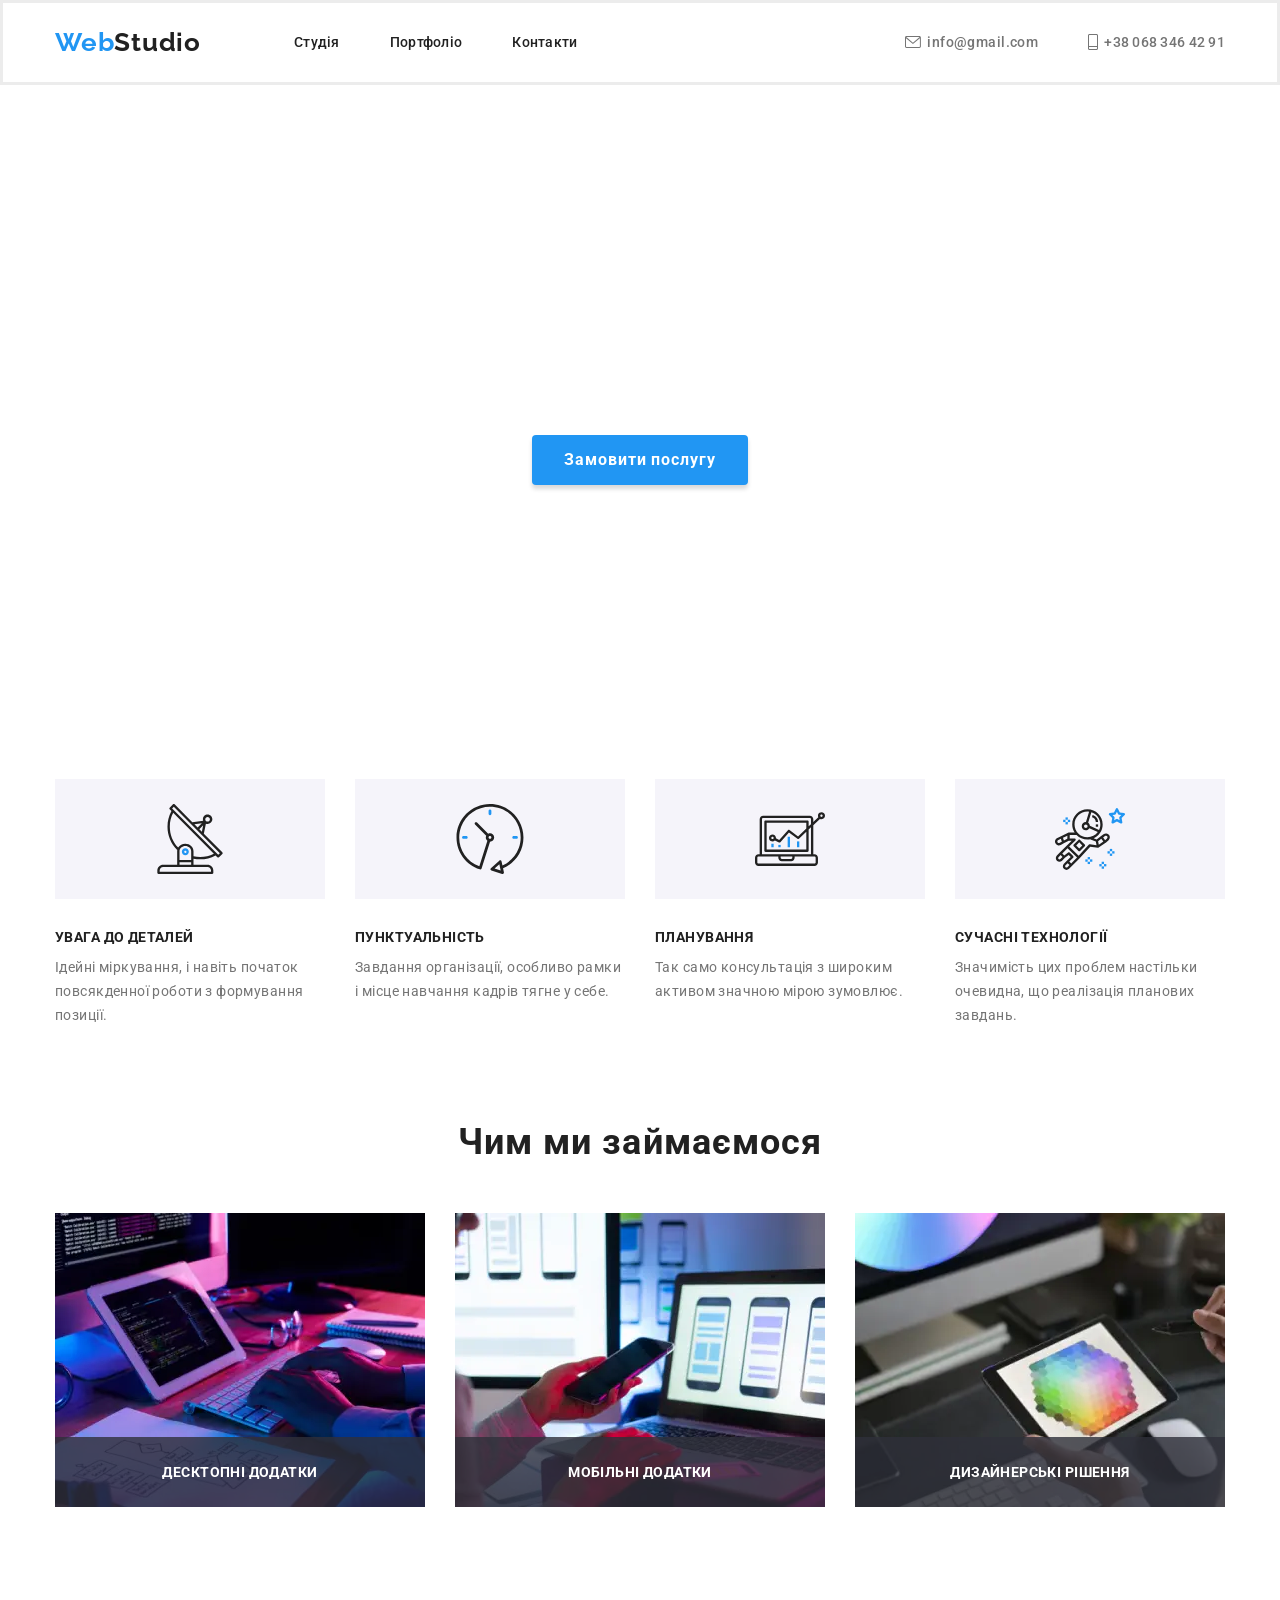
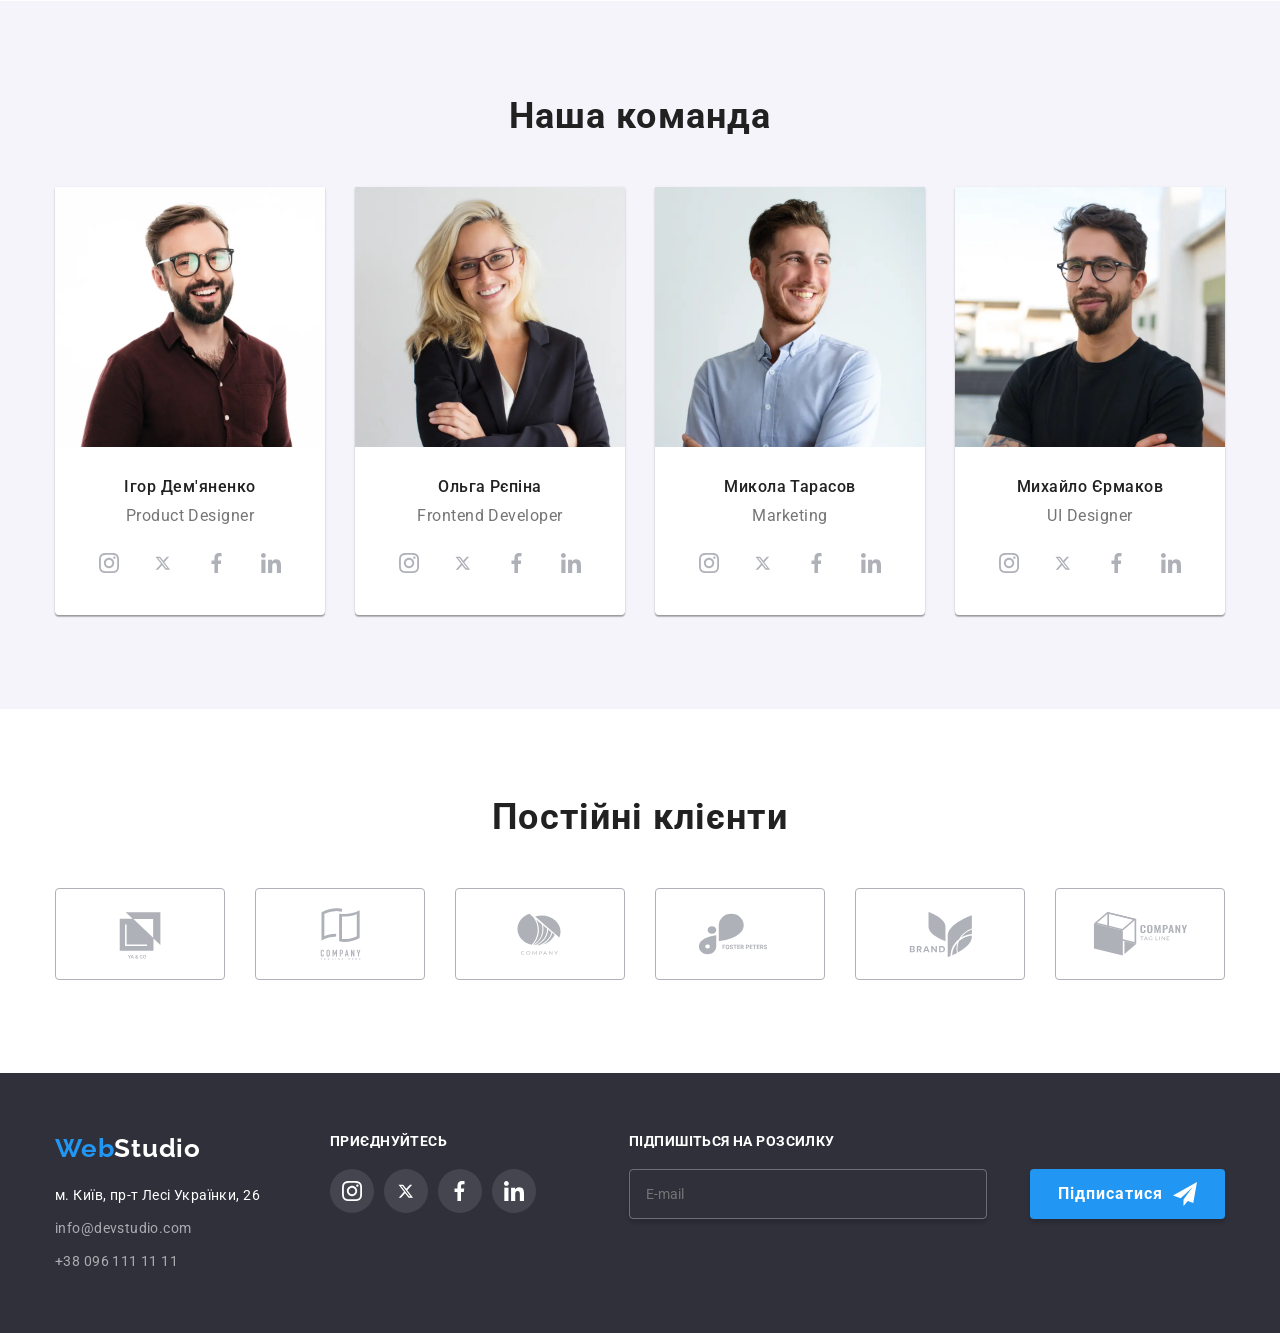
==== index.html @ 797fc4c6 "add inpuy" ====
<!DOCTYPE html>
<html lang="en">

<head>
  <meta charset="UTF-8" />
  <meta name="viewport" content="width=, initial-scale=1.0" />
  <title>Document</title>
  <link rel="preconnect" href="https://fonts.googleapis.com" />
  <link rel="preconnect" href="https://fonts.gstatic.com" crossorigin />
  <link rel="stylesheet" href="https://cdnjs.cloudflare.com/ajax/libs/modern-normalize/3.0.1/modern-normalize.min.css"
    integrity="sha512-q6WgHqiHlKyOqslT/lgBgodhd03Wp4BEqKeW6nNtlOY4quzyG3VoQKFrieaCeSnuVseNKRGpGeDU3qPmabCANg=="
    crossorigin="anonymous" referrerpolicy="no-referrer" />
  <link
    href="https://fonts.googleapis.com/css2?family=Raleway:ital,wght@0,100..900;1,100..900&family=Roboto:ital,wght@0,100..900;1,100..900&display=swap"
    rel="stylesheet" />
  <link rel="stylesheet" href="./css/reset.css" />
  <link rel="stylesheet" href="./css/style.css" />
  <link rel="stylesheet" href="./css/comon.css" />
</head>

<body>
  <!--Header-->

  <header class="header">
    <div class="container">
      <div class="header-div">
        <p class="header-logo">
          <span class="header-logo-blue">Web</span>Studio
        </p>
        <ul class="header-list">
          <li class="header-item">
            <a href="./index.html" class="header-link">Студія</a>
          </li>
          <li class="header-item">
            <a href="./portfolio.html" class="header-link">Портфоліо</a>
          </li>
          <li>
            <a href="" class="header-link">Контакти</a>
          </li>
        </ul>
        <ul class="header-contacts">
          <li class="header-contact">
            <a href="mailto:info@gmail.com" class="header-mail">
              <svg class="header-icon">
                <use href="./photo/symbol-defs.svg#icon-email-hover"></use>
              </svg> <span>info@gmail.com</span></a>
          </li>
          <li class="header-contact">
            <a href="tel:+380683464291" class="header-number">
              <svg class="header-icon2">
                <use href="./photo/symbol-defs.svg#icon-phone-hover"></use>
              </svg>
              <span>+38 068 346 42 91</span></a>
          </li>
        </ul>
      </div>
    </div>
  </header>
  <!--Section One-->

  <section class="hero">
    <div class="container hero-div">
      <h1 class="hero-title">Ефективні рішення для вашого бізнесу</h1>
      <button type="button" class="hero-button" data-modal-open>Замовити послугу</button>
    </div>
  </section>

  <!--Section Two-->

  <section class="info">
    <div class="container">
      <ul class="info-list">
        <li class="info-item">
          <div class="icon-div">
            <svg class="icon-info">
              <use href="./photo/symbol-defs.svg#icon-antenna-1"></use>
            </svg>
          </div>
          <h2 class="info-subtitile">УВАГА ДО ДЕТАЛЕЙ</h2>
          <p class="info-text">
            Ідейні міркування, і навіть початок повсякденної роботи з
            формування позиції.
          </p>

        </li>
        <li class="info-item">
          <div class="icon-div">
            <svg class="icon-info">
              <use href="./photo/symbol-defs.svg#icon-clock-1"></use>
            </svg>
          </div>
          <h2 class="info-subtitile">ПУНКТУАЛЬНІСТЬ</h2>
          <p class="info-text">
            Завдання організації, особливо рамки і місце навчання кадрів тягне
            у себе.
          </p>
        </li>
        <li class="info-item">
          <div class="icon-div">
            <svg class="icon-info">
              <use href="./photo/symbol-defs.svg#icon-diagram-1"></use>
            </svg>
          </div>

          <h2 class="info-subtitile">ПЛАНУВАННЯ</h2>
          <p class="info-text">
            Так само консультація з широким активом значною мірою зумовлює.
          </p>
        </li>
        <li class="info-item">
          <div class="icon-div">
            <svg class="icon-info">
              <use href="./photo/symbol-defs.svg#icon-astronaut-1"></use>
            </svg>
          </div>
          <h2 class="info-subtitile">СУЧАСНІ ТЕХНОЛОГІЇ</h2>
          <p class="info-text">
            Значимість цих проблем настільки очевидна, що реалізація планових
            завдань.
          </p>
        </li>
      </ul>
    </div>
  </section>

  <!--Section Thre-->

  <section class="service">
    <div class="container">
      <h2 class="service-subtitle">Чим ми займаємося</h2>
      <ul class="service-list">
        <li class="service-item">
          <img src="./photo/computer-section-3.webp" alt="computer" class="service-photo" />
          <p class="service-text">Десктопні додатки</p>
        </li>
        <li class="service-item">
          <img src="./photo/phone-section-3.webp" alt="phone" class="service-photo" />
          <p class="service-text">Мобільні додатки</p>
        </li>
        <li class="service-item">
          <img src="./photo/mozaika-section-3.webp" alt="mozaika" class="service-photo" />
          <p class="service-text">Дизайнерські рішення</p>
        </li>
      </ul>
    </div>
  </section>
  <!--people-->
  <section class="people">
    <div class="container">
      <h2 class="people-title">Наша команда</h2>

      <ol class="people-list">
        <li class="people-item">
          <img src="./photo/people-one.webp" alt="man" class="people-photo" />
          <h3 class="people-subtitle">Ігор Дем'яненко</h3>
          <p class="people-text">Product Designer</p>
          <ul class="people-socials">
            <li class="people-social"><svg class="people-icon">
                <use href="./photo/symbol-defs.svg#icon-instagram"></use>
              </svg></li>
            <li class="people-social"><svg class="people-icon">
                <use href="./photo/symbol-defs.svg#icon-X"></use>
              </svg></li>
            <li class="people-social"><svg class="people-icon">
                <use href="./photo/symbol-defs.svg#icon-facebook"></use>
              </svg></li>
            <li class="people-social"><svg class="people-icon">
                <use href="./photo/symbol-defs.svg#icon-linkedin-1"></use>
              </svg></li>

          </ul>
        </li>

        <li class="people-item">
          <img src="./photo/people-two.webp" alt="woman" class="people-photo" />
          <h3 class="people-subtitle">Ольга Рєпіна</h3>
          <p class="people-text">Frontend Developer</p>
          <ul class="people-socials">
            <li class="people-social"><svg class="people-icon">
                <use href="./photo/symbol-defs.svg#icon-instagram"></use>
              </svg></li>
            <li class="people-social"><svg class="people-icon">
                <use href="./photo/symbol-defs.svg#icon-X"></use>
              </svg></li>
            <li class="people-social"><svg class="people-icon">
                <use href="./photo/symbol-defs.svg#icon-facebook"></use>
              </svg></li>
            <li class="people-social"><svg class="people-icon">
                <use href="./photo/symbol-defs.svg#icon-linkedin-1"></use>
              </svg></li>

          </ul>
        </li>

        <li class="people-item">
          <img src="./photo/people-thre.webp" alt="mann" class="people-photo" />
          <h3 class="people-subtitle">Микола Тарасов</h3>
          <p class="people-text">Marketing</p>
          <ul class="people-socials">
            <li class="people-social"><svg class="people-icon">
                <use href="./photo/symbol-defs.svg#icon-instagram"></use>
              </svg></li>
            <li class="people-social"><svg class="people-icon">
                <use href="./photo/symbol-defs.svg#icon-X"></use>
              </svg></li>
            <li class="people-social"><svg class="people-icon">
                <use href="./photo/symbol-defs.svg#icon-facebook"></use>
              </svg></li>
            <li class="people-social"><svg class="people-icon">
                <use href="./photo/symbol-defs.svg#icon-linkedin-1"></use>
              </svg></li>

          </ul>
        </li>

        <li class="people-item">
          <img src="./photo/people-fo.webp" alt="mannn" class="people-photo" />
          <h3 class="people-subtitle">Михайло Єрмаков</h3>
          <p class="people-text">UI Designer</p>
          <ul class="people-socials">
            <li class="people-social"><svg class="people-icon">
                <use href="./photo/symbol-defs.svg#icon-instagram"></use>
              </svg></li>
            <li class="people-social"><svg class="people-icon">
                <use href="./photo/symbol-defs.svg#icon-X"></use>
              </svg></li>
            <li class="people-social"><svg class="people-icon">
                <use href="./photo/symbol-defs.svg#icon-facebook"></use>
              </svg></li>
            <li class="people-social"><svg class="people-icon">
                <use href="./photo/symbol-defs.svg#icon-linkedin-1"></use>
              </svg></li>

          </ul>
        </li>
      </ol>
    </div>
  </section>
  <section class="regular-customers">
    <div class="container">
      <h2 class="regular-h2">Постійні клієнти</h2>
      <ul class="regular-list">
        <li class="regular-list-item">
          <svg class="regural-icon">
            <use href="./photo/symbol-defs.svg#icon-Logo-5"></use>
          </svg>
        </li>
        <li class="regular-list-item">
          <svg class="regural-icon">
            <use href="./photo/symbol-defs.svg#icon-Logo-4"></use>
          </svg>
        </li>
        <li class="regular-list-item">
          <svg class="regural-icon">
            <use href="./photo/symbol-defs.svg#icon-company-2"></use>
          </svg>
        </li>
        <li class="regular-list-item">
          <svg class="regural-icon">
            <use href="./photo/symbol-defs.svg#icon-listok-2"></use>
          </svg>
        </li>
        <li class="regular-list-item">
          <svg class="regural-icon">
            <use href="./photo/symbol-defs.svg#icon-listok"></use>
          </svg>
        </li>
        <li class="regular-list-item">
          <svg class="regural-icon">
            <use href="./photo/symbol-defs.svg#icon-company"></use>
          </svg>
        </li>
      </ul>
    </div>
  </section>

  <footer class="footer">
    <div class="container footer-container">

      <div class="footer-div">
        <p class="footer-logo">
          <span class="footer-logo-blue">Web</span>Studio
        </p>
        <ol class="footer-list">
          <li class="footer-item">
            <address class="footer-address">
              м. Київ, пр-т Лесі Українки, 26
            </address>
          </li>
          <li class="footer-item">
            <a href="" class="footer-mail">info@devstudio.com</a>
          </li>
          <li class="footer-item">
            <a href="" class="footer-number">+38 096 111 11 11</a>
          </li>
        </ol>

      </div>
      <div class="footer-socials">
        <h3 class="footer-socials-text">приєднуйтесь</h3>
        <ul class="footer-list-socials">
          <li class="socials-list-item">
            <svg class="socials-icon">
              <use href="./photo/symbol-defs.svg#icon-instagram"></use>
            </svg>
          </li>
          <li class="socials-list-item">
            <svg class="socials-icon">
              <use href="./photo/symbol-defs.svg#icon-X"></use>
            </svg>
          </li>
          <li class="socials-list-item">
            <svg class="socials-icon">
              <use href="./photo/symbol-defs.svg#icon-facebook"></use>
            </svg>
          </li>
          <li class="socials-list-item">
            <svg class="socials-icon">
              <use href="./photo/symbol-defs.svg#icon-linkedin-1"></use>
            </svg>
          </li>
        </ul>

      </div>


      <form class="mailing">

       

          <label class="mailing-text">
            Підпишіться на розсилку
            <input type="email" placeholder="E-mail" class="mailing-input">
          </label>

          <button class="mailing-button">
            Підписатися
            <svg class="mailing-icon">
              <use href="./photo/symbol-defs.svg#icon-tg"></use>
            </svg>
          </button>

        

      </form>

    </div>
  </footer>


  <div class="backdrop is-hidden" data-modal>
    <div class="model">

      <button class="backdrop-button" data-modal-close>

        <svg class="model-exit-icon">
          <use href="./photo/symbol-defs.svg#icon-exit" class="svg-exit-icon">
          </use>
        </svg>
      </button>
      <p class="backdrop-h1text">Залиште свої дані, ми вам передзвонимо</p>

      <form class="backdrop-form">

        <label class="backdrop-text">
          <span class="text-backdrop">Ім'я</span>

          <input type="text" class="backdrop-input">
          <svg class="icon-backdrop">
            <use href="./photo/symbol-defs.svg#icon-man"></use>
          </svg>
        </label>


        <label class="backdrop-text">
          <span class="text-backdrop">Телефон</span>

          <input type="number" class="backdrop-input">
          <svg class="icon-backdrop">
            <use href="./photo/symbol-defs.svg#icon-telephone"></use>
          </svg>
        </label>

        <label class="backdrop-text">
          <span class="text-backdrop">Пошта</span>

          <input type="email" class="backdrop-input">
          <svg class="icon-backdrop">
            <use href="./photo/symbol-defs.svg#icon-gmail"></use>
          </svg>
        </label>

        <label class="backdrop-text">
          <span class="text-backdrop">Коментар</span>
        </label>
        <textarea class="backdrop-form-massage" placeholder="Введіть текст"></textarea>



        <label class="checkbox-backdrop"><input type="checkbox">Погоджуюся з розсилкою та приймаю <a href=""
            class="terms">Умови договору</a></label>


        <button class="backdrop-send">Відправити</button>


      </form>


    </div>
  </div>

  <script src="./modal.js"></script>
</body>

</html>
---- css/style.css ----
.hero {
  background: #ffffff;
  padding-bottom: 200px;
  padding-top: 200px;
  display: flex;
  background-image: radial-gradient(ellipse at left, rgb(47, 48, 58, 0.4)),
    url(./photo/hero-photo.webp);
  background-repeat: no-repeat;
  background-position: center;
}

.hero-div {
  display: flex;
  justify-content: center;
  flex-direction: column;
  align-items: center;
  gap: 30px;
}

.hero-title {
  color: #fff;
  text-align: center;
  max-width: 696px;
  font-size: 44px;
  font-weight: 900;
  line-height: 60px;
  letter-spacing: 2.64px;
  text-transform: uppercase;
  display: flex;
}

.hero-button {
  color: #fff;
  text-align: center;
  font-family: Roboto;
  font-size: 16px;
  font-style: normal;
  font-weight: 700;
  line-height: 30px;
  letter-spacing: 0.96px;
  border-radius: 4px;
  background: #2196f3;

  width: 216px;
  height: 50px;
  flex-shrink: 0;

  box-shadow: 0px 4px 4px 0px rgba(0, 0, 0, 0.15);
}

.hero-subtitle {
  font-size: 14px;
  font-weight: 700;
  text-transform: uppercase;
}

.info {
  padding-bottom: 94px;
  padding-top: 94px;
}

/* .info-item:first-child:before {
  content: "";
  display: block;
  width: 270px;
  height: 120px;
  background-image: url("./photo/antenna.webp");
  background-repeat: no-repeat;
  background-position-x: 100px;
  background-position-y: 25px;
  background-color: #f5f4fa;
}

.info-item:nth-child(2):before {
  content: "";
  display: block;
  width: 270px;
  height: 120px;
  background-image: url("./photo/clock.webp");
  background-repeat: no-repeat;
  background-position-x: 100px;
  background-position-y: 25px;
  background-color: #f5f4fa;
}

.info-item:nth-child(3):before {
  content: "";
  display: block;
  width: 270px;
  height: 120px;
  background-image: url("./photo/diagram.webp");
  background-repeat: no-repeat;
  background-position-x: 100px;
  background-position-y: 25px;
  background-color: #f5f4fa;
}

.info-item:nth-child(4):before {
  content: "";
  display: block;
  width: 270px;
  height: 120px;
  background-image: url("./photo/astronaut.webp");
  background-repeat: no-repeat;
  background-position-x: 100px;
  background-position-y: 25px;
  background-color: #f5f4fa;
} */

.icon-info {
  width: 70px;
  height: 70px;


  background-color: #F5F4FA;
}

.info-item {
  width: 270px;
  flex-shrink: 0;

}

.icon-div {
  width: 270px;
  height: 120px;
  background-color: #F5F4FA;
  display: flex;
  align-items: center;
  justify-content: center;
}

.info-list {
  display: flex;
  gap: 30px;
}

.info-subtitile {
  margin-bottom: 10px;
  margin-top: 30px;
  color: #212121;

  font-family: Roboto;
  font-size: 14px;
  font-style: normal;
  font-weight: 700;
  line-height: normal;
  letter-spacing: 0.42px;
  text-transform: uppercase;
}

.info-text {
  color: var(--text-color);

  line-height: 24px;

  color: #757575;

  font-family: Roboto;
  font-size: 14px;
  font-style: normal;
  font-weight: 400;
  line-height: 24px;
  letter-spacing: 0.42px;
}


.service-text {
  display: flex;
  position: absolute;
  bottom: 0;
  left: 0;
  right: 0;
  justify-content: center;
  padding: 27px;
  font-family: var(--font-family);
  font-weight: 700;
  font-size: 14px;
  letter-spacing: 0.03em;
  text-transform: uppercase;
  text-align: center;
  color: #fff;
  background: rgba(47, 48, 58, 0.8);
}


.service-item {
  position: relative;
}

.service {
  padding-bottom: 94px;
}

.service-list {
  display: flex;
  gap: 30px;
}

.service-subtitle {
  text-align: center;
  margin-bottom: 50px;
  font-size: 36px;
  font-weight: 700;
  letter-spacing: 1.08px;
}

.people {
  padding-top: 94px;
  background: #f5f4fa;
  padding-bottom: 94px;
}

.people-title {
  text-align: center;
  margin-bottom: 50px;
  font-size: 36px;
  font-weight: 700;
  letter-spacing: 1.08px;
}

.people-subtitle {
  text-align: center;
  margin-top: 30px;
  margin-bottom: 10px;
  font-size: 16px;
  font-weight: 500;
  letter-spacing: 0.48px;
}

.people-list {
  display: flex;
  gap: 30px;
}

.people-socials {
  display: flex;
  gap: 10px;
  justify-content: center;

}

.people-social {
  display: flex;
  width: 44px;
  height: 44px;
  border-radius: 50%;
  margin-top: 16px;
  justify-content: center;
  align-items: center;
}

.people-social:hover {
  background-color: #2196F3;
}

.people-icon {
  width: 20px;
  height: 20px;
  fill: #AFB1B8;
}

.people-social:hover>.people-icon {
  fill: #F5F4FA;
}




.people-item {
  background: #fff;
  padding-bottom: 30px;
  border-radius: 0px 0px 4px 4px;
  box-shadow: 0px 1px 3px 0px rgba(0, 0, 0, 0.12),
    0px 1px 1px 0px rgba(0, 0, 0, 0.14), 0px 2px 1px 0px rgba(0, 0, 0, 0.2);
}

.people-text {
  color: var(--text-color);
  text-align: center;

  font-size: 16px;
  letter-spacing: 0.48px;
}


.regural-icon {
  display: flex;
  width: 106px;
  height: 60px;
  fill: #afb1b8;
  margin: 16px 32px;
}

.regular-list {
  display: flex;
  gap: 30px;
  margin-bottom: 93px;
}

.regular-h2 {
  display: flex;
  justify-content: center;
  margin-bottom: 50px;
  margin-top: 87px;
  font-family: var(--font-family);
  font-weight: 700;
  font-size: 36px;
  letter-spacing: 0.03em;
  text-align: center;
  color: #212121;
}

.regular-list-item {
  border: 1px solid #afb1b8;
  border-radius: 4px;
  width: 170px;
  height: 92px;

}



.regular-list-item:hover {
  border-color: #2196F3;

}

.regular-list-item:hover>.regural-icon {
  fill: #2196F3;
}


.backdrop {
  position: fixed;
  top: 0;
  left: 0;
  width: 100%;
  height: 100%;
  background-color: rgba(0, 0, 0, 0.2);
  opacity: 1;
}

.backdrop.is-hidden {
  opacity: 0;
  pointer-events: none;
}


.model {
  border-radius: 4px;
  width: 528px;
  padding-bottom: 40px;
  background-color: white;
  position: fixed;
  top: 50%;
  left: 50%;
  transform: translate(-50%, -50%);


}

/* .model {
  position: absolute;
  top: 50%;
  left: 50%;
  min-width: 400px;
  min-height: 300px;
  padding: 15px;
  background-color: skyblue;
  transform: translate(-50%, -50%);
} */

.backdrop-button {
  position: absolute;
  top: 8px;
  right: 6px;
  background-color: transparent;
  padding-right: 10px;
  padding-top: 6px;
  border-radius: 100%;
  border: rgba(0, 0, 0, 0.1) solid;
  padding: 6px 6px;
  stroke-width: 1px;
  stroke: rgba(0, 0, 0, 0.1);
  display: flex;
  justify-content: center;
}

.backdrop-button:hover {
  fill: #2196F3;
}


.model-exit-icon {
  width: 11px;
  height: 11px;


}

.model-exit-icon:hover {
  fill: #2196F3;
  border-color: #2196F3;
}

.backdrop-form {
  display: flex;
  flex-direction: column;
  padding-left: 40px;
  margin-top: 12px;
  padding-right: 40px;
  gap: 10px;
  justify-content: left;
  align-items: left;

}


.backdrop-input {
  border: 1px solid rgba(33, 33, 33, 0.2);
  border-radius: 4px;
  width: 448px;
  height: 40px;
  padding-left: 40px;
}

.backdrop-text {
  position: relative;
  font-family: var(--font-family);
  font-weight: 400;
  font-size: 12px;
  letter-spacing: 0.01em;
  color: #757575;

}




.backdrop-form-massage {
  border: 1px solid rgba(33, 33, 33, 0.2);
  border-radius: 4px;
  width: 448px;
  height: 120px;

  padding: 12px 16px;

}

.backdrop-form-massage::placeholder {

  font-weight: 400;
  font-size: 12px;
  letter-spacing: 0.01em;
  color: rgba(117, 117, 117, 0.5);

}


.backdrop-h1text {
  font-family: var(--font-family);
  font-weight: 700;
  font-size: 20px;
  letter-spacing: 0.03em;
  text-align: center;
  color: #212121;

  padding-top: 40px;
}


.checkbox-backdrop {
  display: flex;
  font-family: var(--font-family);
  font-weight: 400;
  font-size: 14px;
  line-height: 171%;
  letter-spacing: 0.03em;
  color: #757575;
  justify-content: center;
  gap: 8.38px;
  margin-top: 20px;
}

.terms {
  text-decoration: underline;
  text-decoration-skip-ink: none;
  color: #2196f3;
}

.icon-backdrop {
  position: absolute;
  top: 29px;
  left: 15px;

  width: 12px;
  height: 12px;
}

.backdrop-input:hover+.icon-backdrop {
  fill: #2196F3;

}

.backdrop-input:hover {
  border-color: #2196F3;
}


.backdrop-send {
  border-radius: 4px;
  width: 200px;
  height: 50px;
  box-shadow: 0 4px 4px 0 rgba(0, 0, 0, 0.15);
  background: #188ce8;
  font-family: var(--font-family);
  font-weight: 700;
  font-size: 16px;
  line-height: 187%;
  letter-spacing: 0.06em;
  text-align: center;
  color: #fff;
  align-self: center;

  margin-top: 30px;
}

.backdrop-form-massage:hover {
  border-color: #2196F3;
}

.backdrop-send:hover {
  box-shadow: 0 4px 4px 0 rgba(0, 0, 0, 0.15);
  background: #188ce8;
}


.no-scroll {
  overflow: hidden;
}


.text-backdrop {
  margin-bottom: 4px;
  display: block;
}



.mailing {
  margin-left: 93px;
  display: flex;
  align-items: end;
}

.mailing-input {
  border: 1px solid rgba(255, 255, 255, 0.3);
  border-radius: 4px;
  width: 358px;
  height: 50px;
  box-shadow: 0 4px 4px 0 rgba(0, 0, 0, 0.15);
  background: rgba(33, 150, 243, 0);
  margin-top: 20px;
  padding-left: 16px;
  color: #FFFF;
}

.mailing-input::placeholder {
 
}


.mailing-text {
  font-family: var(--font-family);
font-weight: 700;
font-size: 14px;
letter-spacing: 0.03em;
text-transform: uppercase;
color: #fff;

}

.mailing-button {
  padding-left:28px ;
  padding-right: 28px ;
  gap: 10px;
  display: flex;
 
  border-radius: 4px;
width: 200px;
height: 50px;
box-shadow: 0 4px 4px 0 rgba(0, 0, 0, 0.15);
background: #2196f3;
font-family: var(--font-family);
font-weight: 700;
font-size: 16px;
line-height: 187%;
letter-spacing: 0.06em;
text-align: center;
color: #fff;

justify-content: center;
align-items: center;


}

.mailing-icon {
  fill: #FFFF;
  width: 24px;
  height: 24px;
}
---- css/comon.css ----
:root {
  --accent-color: #2196f3;
  --title-color: #212121;
  --text-color: #757575;
}

.container {
  /* outline: solid red; */
  max-width: 1200px;
  padding-left: 15px;
  padding-right: 15px;
  margin-left: auto;
  margin-right: auto;
}

body {
  font-family: Roboto;
  font-style: normal;
  color: var(--title-color);
  font-weight: 400;
  font-size: 14px;
  line-height: normal;
  letter-spacing: 0.42px;
}

.header {
  background: #fff;
  padding-top: 24px;
  padding-bottom: 25px;
  border: solid;
  border-color: #ececec;
}

.header-div {
  display: flex;
}

.header-logo-blue {
  color: var(--accent-color);

  font-family: Raleway;
  font-size: 26px;
  font-weight: 700;
  letter-spacing: 0.78px;
}

.header-logo {
  color: var(--title-color);
  font-family: Raleway;
  font-size: 26px;
  font-weight: 700;
  letter-spacing: 0.78px;
}

.header-link:hover {
  color: var(--accent-color);
}

.header-list {
  display: flex;
  gap: 50px;
  margin-left: 93px;
  margin-right: auto;
  align-items: center;
}

.header-contacts {
  display: flex;
  gap: 50px;
  align-items: center;
  
}




.header-mail {
  display: flex;
  color: #757575;
  font-size: 14px;
  font-style: normal;
  font-weight: 500;
  line-height: normal;
align-items: center;
gap: 3px;
}

.header-icon {
  width: 16px;
  height: 12px;
  fill: #757575;
 margin-right: 3px;

}


.header-icon2 {
  width: 10px;
  height: 16px;
  fill: #757575;
 margin-right: 3px;
}

.header-mail:hover > .header-icon {
  fill: #2196f3;
  
}

.header-mail:hover {
  color: #2196f3;
}






.header-link {
  color: inherit;
  font-weight: 500;
  letter-spacing: 0.28px;
}

.header-number:hover {
  color: var(--accent-color);
}

.header-number:hover > .header-icon2 {
  fill: #2196f3;
  
}

.header-number:hover {
  color: #2196f3;
}


.header-number {
  color: var(--text-color);
display: flex;
  font-weight: 500;
  letter-spacing: 0.28px;
  align-items: center;
gap: 3px;
}

.footer {
  padding-top: 60px;
  padding-bottom: 60px;
  background: #2f303a;
}

.footer-address {
  color: #fff;

  font-style: normal;
  line-height: 24px;
}

.footer-mail {
  color: rgba(255, 255, 255, 0.6);
  font-style: normal;
  line-height: 24px;
}

.footer-number {
  color: rgba(255, 255, 255, 0.6);
  line-height: 24px; /* 171.429% */
}

.footer-logo-blue {
  color: var(--accent-color);

  font-family: Raleway;
  font-size: 26px;
  font-weight: 700;
  letter-spacing: 0.78px;
}

.footer-list {
  gap: 9px;
  display: flex;
  flex-direction: column;
}

.footer-logo {
  margin-bottom: 20px;
  color: #fff;
  font-family: Raleway;
  font-size: 26px;
  font-weight: 700;
  letter-spacing: 0.78px;
}


.footer-socials {
  
  margin-left:70px ;
}

.footer-list-socials {
display: flex;
gap: 10px;
}

.socials-icon {
  width: 20px;
  height: 20px;
  fill: #FFFFFF;
}


.footer-div {
  flex-shrink: 0;
}

.footer-socials {
 
}

.footer-container {
  display: flex;
  align-items: start;
}

.socials-list-item {
  margin-top: 20px;
  display: flex;
  width: 44px;
  height: 44px;
  border-radius: 50%;
  background-color: rgba(255, 255, 255, 0.1);
  justify-content: center;
  align-items: center;
  
}

.footer-socials-text {
  font-family: var(--font-family);
font-weight: 700;
font-size: 14px;
letter-spacing: 0.03em;
text-transform: uppercase;
color: #fff;
}

.socials-list-item:hover {
  background-color:#2196f3;
}
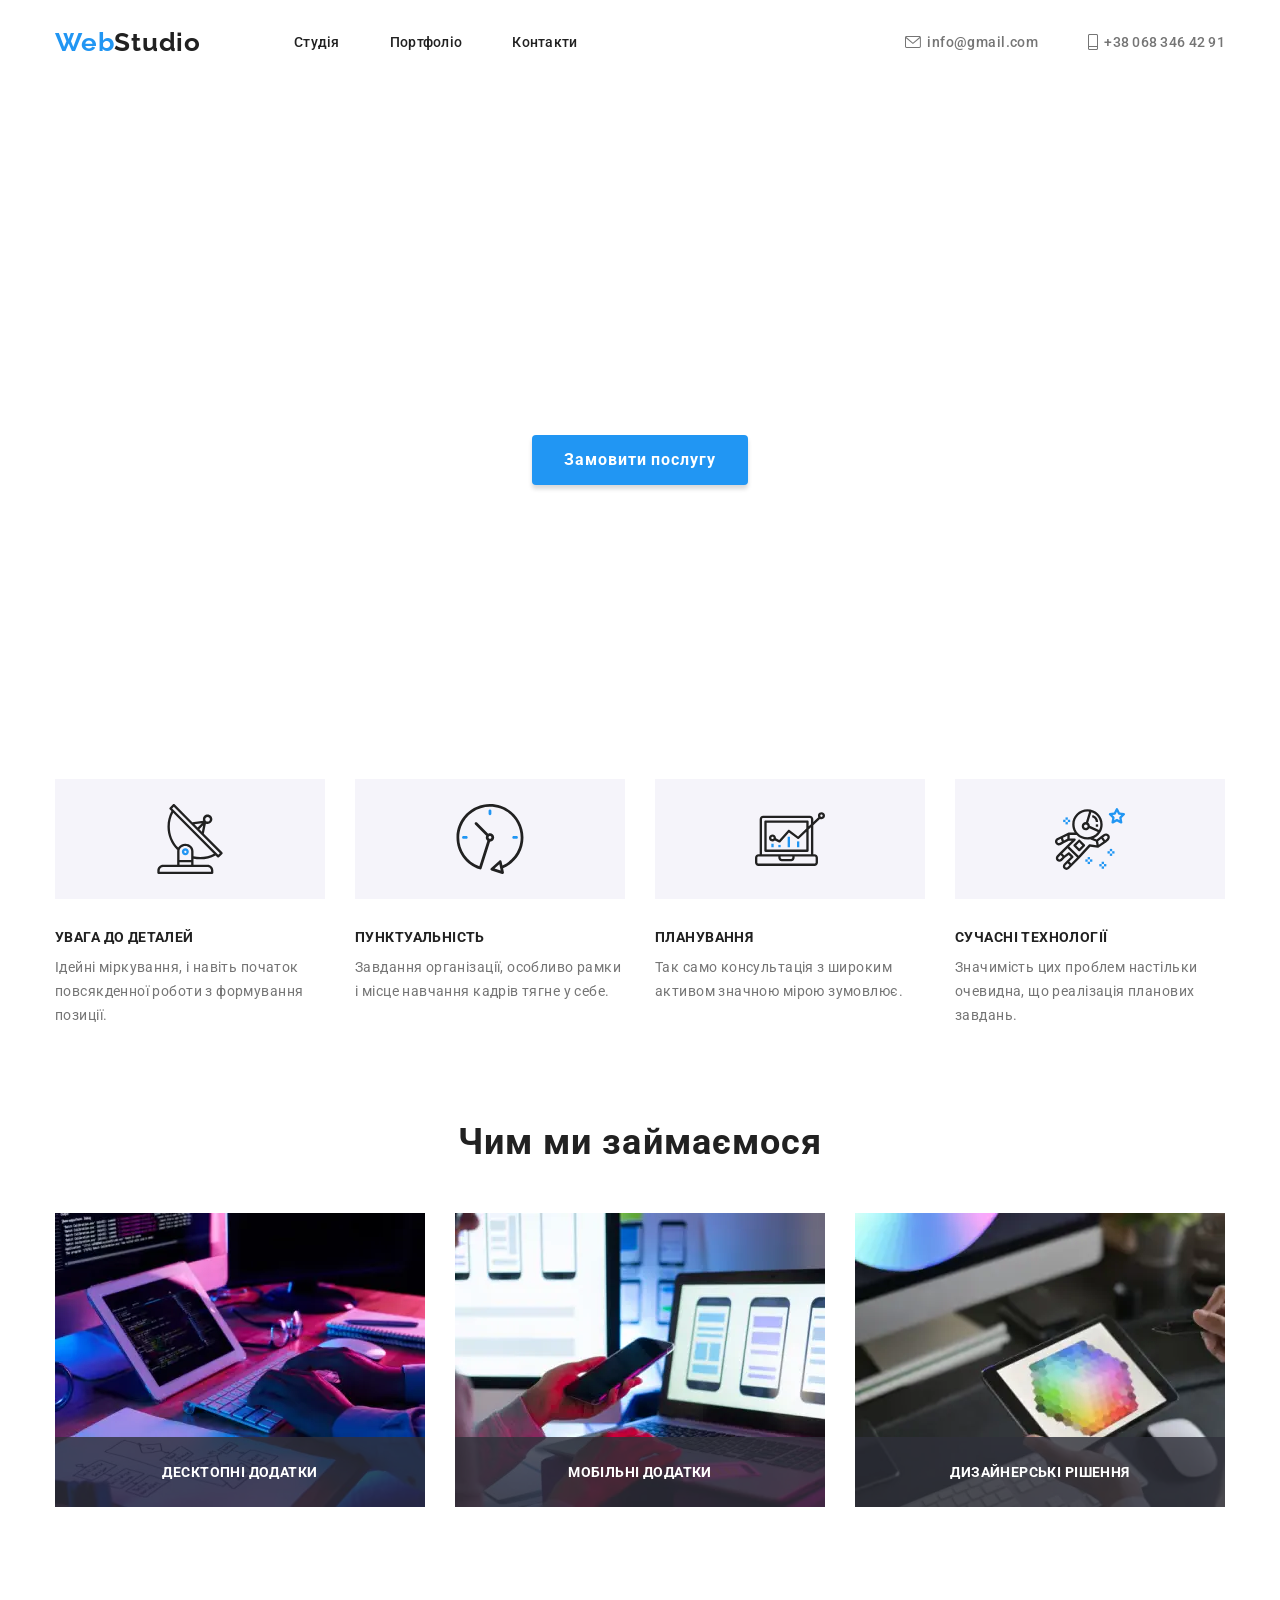
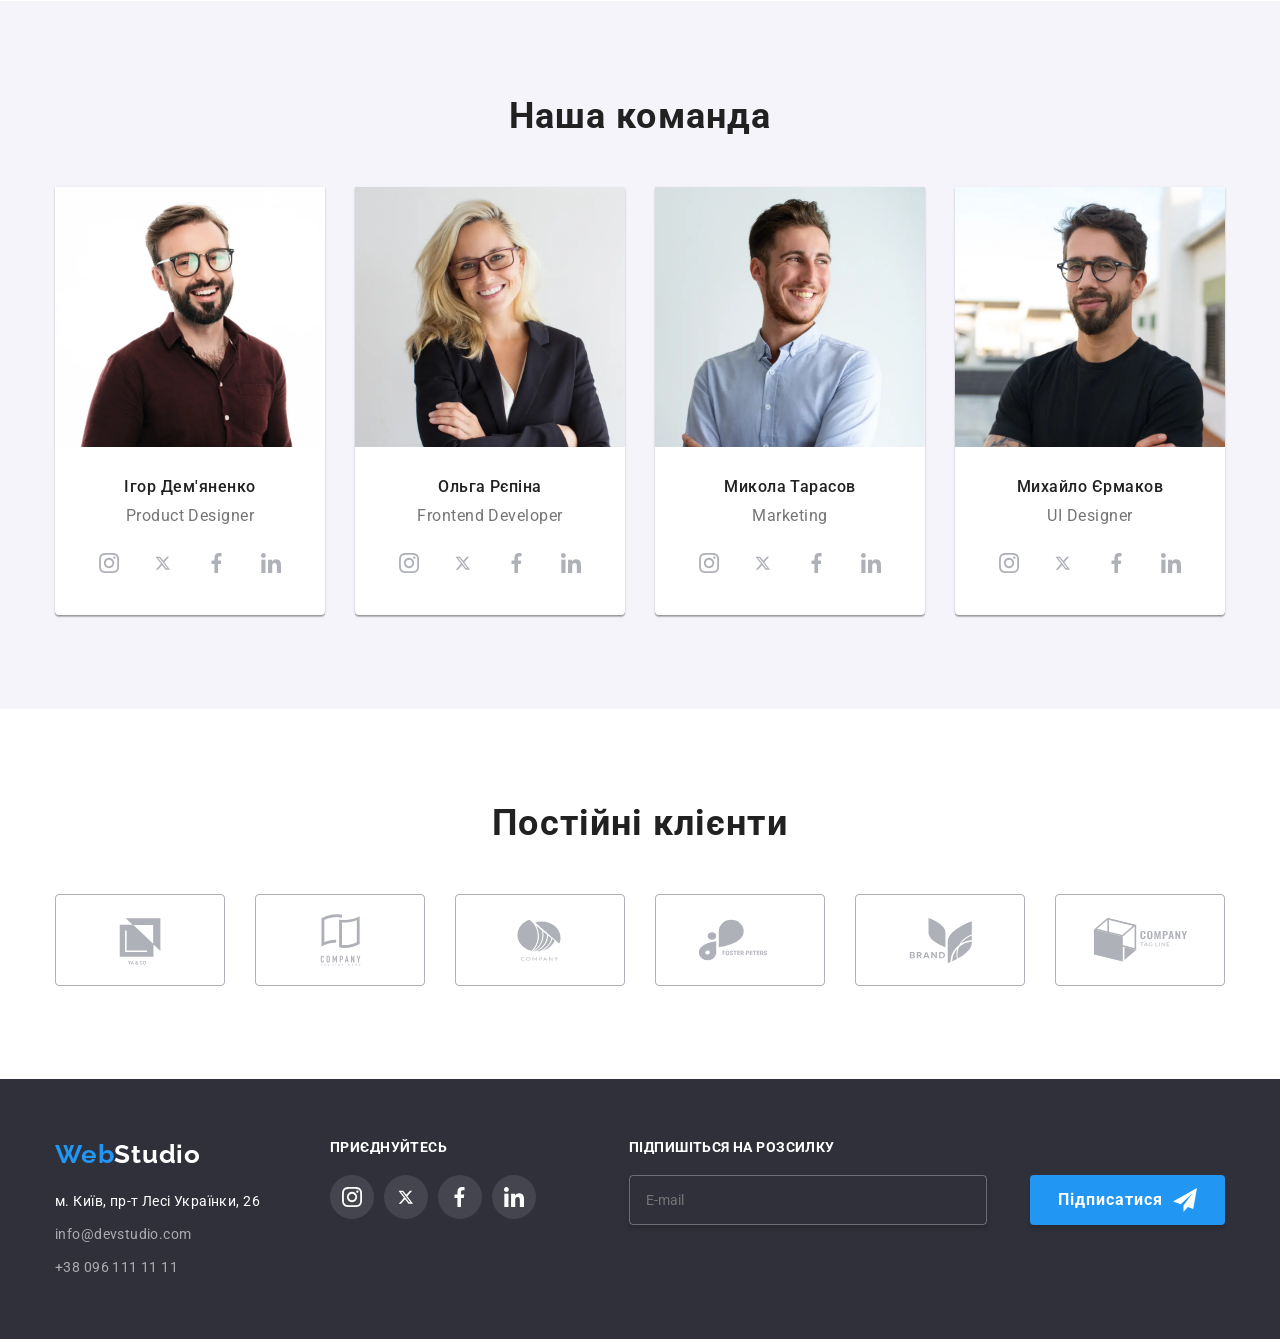
==== commit b4c69a85: "scss" ====
--- a/index.html
+++ b/index.html
@@ -13,9 +13,7 @@
   <link
     href="https://fonts.googleapis.com/css2?family=Raleway:ital,wght@0,100..900;1,100..900&family=Roboto:ital,wght@0,100..900;1,100..900&display=swap"
     rel="stylesheet" />
-  <link rel="stylesheet" href="./css/reset.css" />
-  <link rel="stylesheet" href="./css/style.css" />
-  <link rel="stylesheet" href="./css/comon.css" />
+  <link rel="stylesheet" href="./css/main.min.css">
 </head>
 
 <body>
@@ -23,31 +21,31 @@
 
   <header class="header">
     <div class="container">
-      <div class="header-div">
-        <p class="header-logo">
-          <span class="header-logo-blue">Web</span>Studio
+      <div class="header__div">
+        <p class="header__logo">
+          <span class="header__logo-blue">Web</span>Studio
         </p>
-        <ul class="header-list">
-          <li class="header-item">
-            <a href="./index.html" class="header-link">Студія</a>
-          </li>
-          <li class="header-item">
-            <a href="./portfolio.html" class="header-link">Портфоліо</a>
-          </li>
-          <li>
-            <a href="" class="header-link">Контакти</a>
+        <ul class="header__list">
+          <li class="header__item">
+            <a href="./index.html" class="header__link">Студія</a>
+          </li>
+          <li class="header__item">
+            <a href="./portfolio.html" class="header__link">Портфоліо</a>
+          </li>
+          <li class="header__item">
+            <a href="" class="header__link">Контакти</a>
           </li>
         </ul>
-        <ul class="header-contacts">
-          <li class="header-contact">
-            <a href="mailto:info@gmail.com" class="header-mail">
-              <svg class="header-icon">
+        <ul class="header__contacts">
+          <li class="header__contact">
+            <a href="mailto:info@gmail.com" class="header__mail">
+              <svg class="header__icon">
                 <use href="./photo/symbol-defs.svg#icon-email-hover"></use>
               </svg> <span>info@gmail.com</span></a>
           </li>
-          <li class="header-contact">
-            <a href="tel:+380683464291" class="header-number">
-              <svg class="header-icon2">
+          <li class="header__contact">
+            <a href="tel:+380683464291" class="header__number">
+              <svg class="header__icon2">
                 <use href="./photo/symbol-defs.svg#icon-phone-hover"></use>
               </svg>
               <span>+38 068 346 42 91</span></a>
@@ -59,9 +57,9 @@
   <!--Section One-->
 
   <section class="hero">
-    <div class="container hero-div">
-      <h1 class="hero-title">Ефективні рішення для вашого бізнесу</h1>
-      <button type="button" class="hero-button" data-modal-open>Замовити послугу</button>
+    <div class="container hero__div">
+      <h1 class="hero__title">Ефективні рішення для вашого бізнесу</h1>
+      <button type="button" class="hero__button" data-modal-open>Замовити послугу</button>
     </div>
   </section>
 
@@ -69,52 +67,52 @@
 
   <section class="info">
     <div class="container">
-      <ul class="info-list">
-        <li class="info-item">
-          <div class="icon-div">
-            <svg class="icon-info">
+      <ul class="info__list">
+        <li class="info__item">
+          <div class="info__div">
+            <svg class="info__icon">
               <use href="./photo/symbol-defs.svg#icon-antenna-1"></use>
             </svg>
           </div>
-          <h2 class="info-subtitile">УВАГА ДО ДЕТАЛЕЙ</h2>
-          <p class="info-text">
+          <h2 class="info__subtitile">УВАГА ДО ДЕТАЛЕЙ</h2>
+          <p class="info__text">
             Ідейні міркування, і навіть початок повсякденної роботи з
             формування позиції.
           </p>
 
         </li>
-        <li class="info-item">
-          <div class="icon-div">
-            <svg class="icon-info">
+        <li class="info__item">
+          <div class="info__div">
+            <svg class="info__icon">
               <use href="./photo/symbol-defs.svg#icon-clock-1"></use>
             </svg>
           </div>
-          <h2 class="info-subtitile">ПУНКТУАЛЬНІСТЬ</h2>
-          <p class="info-text">
+          <h2 class="info__subtitile">ПУНКТУАЛЬНІСТЬ</h2>
+          <p class="info__text">
             Завдання організації, особливо рамки і місце навчання кадрів тягне
             у себе.
           </p>
         </li>
-        <li class="info-item">
-          <div class="icon-div">
-            <svg class="icon-info">
+        <li class="info__item">
+          <div class="info__div">
+            <svg class="info__icon">
               <use href="./photo/symbol-defs.svg#icon-diagram-1"></use>
             </svg>
           </div>
 
-          <h2 class="info-subtitile">ПЛАНУВАННЯ</h2>
-          <p class="info-text">
+          <h2 class="info__subtitile">ПЛАНУВАННЯ</h2>
+          <p class="info__text">
             Так само консультація з широким активом значною мірою зумовлює.
           </p>
         </li>
-        <li class="info-item">
-          <div class="icon-div">
-            <svg class="icon-info">
+        <li class="info__item">
+          <div class="info__div">
+            <svg class="info__icon">
               <use href="./photo/symbol-defs.svg#icon-astronaut-1"></use>
             </svg>
           </div>
-          <h2 class="info-subtitile">СУЧАСНІ ТЕХНОЛОГІЇ</h2>
-          <p class="info-text">
+          <h2 class="info__subtitile">СУЧАСНІ ТЕХНОЛОГІЇ</h2>
+          <p class="info__text">
             Значимість цих проблем настільки очевидна, що реалізація планових
             завдань.
           </p>
@@ -127,19 +125,19 @@
 
   <section class="service">
     <div class="container">
-      <h2 class="service-subtitle">Чим ми займаємося</h2>
-      <ul class="service-list">
-        <li class="service-item">
-          <img src="./photo/computer-section-3.webp" alt="computer" class="service-photo" />
-          <p class="service-text">Десктопні додатки</p>
-        </li>
-        <li class="service-item">
-          <img src="./photo/phone-section-3.webp" alt="phone" class="service-photo" />
-          <p class="service-text">Мобільні додатки</p>
-        </li>
-        <li class="service-item">
-          <img src="./photo/mozaika-section-3.webp" alt="mozaika" class="service-photo" />
-          <p class="service-text">Дизайнерські рішення</p>
+      <h2 class="service__subtitle">Чим ми займаємося</h2>
+      <ul class="service__list">
+        <li class="service__item">
+          <img src="./photo/computer-section-3.webp" alt="computer" class="service__photo" />
+          <p class="service__text">Десктопні додатки</p>
+        </li>
+        <li class="service__item">
+          <img src="./photo/phone-section-3.webp" alt="phone" class="service__photo" />
+          <p class="service__text">Мобільні додатки</p>
+        </li>
+        <li class="service__item">
+          <img src="./photo/mozaika-section-3.webp" alt="mozaika" class="service__photo" />
+          <p class="service__text">Дизайнерські рішення</p>
         </li>
       </ul>
     </div>
@@ -147,87 +145,87 @@
   <!--people-->
   <section class="people">
     <div class="container">
-      <h2 class="people-title">Наша команда</h2>
-
-      <ol class="people-list">
-        <li class="people-item">
-          <img src="./photo/people-one.webp" alt="man" class="people-photo" />
-          <h3 class="people-subtitle">Ігор Дем'яненко</h3>
-          <p class="people-text">Product Designer</p>
-          <ul class="people-socials">
-            <li class="people-social"><svg class="people-icon">
+      <h2 class="people__title">Наша команда</h2>
+
+      <ol class="people__list">
+        <li class="people__item">
+          <img src="./photo/people-one.webp" alt="man" class="people__photo" />
+          <h3 class="people__subtitle">Ігор Дем'яненко</h3>
+          <p class="people__text">Product Designer</p>
+          <ul class="people__socials">
+            <li class="people__social"><svg class="people__icon">
                 <use href="./photo/symbol-defs.svg#icon-instagram"></use>
               </svg></li>
-            <li class="people-social"><svg class="people-icon">
+            <li class="people__social"><svg class="people__icon">
                 <use href="./photo/symbol-defs.svg#icon-X"></use>
               </svg></li>
-            <li class="people-social"><svg class="people-icon">
+            <li class="people__social"><svg class="people__icon">
                 <use href="./photo/symbol-defs.svg#icon-facebook"></use>
               </svg></li>
-            <li class="people-social"><svg class="people-icon">
+            <li class="people__social"><svg class="people__icon">
                 <use href="./photo/symbol-defs.svg#icon-linkedin-1"></use>
               </svg></li>
 
           </ul>
         </li>
 
-        <li class="people-item">
-          <img src="./photo/people-two.webp" alt="woman" class="people-photo" />
-          <h3 class="people-subtitle">Ольга Рєпіна</h3>
-          <p class="people-text">Frontend Developer</p>
-          <ul class="people-socials">
-            <li class="people-social"><svg class="people-icon">
+        <li class="people__item">
+          <img src="./photo/people-two.webp" alt="woman" class="people__photo" />
+          <h3 class="people__subtitle">Ольга Рєпіна</h3>
+          <p class="people__text">Frontend Developer</p>
+          <ul class="people__socials">
+            <li class="people__social"><svg class="people__icon">
                 <use href="./photo/symbol-defs.svg#icon-instagram"></use>
               </svg></li>
-            <li class="people-social"><svg class="people-icon">
+            <li class="people__social"><svg class="people__icon">
                 <use href="./photo/symbol-defs.svg#icon-X"></use>
               </svg></li>
-            <li class="people-social"><svg class="people-icon">
+            <li class="people__social"><svg class="people__icon">
                 <use href="./photo/symbol-defs.svg#icon-facebook"></use>
               </svg></li>
-            <li class="people-social"><svg class="people-icon">
+            <li class="people__social"><svg class="people__icon">
                 <use href="./photo/symbol-defs.svg#icon-linkedin-1"></use>
               </svg></li>
 
           </ul>
         </li>
 
-        <li class="people-item">
-          <img src="./photo/people-thre.webp" alt="mann" class="people-photo" />
-          <h3 class="people-subtitle">Микола Тарасов</h3>
-          <p class="people-text">Marketing</p>
-          <ul class="people-socials">
-            <li class="people-social"><svg class="people-icon">
+        <li class="people__item">
+          <img src="./photo/people-thre.webp" alt="mann" class="people__photo" />
+          <h3 class="people__subtitle">Микола Тарасов</h3>
+          <p class="people__text">Marketing</p>
+          <ul class="people__socials">
+            <li class="people__social"><svg class="people__icon">
                 <use href="./photo/symbol-defs.svg#icon-instagram"></use>
               </svg></li>
-            <li class="people-social"><svg class="people-icon">
+            <li class="people__social"><svg class="people__icon">
                 <use href="./photo/symbol-defs.svg#icon-X"></use>
               </svg></li>
-            <li class="people-social"><svg class="people-icon">
+            <li class="people__social"><svg class="people__icon">
                 <use href="./photo/symbol-defs.svg#icon-facebook"></use>
               </svg></li>
-            <li class="people-social"><svg class="people-icon">
+            <li class="people__social"><svg class="people__icon">
                 <use href="./photo/symbol-defs.svg#icon-linkedin-1"></use>
               </svg></li>
 
           </ul>
         </li>
 
-        <li class="people-item">
-          <img src="./photo/people-fo.webp" alt="mannn" class="people-photo" />
-          <h3 class="people-subtitle">Михайло Єрмаков</h3>
-          <p class="people-text">UI Designer</p>
-          <ul class="people-socials">
-            <li class="people-social"><svg class="people-icon">
+        <li class="people__item">
+          <img src="./photo/people-fo.webp" alt="mannn" class="people__photo" />
+          <h3 class="people__subtitle">Михайло Єрмаков</h3>
+          <p class="people__text">UI Designer</p>
+          <ul class="people__socials">
+            <li class="people__social"><svg class="people__icon">
                 <use href="./photo/symbol-defs.svg#icon-instagram"></use>
               </svg></li>
-            <li class="people-social"><svg class="people-icon">
+            <li class="people__social"><svg class="people__icon">
                 <use href="./photo/symbol-defs.svg#icon-X"></use>
               </svg></li>
-            <li class="people-social"><svg class="people-icon">
+            <li class="people__social"><svg class="people__icon">
                 <use href="./photo/symbol-defs.svg#icon-facebook"></use>
               </svg></li>
-            <li class="people-social"><svg class="people-icon">
+            <li class="people__social"><svg class="people__icon">
                 <use href="./photo/symbol-defs.svg#icon-linkedin-1"></use>
               </svg></li>
 
@@ -236,37 +234,37 @@
       </ol>
     </div>
   </section>
-  <section class="regular-customers">
+  <section class="regular">
     <div class="container">
-      <h2 class="regular-h2">Постійні клієнти</h2>
-      <ul class="regular-list">
-        <li class="regular-list-item">
-          <svg class="regural-icon">
+      <h2 class="regular__h2">Постійні клієнти</h2>
+      <ul class="regular__list">
+        <li class="regular__list-item">
+          <svg class="regular__icon">
             <use href="./photo/symbol-defs.svg#icon-Logo-5"></use>
           </svg>
         </li>
-        <li class="regular-list-item">
-          <svg class="regural-icon">
+        <li class="regular__list-item">
+          <svg class="regular__icon">
             <use href="./photo/symbol-defs.svg#icon-Logo-4"></use>
           </svg>
         </li>
-        <li class="regular-list-item">
-          <svg class="regural-icon">
+        <li class="regular__list-item">
+          <svg class="regular__icon">
             <use href="./photo/symbol-defs.svg#icon-company-2"></use>
           </svg>
         </li>
-        <li class="regular-list-item">
-          <svg class="regural-icon">
+        <li class="regular__list-item">
+          <svg class="regular__icon">
             <use href="./photo/symbol-defs.svg#icon-listok-2"></use>
           </svg>
         </li>
-        <li class="regular-list-item">
-          <svg class="regural-icon">
+        <li class="regular__list-item">
+          <svg class="regular__icon">
             <use href="./photo/symbol-defs.svg#icon-listok"></use>
           </svg>
         </li>
-        <li class="regular-list-item">
-          <svg class="regural-icon">
+        <li class="regular__list-item">
+          <svg class="regular__icon">
             <use href="./photo/symbol-defs.svg#icon-company"></use>
           </svg>
         </li>
@@ -275,47 +273,47 @@
   </section>
 
   <footer class="footer">
-    <div class="container footer-container">
-
-      <div class="footer-div">
-        <p class="footer-logo">
-          <span class="footer-logo-blue">Web</span>Studio
+    <div class="container footer__container">
+
+      <div class="footer__div">
+        <p class="footer__logo">
+          <span class="footer__logo-blue">Web</span>Studio
         </p>
-        <ol class="footer-list">
-          <li class="footer-item">
-            <address class="footer-address">
+        <ol class="footer__list">
+          <li class="footer__item">
+            <address class="footer__address">
               м. Київ, пр-т Лесі Українки, 26
             </address>
           </li>
-          <li class="footer-item">
-            <a href="" class="footer-mail">info@devstudio.com</a>
-          </li>
-          <li class="footer-item">
-            <a href="" class="footer-number">+38 096 111 11 11</a>
+          <li class="footer__item">
+            <a href="" class="footer__mail">info@devstudio.com</a>
+          </li>
+          <li class="footer__item">
+            <a href="" class="footer__number">+38 096 111 11 11</a>
           </li>
         </ol>
 
       </div>
-      <div class="footer-socials">
-        <h3 class="footer-socials-text">приєднуйтесь</h3>
-        <ul class="footer-list-socials">
-          <li class="socials-list-item">
-            <svg class="socials-icon">
+      <div class="footer__socials">
+        <h3 class="footer__socials-text">приєднуйтесь</h3>
+        <ul class="footer__list-socials">
+          <li class="socials__list-item">
+            <svg class="socials__icon">
               <use href="./photo/symbol-defs.svg#icon-instagram"></use>
             </svg>
           </li>
-          <li class="socials-list-item">
-            <svg class="socials-icon">
+          <li class="socials__list-item">
+            <svg class="socials__icon">
               <use href="./photo/symbol-defs.svg#icon-X"></use>
             </svg>
           </li>
-          <li class="socials-list-item">
-            <svg class="socials-icon">
+          <li class="socials__list-item">
+            <svg class="socials__icon">
               <use href="./photo/symbol-defs.svg#icon-facebook"></use>
             </svg>
           </li>
-          <li class="socials-list-item">
-            <svg class="socials-icon">
+          <li class="socials__list-item">
+            <svg class="socials__icon">
               <use href="./photo/symbol-defs.svg#icon-linkedin-1"></use>
             </svg>
           </li>
@@ -326,21 +324,21 @@
 
       <form class="mailing">
 
-       
-
-          <label class="mailing-text">
-            Підпишіться на розсилку
-            <input type="email" placeholder="E-mail" class="mailing-input">
-          </label>
-
-          <button class="mailing-button">
-            Підписатися
-            <svg class="mailing-icon">
-              <use href="./photo/symbol-defs.svg#icon-tg"></use>
-            </svg>
-          </button>
-
-        
+
+
+        <label class="mailing__text">
+          Підпишіться на розсилку
+          <input type="email" placeholder="E-mail" class="mailing__input">
+        </label>
+
+        <button class="mailing__button">
+          Підписатися
+          <svg class="mailing__icon">
+            <use href="./photo/symbol-defs.svg#icon-tg"></use>
+          </svg>
+        </button>
+
+
 
       </form>
 
@@ -349,59 +347,59 @@
 
 
   <div class="backdrop is-hidden" data-modal>
-    <div class="model">
-
-      <button class="backdrop-button" data-modal-close>
-
-        <svg class="model-exit-icon">
+    <div class="backdrop__model">
+
+      <button class="backdrop__button" data-modal-close>
+
+        <svg class="backdrop__exit-icon">
           <use href="./photo/symbol-defs.svg#icon-exit" class="svg-exit-icon">
           </use>
         </svg>
       </button>
-      <p class="backdrop-h1text">Залиште свої дані, ми вам передзвонимо</p>
-
-      <form class="backdrop-form">
-
-        <label class="backdrop-text">
-          <span class="text-backdrop">Ім'я</span>
-
-          <input type="text" class="backdrop-input">
-          <svg class="icon-backdrop">
+      <p class="backdrop__h1text">Залиште свої дані, ми вам передзвонимо</p>
+
+      <form class="backdrop__form">
+
+        <label class="backdrop__text">
+          <span class="backdrop__label">Ім'я</span>
+
+          <input type="text" class="backdrop__input">
+          <svg class="backdrop__icon">
             <use href="./photo/symbol-defs.svg#icon-man"></use>
           </svg>
         </label>
 
 
-        <label class="backdrop-text">
-          <span class="text-backdrop">Телефон</span>
-
-          <input type="number" class="backdrop-input">
-          <svg class="icon-backdrop">
+        <label class="backdrop__text">
+          <span class="backdrop__label">Телефон</span>
+
+          <input type="number" class="backdrop__input">
+          <svg class="backdrop__icon">
             <use href="./photo/symbol-defs.svg#icon-telephone"></use>
           </svg>
         </label>
 
-        <label class="backdrop-text">
-          <span class="text-backdrop">Пошта</span>
-
-          <input type="email" class="backdrop-input">
-          <svg class="icon-backdrop">
+        <label class="backdrop__text">
+          <span class="backdrop__label">Пошта</span>
+
+          <input type="email" class="backdrop__input">
+          <svg class="backdrop__icon">
             <use href="./photo/symbol-defs.svg#icon-gmail"></use>
           </svg>
         </label>
 
-        <label class="backdrop-text">
-          <span class="text-backdrop">Коментар</span>
+        <label class="backdrop__text">
+          <span class="backdrop__label">Коментар</span>
         </label>
-        <textarea class="backdrop-form-massage" placeholder="Введіть текст"></textarea>
-
-
-
-        <label class="checkbox-backdrop"><input type="checkbox">Погоджуюся з розсилкою та приймаю <a href=""
-            class="terms">Умови договору</a></label>
-
-
-        <button class="backdrop-send">Відправити</button>
+        <textarea class="backdrop__form-massage" placeholder="Введіть текст"></textarea>
+
+
+
+        <label class="backdrop__checkbox"><input type="checkbox">Погоджуюся з розсилкою та приймаю <a href=""
+            class="backdrop__terms">Умови договору</a></label>
+
+
+        <button class="backdrop__send">Відправити</button>
 
 
       </form>
--- a/css/main.min.css
+++ b/css/main.min.css
@@ -0,0 +1 @@
+h1,h2,h3,h4,h5,h6,p{margin:0}ul{list-style:none;padding:0;margin:0}a{text-decoration:none}button{border:none;cursor:pointer}*{margin:0;padding:0;box-sizing:border-box}body{font-family:Arial,sans-serif}h1,h2,h3,h4,h5,h6{font-weight:normal}ul,ol{list-style:none}a{text-decoration:none}table{border-collapse:collapse;width:100%}img{width:100%;display:block;max-width:100%}input{outline:none}textarea{outline:none}.container{max-width:1200px;padding-left:15px;padding-right:15px;margin-left:auto;margin-right:auto}body{font-family:Roboto;font-style:normal;color:var(--title-color);font-weight:400;font-size:14px;line-height:normal;letter-spacing:.42px}.no-scroll{overflow:hidden}:root{--accent-color: #2196f3;--title-color: #212121;--text-color: #757575;--main-color: #FFF}.header{background:var(--main-color);padding-top:24px;padding-bottom:25px;border:solid;border-color:var(--main-color)}.header__div{display:flex}.header__logo{color:var(--title-color);font-family:Raleway;font-size:26px;font-weight:700;letter-spacing:.78px}.header__logo-blue{color:var(--accent-color);font-family:Raleway;font-size:26px;font-weight:700;letter-spacing:.78px}.header__list{display:flex;gap:50px;margin-left:93px;margin-right:auto;align-items:center}.header__item{position:relative}.header__item::after{display:flex;content:"";position:absolute;top:46px;left:0px;width:100%;background-color:var(--accent-color);border-radius:2px;border:var(--accent-color) solid 2px;transition-property:width,opacity,transform;transition-duration:250ms;text-align:center;transform:scale(0)}.header__item:hover::after{transform:scale(1)}.header__link{color:inherit;font-weight:500;letter-spacing:.28px;transition-property:color;transition-duration:250ms}.header__link:hover{color:var(--accent-color)}.header__contacts{display:flex;gap:50px;align-items:center}.header__mail{display:flex;color:var(--text-color);font-size:14px;font-style:normal;font-weight:500;line-height:normal;align-items:center;gap:3px;transition-property:color;transition-duration:250ms}.header__mail:hover>.header__icon{fill:var(--accent-color)}.header__mail:hover{color:var(--accent-color)}.header__icon{width:16px;height:12px;fill:var(--text-color);margin-right:3px}.header__icon2{width:10px;height:16px;fill:var(--text-color);margin-right:3px}.header__number{color:var(--text-color);display:flex;font-weight:500;letter-spacing:.28px;align-items:center;gap:3px;transition-property:color;transition-duration:250ms}.header__number:hover>.header__icon2{fill:var(--accent-color)}.header__number:hover{color:var(--accent-color)}.hero{background:#fff;padding-bottom:200px;padding-top:200px;display:flex;background-image:radial-gradient(ellipse at left, rgba(47, 48, 58, 0.4)),url(./photo/hero-photo.webp);background-repeat:no-repeat;background-position:center;background-size:cover}.hero__div{display:flex;justify-content:center;flex-direction:column;align-items:center;gap:30px}.hero__title{color:#fff;text-align:center;max-width:696px;font-size:44px;font-weight:900;line-height:60px;letter-spacing:2.64px;text-transform:uppercase;display:flex}.hero__button{color:#fff;text-align:center;font-family:Roboto;font-size:16px;font-style:normal;font-weight:700;line-height:30px;letter-spacing:.96px;border-radius:4px;background:#2196f3;width:216px;height:50px;flex-shrink:0;box-shadow:0px 4px 4px 0px rgba(0,0,0,.15);animation-name:anim-button;animation-timing-function:0s;animation-iteration-count:infinite;animation-duration:2s}.hero__subtitle{font-size:14px;font-weight:700;text-transform:uppercase}@keyframes anim-button{0%{transform:scale(1)}50%{transform:scale(1.02)}100%{transform:scale(1)}}.info{padding-bottom:94px;padding-top:94px}.info__list{display:flex;gap:30px}.info__item{width:270px;flex-shrink:0}.info__icon{width:70px;height:70px;background-color:#f5f4fa}.info__div{width:270px;height:120px;background-color:#f5f4fa;display:flex;align-items:center;justify-content:center}.info__subtitile{margin-bottom:10px;margin-top:30px;color:#212121;font-family:Roboto;font-size:14px;font-style:normal;font-weight:700;line-height:normal;letter-spacing:.42px;text-transform:uppercase}.info__text{color:var(--text-color);line-height:24px;color:#757575;font-family:Roboto;font-size:14px;font-style:normal;font-weight:400;line-height:24px;letter-spacing:.42px}.service{padding-bottom:94px}.service__subtitle{text-align:center;margin-bottom:50px;font-size:36px;font-weight:700;letter-spacing:1.08px}.service__list{display:flex;gap:30px}.service__item{position:relative}.service__text{display:flex;position:absolute;bottom:0;left:0;right:0;justify-content:center;padding:27px;font-family:var(--font-family);font-weight:700;font-size:14px;letter-spacing:.03em;text-transform:uppercase;text-align:center;color:#fff;background:rgba(47,48,58,.8)}.people{padding-top:94px;background:#f5f4fa;padding-bottom:94px}.people__title{text-align:center;margin-bottom:50px;font-size:36px;font-weight:700;letter-spacing:1.08px}.people__list{display:flex;gap:30px}.people__item{background:#fff;padding-bottom:30px;border-radius:0px 0px 4px 4px;box-shadow:0px 1px 3px 0px rgba(0,0,0,.12),0px 1px 1px 0px rgba(0,0,0,.14),0px 2px 1px 0px rgba(0,0,0,.2)}.people__subtitle{text-align:center;margin-top:30px;margin-bottom:10px;font-size:16px;font-weight:500;letter-spacing:.48px}.people__text{color:var(--text-color);text-align:center;font-size:16px;letter-spacing:.48px}.people__socials{display:flex;gap:10px;justify-content:center}.people__social{display:flex;width:44px;height:44px;border-radius:50%;margin-top:16px;justify-content:center;align-items:center;transition-property:background-color;transition-duration:250ms}.people__social:hover{background-color:#2196f3}.people__social:hover>.people__icon{fill:#f5f4fa}.people__icon{width:20px;height:20px;fill:#afb1b8}.regular{padding-top:93px;padding-bottom:93px}.regular__h2{display:flex;justify-content:center;margin-bottom:50px;font-family:var(--font-family);font-weight:700;font-size:36px;letter-spacing:.03em;text-align:center;color:#212121}.regular__list{display:flex;gap:30px}.regular__list-item{border:1px solid #afb1b8;border-radius:4px;width:170px;height:92px;transition-property:fill;transition-duration:250ms}.regular__list-item:hover{border-color:#2196f3}.regular__list-item:hover>.regular__icon{fill:#2196f3}.regular__icon{display:flex;width:106px;height:60px;fill:#afb1b8;margin:16px 32px}.footer{padding-top:60px;padding-bottom:60px;background:#2f303a}.footer__container{display:flex;align-items:start}.footer__div{flex-shrink:0}.footer__logo{margin-bottom:20px;color:#fff;font-family:Raleway;font-size:26px;font-weight:700;letter-spacing:.78px}.footer__logo-blue{color:var(--accent-color);font-family:Raleway;font-size:26px;font-weight:700;letter-spacing:.78px}.footer__list{gap:9px;display:flex;flex-direction:column}.footer__address{color:#fff;font-style:normal;line-height:24px}.footer__mail{color:hsla(0,0%,100%,.6);font-style:normal;line-height:24px}.footer__number{color:hsla(0,0%,100%,.6);line-height:24px}.footer__socials-text{font-family:var(--font-family);font-weight:700;font-size:14px;letter-spacing:.03em;text-transform:uppercase;color:#fff}.footer__list-socials{display:flex;gap:10px}.footer__socials{margin-left:70px}.footer__socials .socials__icon{width:20px;height:20px;fill:#fff}.footer__socials .socials__list-item{margin-top:20px;display:flex;width:44px;height:44px;border-radius:50%;background-color:hsla(0,0%,100%,.1);justify-content:center;align-items:center;transition-property:background-color;transition-duration:250ms}.footer__socials .socials__list-item:hover{background-color:#2196f3}.mailing{margin-left:93px;display:flex;align-items:end}.mailing__text{font-family:var(--font-family);font-weight:700;font-size:14px;letter-spacing:.03em;text-transform:uppercase;color:#fff}.mailing__input{border:1px solid hsla(0,0%,100%,.3);border-radius:4px;width:358px;height:50px;box-shadow:0 4px 4px 0 rgba(0,0,0,.15);background:rgba(33,150,243,0);margin-top:20px;padding-left:16px;color:#fff}.mailing__button{padding-left:28px;padding-right:28px;gap:10px;display:flex;border-radius:4px;width:200px;height:50px;box-shadow:0 4px 4px 0 rgba(0,0,0,.15);background:#2196f3;font-family:var(--font-family);font-weight:700;font-size:16px;line-height:187%;letter-spacing:.06em;text-align:center;color:#fff;justify-content:center;align-items:center;animation-name:anim-button;animation-timing-function:0s;animation-iteration-count:infinite;animation-duration:2s}.mailing__icon{fill:#fff;width:24px;height:24px}.buttons{padding-top:94px}.buttons__list{display:flex;justify-content:center;gap:30px}.buttons__btn{width:125px;height:38px;flex-shrink:0;border-radius:4px;background:#f5f4fa;font-family:inherit;font-size:16px;font-style:normal;font-weight:500;transition-property:border-radius,color,background-color,box-shadow;transition-duration:250ms}.buttons__btn:hover{border-radius:4px;color:#fff;background-color:#2196f3;box-shadow:0px 3px 1px 0px rgba(0,0,0,.1),0px 1px 2px 0px rgba(0,0,0,.08),0px 2px 2px 0px rgba(0,0,0,.12)}.buttons__item:nth-child(1) button{animation-name:water-button;animation-duration:1s;animation-iteration-count:1;animation-delay:750ms}.buttons__item:nth-child(2) button{animation-name:water-button;animation-duration:2s;animation-iteration-count:1;animation-delay:750ms}.buttons__item:nth-child(3) button{animation-name:water-button;animation-duration:3s;animation-iteration-count:1;animation-delay:750ms}.buttons__item:nth-child(4) button{animation-name:water-button;animation-duration:4s;animation-iteration-count:1;animation-delay:750ms}.buttons__item:nth-child(5) button{animation-name:water-button;animation-duration:5s;animation-iteration-count:1;animation-delay:750ms}@keyframes water-button{0%{transform:scale(1);background-color:#fff;color:#000}50%{transform:scale(1.01);background-color:#2196f3;color:#fff}100%{transform:scale(1.02);background-color:#fff;color:#000}}.posters{padding-top:50px;margin-bottom:94px}.posters__list{display:flex;flex-wrap:wrap;gap:30px}.posters__item{border:1px solid #eee;flex-basis:calc((100% - 60px)/3);background:#fff;z-index:2}.posters__item:hover{border:1px solid #eee;background:#fff;box-shadow:0px 1px 1px 0px rgba(0,0,0,.12),0px 4px 4px 0px rgba(0,0,0,.06),1px 4px 6px 0px rgba(0,0,0,.16)}.posters__item:hover .posters__up{opacity:1;transform:translateY(0);z-index:1}.posters__box{position:relative;overflow:hidden}.posters__up{display:flex;justify-content:center;align-items:center;position:absolute;top:0;left:0;width:370px;height:294px;background:rgba(33,150,243,.7);color:#fff;padding:15px;box-sizing:border-box;opacity:0;font-family:var(--font-family);font-weight:400;font-size:18px;line-height:156%;letter-spacing:.03em;color:#fff;transition-property:opacity transform;transition-duration:250ms;transform:translateY(90%);transition:transform .4s cubic-bezier(0.4, 0, 0.2, 1);z-index:1}.posters__title{margin-top:20px;margin-bottom:4px;font-size:18px;font-style:normal;font-weight:700;margin-left:24px}.posters__text{color:#757575;padding-left:24px;font-family:Roboto;font-size:16px;font-style:normal;font-weight:400;padding-bottom:20px}.backdrop{position:fixed;top:0;left:0;width:100%;height:100%;background-color:rgba(0,0,0,.2);opacity:1;transition-property:opacity;transition-duration:250ms}.backdrop.is-hidden .model{transform:translate(-50%, -50%) scale(0)}.backdrop.is-hidden{opacity:0;pointer-events:none}.backdrop__model{border-radius:4px;width:528px;padding-bottom:40px;background-color:#fff;position:fixed;top:50%;left:50%;transform:translate(-50%, -50%) scale(1);transition-property:transform;transition-duration:250ms;transition:transform .3s cubic-bezier(0.4, 0, 0.2, 1)}.backdrop__button{position:absolute;top:8px;right:6px;background-color:rgba(0,0,0,0);padding-right:10px;padding-top:6px;border-radius:100%;border:rgba(0,0,0,.1) solid;padding:6px 6px;stroke-width:1px;stroke:rgba(0,0,0,.1);display:flex;justify-content:center}.backdrop__button:hover{fill:#2196f3}.backdrop__exit-icon{width:11px;height:11px}.backdrop__exit-icon:hover{fill:#2196f3;border-color:#2196f3}.backdrop__h1text{font-family:var(--font-family);font-weight:700;font-size:20px;letter-spacing:.03em;text-align:center;color:#212121;padding-top:40px}.backdrop__form{display:flex;flex-direction:column;padding-left:40px;margin-top:12px;padding-right:40px;gap:10px;justify-content:left;align-items:left}.backdrop__text{position:relative;font-family:var(--font-family);font-weight:400;font-size:12px;letter-spacing:.01em;color:#757575}.backdrop__label{margin-bottom:4px;display:block}.backdrop__input{border:1px solid rgba(33,33,33,.2);border-radius:4px;width:448px;height:40px;padding-left:40px}.backdrop__input:hover+.backdrop__icon{fill:#2196f3}.backdrop__input:hover{border-color:#2196f3}.backdrop__icon{position:absolute;top:29px;left:15px;width:12px;height:12px}.backdrop__form-massage{border:1px solid rgba(33,33,33,.2);border-radius:4px;width:448px;height:120px;resize:none;padding:12px 16px}.backdrop__form-massage::-moz-placeholder{font-weight:400;font-size:12px;letter-spacing:.01em;color:rgba(117,117,117,.5)}.backdrop__form-massage::placeholder{font-weight:400;font-size:12px;letter-spacing:.01em;color:rgba(117,117,117,.5)}.backdrop__form-massage:hover{border-color:#2196f3}.backdrop__checkbox{display:flex;font-family:var(--font-family);font-weight:400;font-size:14px;line-height:171%;letter-spacing:.03em;color:#757575;justify-content:center;gap:8.38px;margin-top:20px}.backdrop__send{border-radius:4px;width:200px;height:50px;box-shadow:0 4px 4px 0 rgba(0,0,0,.15);background:#188ce8;font-family:var(--font-family);font-weight:700;font-size:16px;line-height:187%;letter-spacing:.06em;text-align:center;color:#fff;align-self:center;margin-top:30px}.backdrop__send:hover{box-shadow:0 4px 4px 0 rgba(0,0,0,.15);background:#188ce8}.backdrop__terms{text-decoration:underline;-webkit-text-decoration-skip-ink:none;text-decoration-skip-ink:none;color:#2196f3}/*# sourceMappingURL=main.min.css.map */
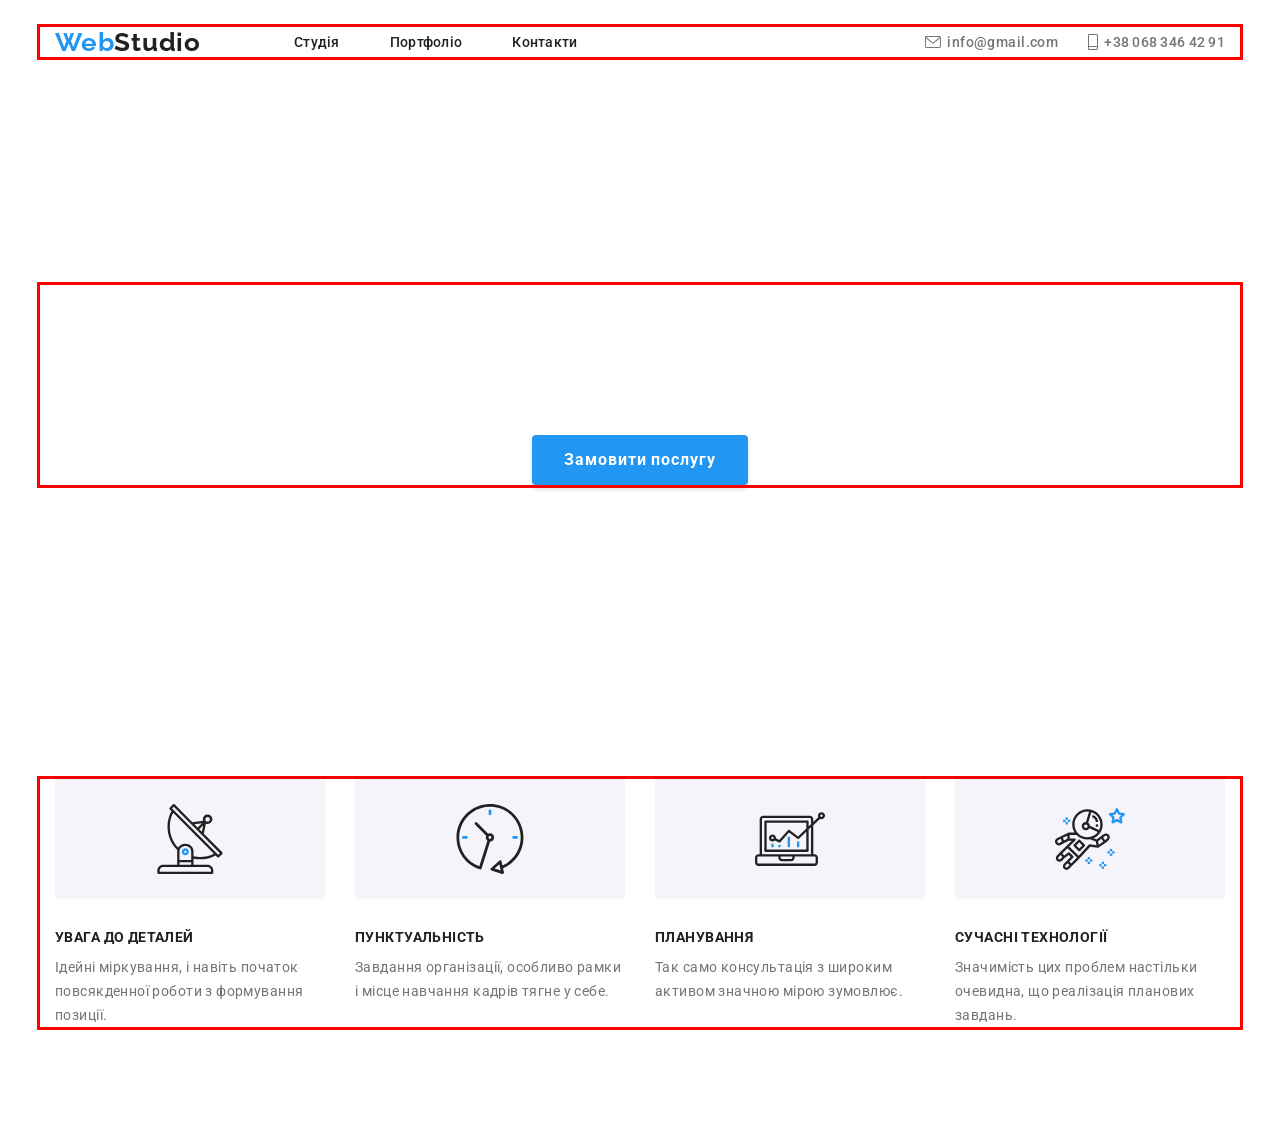
==== commit a5fdf043: "adaptive" ====
--- a/index.html
+++ b/index.html
@@ -123,7 +123,7 @@
 
   <!--Section Thre-->
 
-  <section class="service">
+  <!-- <section class="service">
     <div class="container">
       <h2 class="service__subtitle">Чим ми займаємося</h2>
       <ul class="service__list">
@@ -141,9 +141,9 @@
         </li>
       </ul>
     </div>
-  </section>
+  </section> -->
   <!--people-->
-  <section class="people">
+  <!-- <section class="people">
     <div class="container">
       <h2 class="people__title">Наша команда</h2>
 
@@ -233,8 +233,8 @@
         </li>
       </ol>
     </div>
-  </section>
-  <section class="regular">
+  </section> -->
+  <!-- <section class="regular">
     <div class="container">
       <h2 class="regular__h2">Постійні клієнти</h2>
       <ul class="regular__list">
@@ -270,9 +270,9 @@
         </li>
       </ul>
     </div>
-  </section>
-
-  <footer class="footer">
+  </section> -->
+
+  <!-- <footer class="footer">
     <div class="container footer__container">
 
       <div class="footer__div">
@@ -343,7 +343,7 @@
       </form>
 
     </div>
-  </footer>
+  </footer> -->
 
 
   <div class="backdrop is-hidden" data-modal>
--- a/css/main.min.css
+++ b/css/main.min.css
@@ -1 +1 @@
-h1,h2,h3,h4,h5,h6,p{margin:0}ul{list-style:none;padding:0;margin:0}a{text-decoration:none}button{border:none;cursor:pointer}*{margin:0;padding:0;box-sizing:border-box}body{font-family:Arial,sans-serif}h1,h2,h3,h4,h5,h6{font-weight:normal}ul,ol{list-style:none}a{text-decoration:none}table{border-collapse:collapse;width:100%}img{width:100%;display:block;max-width:100%}input{outline:none}textarea{outline:none}.container{max-width:1200px;padding-left:15px;padding-right:15px;margin-left:auto;margin-right:auto}body{font-family:Roboto;font-style:normal;color:var(--title-color);font-weight:400;font-size:14px;line-height:normal;letter-spacing:.42px}.no-scroll{overflow:hidden}:root{--accent-color: #2196f3;--title-color: #212121;--text-color: #757575;--main-color: #FFF}.header{background:var(--main-color);padding-top:24px;padding-bottom:25px;border:solid;border-color:var(--main-color)}.header__div{display:flex}.header__logo{color:var(--title-color);font-family:Raleway;font-size:26px;font-weight:700;letter-spacing:.78px}.header__logo-blue{color:var(--accent-color);font-family:Raleway;font-size:26px;font-weight:700;letter-spacing:.78px}.header__list{display:flex;gap:50px;margin-left:93px;margin-right:auto;align-items:center}.header__item{position:relative}.header__item::after{display:flex;content:"";position:absolute;top:46px;left:0px;width:100%;background-color:var(--accent-color);border-radius:2px;border:var(--accent-color) solid 2px;transition-property:width,opacity,transform;transition-duration:250ms;text-align:center;transform:scale(0)}.header__item:hover::after{transform:scale(1)}.header__link{color:inherit;font-weight:500;letter-spacing:.28px;transition-property:color;transition-duration:250ms}.header__link:hover{color:var(--accent-color)}.header__contacts{display:flex;gap:50px;align-items:center}.header__mail{display:flex;color:var(--text-color);font-size:14px;font-style:normal;font-weight:500;line-height:normal;align-items:center;gap:3px;transition-property:color;transition-duration:250ms}.header__mail:hover>.header__icon{fill:var(--accent-color)}.header__mail:hover{color:var(--accent-color)}.header__icon{width:16px;height:12px;fill:var(--text-color);margin-right:3px}.header__icon2{width:10px;height:16px;fill:var(--text-color);margin-right:3px}.header__number{color:var(--text-color);display:flex;font-weight:500;letter-spacing:.28px;align-items:center;gap:3px;transition-property:color;transition-duration:250ms}.header__number:hover>.header__icon2{fill:var(--accent-color)}.header__number:hover{color:var(--accent-color)}.hero{background:#fff;padding-bottom:200px;padding-top:200px;display:flex;background-image:radial-gradient(ellipse at left, rgba(47, 48, 58, 0.4)),url(./photo/hero-photo.webp);background-repeat:no-repeat;background-position:center;background-size:cover}.hero__div{display:flex;justify-content:center;flex-direction:column;align-items:center;gap:30px}.hero__title{color:#fff;text-align:center;max-width:696px;font-size:44px;font-weight:900;line-height:60px;letter-spacing:2.64px;text-transform:uppercase;display:flex}.hero__button{color:#fff;text-align:center;font-family:Roboto;font-size:16px;font-style:normal;font-weight:700;line-height:30px;letter-spacing:.96px;border-radius:4px;background:#2196f3;width:216px;height:50px;flex-shrink:0;box-shadow:0px 4px 4px 0px rgba(0,0,0,.15);animation-name:anim-button;animation-timing-function:0s;animation-iteration-count:infinite;animation-duration:2s}.hero__subtitle{font-size:14px;font-weight:700;text-transform:uppercase}@keyframes anim-button{0%{transform:scale(1)}50%{transform:scale(1.02)}100%{transform:scale(1)}}.info{padding-bottom:94px;padding-top:94px}.info__list{display:flex;gap:30px}.info__item{width:270px;flex-shrink:0}.info__icon{width:70px;height:70px;background-color:#f5f4fa}.info__div{width:270px;height:120px;background-color:#f5f4fa;display:flex;align-items:center;justify-content:center}.info__subtitile{margin-bottom:10px;margin-top:30px;color:#212121;font-family:Roboto;font-size:14px;font-style:normal;font-weight:700;line-height:normal;letter-spacing:.42px;text-transform:uppercase}.info__text{color:var(--text-color);line-height:24px;color:#757575;font-family:Roboto;font-size:14px;font-style:normal;font-weight:400;line-height:24px;letter-spacing:.42px}.service{padding-bottom:94px}.service__subtitle{text-align:center;margin-bottom:50px;font-size:36px;font-weight:700;letter-spacing:1.08px}.service__list{display:flex;gap:30px}.service__item{position:relative}.service__text{display:flex;position:absolute;bottom:0;left:0;right:0;justify-content:center;padding:27px;font-family:var(--font-family);font-weight:700;font-size:14px;letter-spacing:.03em;text-transform:uppercase;text-align:center;color:#fff;background:rgba(47,48,58,.8)}.people{padding-top:94px;background:#f5f4fa;padding-bottom:94px}.people__title{text-align:center;margin-bottom:50px;font-size:36px;font-weight:700;letter-spacing:1.08px}.people__list{display:flex;gap:30px}.people__item{background:#fff;padding-bottom:30px;border-radius:0px 0px 4px 4px;box-shadow:0px 1px 3px 0px rgba(0,0,0,.12),0px 1px 1px 0px rgba(0,0,0,.14),0px 2px 1px 0px rgba(0,0,0,.2)}.people__subtitle{text-align:center;margin-top:30px;margin-bottom:10px;font-size:16px;font-weight:500;letter-spacing:.48px}.people__text{color:var(--text-color);text-align:center;font-size:16px;letter-spacing:.48px}.people__socials{display:flex;gap:10px;justify-content:center}.people__social{display:flex;width:44px;height:44px;border-radius:50%;margin-top:16px;justify-content:center;align-items:center;transition-property:background-color;transition-duration:250ms}.people__social:hover{background-color:#2196f3}.people__social:hover>.people__icon{fill:#f5f4fa}.people__icon{width:20px;height:20px;fill:#afb1b8}.regular{padding-top:93px;padding-bottom:93px}.regular__h2{display:flex;justify-content:center;margin-bottom:50px;font-family:var(--font-family);font-weight:700;font-size:36px;letter-spacing:.03em;text-align:center;color:#212121}.regular__list{display:flex;gap:30px}.regular__list-item{border:1px solid #afb1b8;border-radius:4px;width:170px;height:92px;transition-property:fill;transition-duration:250ms}.regular__list-item:hover{border-color:#2196f3}.regular__list-item:hover>.regular__icon{fill:#2196f3}.regular__icon{display:flex;width:106px;height:60px;fill:#afb1b8;margin:16px 32px}.footer{padding-top:60px;padding-bottom:60px;background:#2f303a}.footer__container{display:flex;align-items:start}.footer__div{flex-shrink:0}.footer__logo{margin-bottom:20px;color:#fff;font-family:Raleway;font-size:26px;font-weight:700;letter-spacing:.78px}.footer__logo-blue{color:var(--accent-color);font-family:Raleway;font-size:26px;font-weight:700;letter-spacing:.78px}.footer__list{gap:9px;display:flex;flex-direction:column}.footer__address{color:#fff;font-style:normal;line-height:24px}.footer__mail{color:hsla(0,0%,100%,.6);font-style:normal;line-height:24px}.footer__number{color:hsla(0,0%,100%,.6);line-height:24px}.footer__socials-text{font-family:var(--font-family);font-weight:700;font-size:14px;letter-spacing:.03em;text-transform:uppercase;color:#fff}.footer__list-socials{display:flex;gap:10px}.footer__socials{margin-left:70px}.footer__socials .socials__icon{width:20px;height:20px;fill:#fff}.footer__socials .socials__list-item{margin-top:20px;display:flex;width:44px;height:44px;border-radius:50%;background-color:hsla(0,0%,100%,.1);justify-content:center;align-items:center;transition-property:background-color;transition-duration:250ms}.footer__socials .socials__list-item:hover{background-color:#2196f3}.mailing{margin-left:93px;display:flex;align-items:end}.mailing__text{font-family:var(--font-family);font-weight:700;font-size:14px;letter-spacing:.03em;text-transform:uppercase;color:#fff}.mailing__input{border:1px solid hsla(0,0%,100%,.3);border-radius:4px;width:358px;height:50px;box-shadow:0 4px 4px 0 rgba(0,0,0,.15);background:rgba(33,150,243,0);margin-top:20px;padding-left:16px;color:#fff}.mailing__button{padding-left:28px;padding-right:28px;gap:10px;display:flex;border-radius:4px;width:200px;height:50px;box-shadow:0 4px 4px 0 rgba(0,0,0,.15);background:#2196f3;font-family:var(--font-family);font-weight:700;font-size:16px;line-height:187%;letter-spacing:.06em;text-align:center;color:#fff;justify-content:center;align-items:center;animation-name:anim-button;animation-timing-function:0s;animation-iteration-count:infinite;animation-duration:2s}.mailing__icon{fill:#fff;width:24px;height:24px}.buttons{padding-top:94px}.buttons__list{display:flex;justify-content:center;gap:30px}.buttons__btn{width:125px;height:38px;flex-shrink:0;border-radius:4px;background:#f5f4fa;font-family:inherit;font-size:16px;font-style:normal;font-weight:500;transition-property:border-radius,color,background-color,box-shadow;transition-duration:250ms}.buttons__btn:hover{border-radius:4px;color:#fff;background-color:#2196f3;box-shadow:0px 3px 1px 0px rgba(0,0,0,.1),0px 1px 2px 0px rgba(0,0,0,.08),0px 2px 2px 0px rgba(0,0,0,.12)}.buttons__item:nth-child(1) button{animation-name:water-button;animation-duration:1s;animation-iteration-count:1;animation-delay:750ms}.buttons__item:nth-child(2) button{animation-name:water-button;animation-duration:2s;animation-iteration-count:1;animation-delay:750ms}.buttons__item:nth-child(3) button{animation-name:water-button;animation-duration:3s;animation-iteration-count:1;animation-delay:750ms}.buttons__item:nth-child(4) button{animation-name:water-button;animation-duration:4s;animation-iteration-count:1;animation-delay:750ms}.buttons__item:nth-child(5) button{animation-name:water-button;animation-duration:5s;animation-iteration-count:1;animation-delay:750ms}@keyframes water-button{0%{transform:scale(1);background-color:#fff;color:#000}50%{transform:scale(1.01);background-color:#2196f3;color:#fff}100%{transform:scale(1.02);background-color:#fff;color:#000}}.posters{padding-top:50px;margin-bottom:94px}.posters__list{display:flex;flex-wrap:wrap;gap:30px}.posters__item{border:1px solid #eee;flex-basis:calc((100% - 60px)/3);background:#fff;z-index:2}.posters__item:hover{border:1px solid #eee;background:#fff;box-shadow:0px 1px 1px 0px rgba(0,0,0,.12),0px 4px 4px 0px rgba(0,0,0,.06),1px 4px 6px 0px rgba(0,0,0,.16)}.posters__item:hover .posters__up{opacity:1;transform:translateY(0);z-index:1}.posters__box{position:relative;overflow:hidden}.posters__up{display:flex;justify-content:center;align-items:center;position:absolute;top:0;left:0;width:370px;height:294px;background:rgba(33,150,243,.7);color:#fff;padding:15px;box-sizing:border-box;opacity:0;font-family:var(--font-family);font-weight:400;font-size:18px;line-height:156%;letter-spacing:.03em;color:#fff;transition-property:opacity transform;transition-duration:250ms;transform:translateY(90%);transition:transform .4s cubic-bezier(0.4, 0, 0.2, 1);z-index:1}.posters__title{margin-top:20px;margin-bottom:4px;font-size:18px;font-style:normal;font-weight:700;margin-left:24px}.posters__text{color:#757575;padding-left:24px;font-family:Roboto;font-size:16px;font-style:normal;font-weight:400;padding-bottom:20px}.backdrop{position:fixed;top:0;left:0;width:100%;height:100%;background-color:rgba(0,0,0,.2);opacity:1;transition-property:opacity;transition-duration:250ms}.backdrop.is-hidden .model{transform:translate(-50%, -50%) scale(0)}.backdrop.is-hidden{opacity:0;pointer-events:none}.backdrop__model{border-radius:4px;width:528px;padding-bottom:40px;background-color:#fff;position:fixed;top:50%;left:50%;transform:translate(-50%, -50%) scale(1);transition-property:transform;transition-duration:250ms;transition:transform .3s cubic-bezier(0.4, 0, 0.2, 1)}.backdrop__button{position:absolute;top:8px;right:6px;background-color:rgba(0,0,0,0);padding-right:10px;padding-top:6px;border-radius:100%;border:rgba(0,0,0,.1) solid;padding:6px 6px;stroke-width:1px;stroke:rgba(0,0,0,.1);display:flex;justify-content:center}.backdrop__button:hover{fill:#2196f3}.backdrop__exit-icon{width:11px;height:11px}.backdrop__exit-icon:hover{fill:#2196f3;border-color:#2196f3}.backdrop__h1text{font-family:var(--font-family);font-weight:700;font-size:20px;letter-spacing:.03em;text-align:center;color:#212121;padding-top:40px}.backdrop__form{display:flex;flex-direction:column;padding-left:40px;margin-top:12px;padding-right:40px;gap:10px;justify-content:left;align-items:left}.backdrop__text{position:relative;font-family:var(--font-family);font-weight:400;font-size:12px;letter-spacing:.01em;color:#757575}.backdrop__label{margin-bottom:4px;display:block}.backdrop__input{border:1px solid rgba(33,33,33,.2);border-radius:4px;width:448px;height:40px;padding-left:40px}.backdrop__input:hover+.backdrop__icon{fill:#2196f3}.backdrop__input:hover{border-color:#2196f3}.backdrop__icon{position:absolute;top:29px;left:15px;width:12px;height:12px}.backdrop__form-massage{border:1px solid rgba(33,33,33,.2);border-radius:4px;width:448px;height:120px;resize:none;padding:12px 16px}.backdrop__form-massage::-moz-placeholder{font-weight:400;font-size:12px;letter-spacing:.01em;color:rgba(117,117,117,.5)}.backdrop__form-massage::placeholder{font-weight:400;font-size:12px;letter-spacing:.01em;color:rgba(117,117,117,.5)}.backdrop__form-massage:hover{border-color:#2196f3}.backdrop__checkbox{display:flex;font-family:var(--font-family);font-weight:400;font-size:14px;line-height:171%;letter-spacing:.03em;color:#757575;justify-content:center;gap:8.38px;margin-top:20px}.backdrop__send{border-radius:4px;width:200px;height:50px;box-shadow:0 4px 4px 0 rgba(0,0,0,.15);background:#188ce8;font-family:var(--font-family);font-weight:700;font-size:16px;line-height:187%;letter-spacing:.06em;text-align:center;color:#fff;align-self:center;margin-top:30px}.backdrop__send:hover{box-shadow:0 4px 4px 0 rgba(0,0,0,.15);background:#188ce8}.backdrop__terms{text-decoration:underline;-webkit-text-decoration-skip-ink:none;text-decoration-skip-ink:none;color:#2196f3}/*# sourceMappingURL=main.min.css.map */+h1,h2,h3,h4,h5,h6,p{margin:0}ul{list-style:none;padding:0;margin:0}a{text-decoration:none}button{border:none;cursor:pointer}*{margin:0;padding:0;box-sizing:border-box}body{font-family:Arial,sans-serif}h1,h2,h3,h4,h5,h6{font-weight:normal}ul,ol{list-style:none}a{text-decoration:none}table{border-collapse:collapse;width:100%}img{width:100%;display:block;max-width:100%}input{outline:none}textarea{outline:none}.container{outline:solid red;max-width:1200px;padding-left:15px;padding-right:15px;margin-left:auto;margin-right:auto}@media screen and (min-width: 480px){.container{width:480px}}@media screen and (min-width: 768px){.container{width:768px}}@media screen and (min-width: 1200px){.container{width:1200px}}body{font-family:Roboto;font-style:normal;color:var(--title-color);font-weight:400;font-size:14px;line-height:normal;letter-spacing:.42px}.no-scroll{overflow:hidden}:root{--accent-color: #2196f3;--title-color: #212121;--text-color: #757575;--main-color: #FFF}.header{background:var(--main-color);padding-top:10px;padding-bottom:10px;border:solid;border-color:var(--main-color)}@media screen and (min-width: 768px){.header{padding-top:21px;padding-bottom:21px}}@media screen and (min-width: 1200px){.header{padding-top:24px;padding-bottom:25px}}.header__div{display:flex;align-items:center}.header__logo{color:var(--title-color);font-family:Raleway;font-size:24px;font-weight:700;letter-spacing:.72px}@media screen and (min-width: 1200px){.header__logo{font-size:26px;letter-spacing:.78px}}.header__logo-blue{color:var(--accent-color)}.header__list{display:none;gap:50px;margin-left:88px;margin-right:auto;align-items:center}@media screen and (min-width: 768px){.header__list{display:flex}}@media screen and (min-width: 1200px){.header__list{margin-left:93px}}.header__item{position:relative}.header__item::after{display:flex;content:"";position:absolute;top:46px;left:0px;width:100%;background-color:var(--accent-color);border-radius:2px;border:var(--accent-color) solid 2px;transition-property:width,opacity,transform;transition-duration:250ms;text-align:center;transform:scale(0)}.header__item:hover::after{transform:scale(1)}.header__link{color:inherit;font-weight:500;letter-spacing:.28px;transition-property:color;transition-duration:250ms;font-size:14px}.header__link:hover{color:var(--accent-color)}.header__contacts{display:none;gap:10px;align-items:center}@media screen and (min-width: 768px){.header__contacts{display:flex;flex-direction:column}}@media screen and (min-width: 1200px){.header__contacts{gap:30px;flex-direction:row}}.header__mail{display:flex;color:var(--text-color);font-size:14px;font-style:normal;font-weight:500;line-height:normal;align-items:center;gap:3px;transition-property:color;transition-duration:250ms}.header__mail:hover>.header__icon{fill:var(--accent-color)}.header__mail:hover{color:var(--accent-color)}.header__icon{width:16px;height:12px;fill:var(--text-color);margin-right:3px}.header__icon2{width:10px;height:16px;fill:var(--text-color);margin-right:3px}.header__number{color:var(--text-color);display:flex;font-weight:500;letter-spacing:.28px;align-items:center;gap:3px;transition-property:color;transition-duration:250ms}.header__number:hover>.header__icon2{fill:var(--accent-color)}.header__number:hover{color:var(--accent-color)}.hero{background:#fff;padding-bottom:118px;padding-top:118px;display:flex;background-image:radial-gradient(ellipse at left, rgba(47, 48, 58, 0.4)),url(./photo/hero-photo.webp);background-repeat:no-repeat;background-position:center;background-size:cover}@media screen and (min-width: 1200px){.hero{padding-bottom:200px;padding-top:200px}}.hero__div{display:flex;justify-content:center;flex-direction:column;align-items:center;gap:30px}.hero__title{width:100%;color:#fff;text-align:center;font-family:Roboto;font-size:26px;font-style:normal;font-weight:900;line-height:42px;letter-spacing:1.56px;text-transform:uppercase}@media screen and (min-width: 480px){.hero__title{width:360px}}@media screen and (min-width: 1200px){.hero__title{width:696px;font-size:44px;line-height:60px;letter-spacing:2.64px;display:flex}}.hero__button{color:#fff;text-align:center;font-family:Roboto;font-size:16px;font-style:normal;font-weight:700;line-height:30px;letter-spacing:.96px;border-radius:4px;background:#2196f3;width:200px;height:50px;flex-shrink:0;box-shadow:0px 4px 4px 0px rgba(0,0,0,.15);animation-name:anim-button;animation-timing-function:0s;animation-iteration-count:infinite;animation-duration:2s}@media screen and (min-width: 1200px){.hero__button{width:216px;height:50px}}.hero__subtitle{font-size:14px;font-weight:700;text-transform:uppercase}@keyframes anim-button{0%{transform:scale(1)}50%{transform:scale(1.02)}100%{transform:scale(1)}}.info{padding-bottom:60px;padding-top:60px}@media screen and (min-width: 1200px){.info{padding-bottom:94px;padding-top:94px}}.info__list{display:flex;gap:30px;flex-wrap:wrap}.info__icon{width:70px;height:70px;background-color:#f5f4fa}.info__div{width:100%;height:120px;background-color:#f5f4fa;display:flex;align-items:center;justify-content:center}@media screen and (min-width: 480px){.info__div{width:450px}}@media screen and (min-width: 768px){.info__div{width:354px}}@media screen and (min-width: 1200px){.info__div{width:270px;height:120px}}.info__subtitile{margin-bottom:10px;margin-top:30px;color:#212121;text-align:center;font-family:Roboto;font-size:14px;font-style:normal;font-weight:700;line-height:normal;letter-spacing:.42px;text-transform:uppercase}@media screen and (min-width: 728px){.info__subtitile{text-align:start}}.info__text{color:var(--text-color);line-height:24px;color:#757575;font-family:Roboto;font-size:14px;font-style:normal;font-weight:400;line-height:24px;letter-spacing:.42px;width:100%}@media screen and (min-width: 480px){.info__text{width:450px}}@media screen and (min-width: 768px){.info__text{width:354px}}@media screen and (min-width: 1200px){.info__text{width:270px}}.service{padding-bottom:94px}.service__subtitle{text-align:center;margin-bottom:50px;font-size:36px;font-weight:700;letter-spacing:1.08px}.service__list{display:flex;gap:30px}.service__item{position:relative}.service__text{display:flex;position:absolute;bottom:0;left:0;right:0;justify-content:center;padding:27px;font-family:var(--font-family);font-weight:700;font-size:14px;letter-spacing:.03em;text-transform:uppercase;text-align:center;color:#fff;background:rgba(47,48,58,.8)}.people{padding-top:94px;background:#f5f4fa;padding-bottom:94px}.people__title{text-align:center;margin-bottom:50px;font-size:36px;font-weight:700;letter-spacing:1.08px}.people__list{display:flex;gap:30px}.people__item{background:#fff;padding-bottom:30px;border-radius:0px 0px 4px 4px;box-shadow:0px 1px 3px 0px rgba(0,0,0,.12),0px 1px 1px 0px rgba(0,0,0,.14),0px 2px 1px 0px rgba(0,0,0,.2)}.people__subtitle{text-align:center;margin-top:30px;margin-bottom:10px;font-size:16px;font-weight:500;letter-spacing:.48px}.people__text{color:var(--text-color);text-align:center;font-size:16px;letter-spacing:.48px}.people__socials{display:flex;gap:10px;justify-content:center}.people__social{display:flex;width:44px;height:44px;border-radius:50%;margin-top:16px;justify-content:center;align-items:center;transition-property:background-color;transition-duration:250ms}.people__social:hover{background-color:#2196f3}.people__social:hover>.people__icon{fill:#f5f4fa}.people__icon{width:20px;height:20px;fill:#afb1b8}.regular{padding-top:93px;padding-bottom:93px}.regular__h2{display:flex;justify-content:center;margin-bottom:50px;font-family:var(--font-family);font-weight:700;font-size:36px;letter-spacing:.03em;text-align:center;color:#212121}.regular__list{display:flex;gap:30px}.regular__list-item{border:1px solid #afb1b8;border-radius:4px;width:170px;height:92px;transition-property:fill;transition-duration:250ms}.regular__list-item:hover{border-color:#2196f3}.regular__list-item:hover>.regular__icon{fill:#2196f3}.regular__icon{display:flex;width:106px;height:60px;fill:#afb1b8;margin:16px 32px}.footer{padding-top:60px;padding-bottom:60px;background:#2f303a}.footer__container{display:flex;align-items:start}.footer__div{flex-shrink:0}.footer__logo{margin-bottom:20px;color:#fff;font-family:Raleway;font-size:26px;font-weight:700;letter-spacing:.78px}.footer__logo-blue{color:var(--accent-color);font-family:Raleway;font-size:26px;font-weight:700;letter-spacing:.78px}.footer__list{gap:9px;display:flex;flex-direction:column}.footer__address{color:#fff;font-style:normal;line-height:24px}.footer__mail{color:hsla(0,0%,100%,.6);font-style:normal;line-height:24px}.footer__number{color:hsla(0,0%,100%,.6);line-height:24px}.footer__socials-text{font-family:var(--font-family);font-weight:700;font-size:14px;letter-spacing:.03em;text-transform:uppercase;color:#fff}.footer__list-socials{display:flex;gap:10px}.footer__socials{margin-left:70px}.footer__socials .socials__icon{width:20px;height:20px;fill:#fff}.footer__socials .socials__list-item{margin-top:20px;display:flex;width:44px;height:44px;border-radius:50%;background-color:hsla(0,0%,100%,.1);justify-content:center;align-items:center;transition-property:background-color;transition-duration:250ms}.footer__socials .socials__list-item:hover{background-color:#2196f3}.mailing{margin-left:93px;display:flex;align-items:end}.mailing__text{font-family:var(--font-family);font-weight:700;font-size:14px;letter-spacing:.03em;text-transform:uppercase;color:#fff}.mailing__input{border:1px solid hsla(0,0%,100%,.3);border-radius:4px;width:358px;height:50px;box-shadow:0 4px 4px 0 rgba(0,0,0,.15);background:rgba(33,150,243,0);margin-top:20px;padding-left:16px;color:#fff}.mailing__button{padding-left:28px;padding-right:28px;gap:10px;display:flex;border-radius:4px;width:200px;height:50px;box-shadow:0 4px 4px 0 rgba(0,0,0,.15);background:#2196f3;font-family:var(--font-family);font-weight:700;font-size:16px;line-height:187%;letter-spacing:.06em;text-align:center;color:#fff;justify-content:center;align-items:center;animation-name:anim-button;animation-timing-function:0s;animation-iteration-count:infinite;animation-duration:2s}.mailing__icon{fill:#fff;width:24px;height:24px}.buttons{padding-top:94px}.buttons__list{display:flex;justify-content:center;gap:30px}.buttons__btn{width:125px;height:38px;flex-shrink:0;border-radius:4px;background:#f5f4fa;font-family:inherit;font-size:16px;font-style:normal;font-weight:500;transition-property:border-radius,color,background-color,box-shadow;transition-duration:250ms}.buttons__btn:hover{border-radius:4px;color:#fff;background-color:#2196f3;box-shadow:0px 3px 1px 0px rgba(0,0,0,.1),0px 1px 2px 0px rgba(0,0,0,.08),0px 2px 2px 0px rgba(0,0,0,.12)}.buttons__item:nth-child(1) button{animation-name:water-button;animation-duration:1s;animation-iteration-count:1;animation-delay:750ms}.buttons__item:nth-child(2) button{animation-name:water-button;animation-duration:2s;animation-iteration-count:1;animation-delay:750ms}.buttons__item:nth-child(3) button{animation-name:water-button;animation-duration:3s;animation-iteration-count:1;animation-delay:750ms}.buttons__item:nth-child(4) button{animation-name:water-button;animation-duration:4s;animation-iteration-count:1;animation-delay:750ms}.buttons__item:nth-child(5) button{animation-name:water-button;animation-duration:5s;animation-iteration-count:1;animation-delay:750ms}@keyframes water-button{0%{transform:scale(1);background-color:#fff;color:#000}50%{transform:scale(1.01);background-color:#2196f3;color:#fff}100%{transform:scale(1.02);background-color:#fff;color:#000}}.posters{padding-top:50px;margin-bottom:94px}.posters__list{display:flex;flex-wrap:wrap;gap:30px}.posters__item{border:1px solid #eee;flex-basis:calc((100% - 60px)/3);background:#fff;z-index:2}.posters__item:hover{border:1px solid #eee;background:#fff;box-shadow:0px 1px 1px 0px rgba(0,0,0,.12),0px 4px 4px 0px rgba(0,0,0,.06),1px 4px 6px 0px rgba(0,0,0,.16)}.posters__item:hover .posters__up{opacity:1;transform:translateY(0);z-index:1}.posters__box{position:relative;overflow:hidden}.posters__up{display:flex;justify-content:center;align-items:center;position:absolute;top:0;left:0;width:370px;height:294px;background:rgba(33,150,243,.7);color:#fff;padding:15px;box-sizing:border-box;opacity:0;font-family:var(--font-family);font-weight:400;font-size:18px;line-height:156%;letter-spacing:.03em;color:#fff;transition-property:opacity transform;transition-duration:250ms;transform:translateY(90%);transition:transform .4s cubic-bezier(0.4, 0, 0.2, 1);z-index:1}.posters__title{margin-top:20px;margin-bottom:4px;font-size:18px;font-style:normal;font-weight:700;margin-left:24px}.posters__text{color:#757575;padding-left:24px;font-family:Roboto;font-size:16px;font-style:normal;font-weight:400;padding-bottom:20px}.backdrop{position:fixed;top:0;left:0;width:100%;height:100%;background-color:rgba(0,0,0,.2);opacity:1;transition-property:opacity;transition-duration:250ms}.backdrop.is-hidden .model{transform:translate(-50%, -50%) scale(0)}.backdrop.is-hidden{opacity:0;pointer-events:none}.backdrop__model{border-radius:4px;width:528px;padding-bottom:40px;background-color:#fff;position:fixed;top:50%;left:50%;transform:translate(-50%, -50%) scale(1);transition-property:transform;transition-duration:250ms;transition:transform .3s cubic-bezier(0.4, 0, 0.2, 1)}.backdrop__button{position:absolute;top:8px;right:6px;background-color:rgba(0,0,0,0);padding-right:10px;padding-top:6px;border-radius:100%;border:rgba(0,0,0,.1) solid;padding:6px 6px;stroke-width:1px;stroke:rgba(0,0,0,.1);display:flex;justify-content:center}.backdrop__button:hover{fill:#2196f3}.backdrop__exit-icon{width:11px;height:11px}.backdrop__exit-icon:hover{fill:#2196f3;border-color:#2196f3}.backdrop__h1text{font-family:var(--font-family);font-weight:700;font-size:20px;letter-spacing:.03em;text-align:center;color:#212121;padding-top:40px}.backdrop__form{display:flex;flex-direction:column;padding-left:40px;margin-top:12px;padding-right:40px;gap:10px;justify-content:left;align-items:left}.backdrop__text{position:relative;font-family:var(--font-family);font-weight:400;font-size:12px;letter-spacing:.01em;color:#757575}.backdrop__label{margin-bottom:4px;display:block}.backdrop__input{border:1px solid rgba(33,33,33,.2);border-radius:4px;width:448px;height:40px;padding-left:40px}.backdrop__input:hover+.backdrop__icon{fill:#2196f3}.backdrop__input:hover{border-color:#2196f3}.backdrop__icon{position:absolute;top:29px;left:15px;width:12px;height:12px}.backdrop__form-massage{border:1px solid rgba(33,33,33,.2);border-radius:4px;width:448px;height:120px;resize:none;padding:12px 16px}.backdrop__form-massage::-moz-placeholder{font-weight:400;font-size:12px;letter-spacing:.01em;color:rgba(117,117,117,.5)}.backdrop__form-massage::placeholder{font-weight:400;font-size:12px;letter-spacing:.01em;color:rgba(117,117,117,.5)}.backdrop__form-massage:hover{border-color:#2196f3}.backdrop__checkbox{display:flex;font-family:var(--font-family);font-weight:400;font-size:14px;line-height:171%;letter-spacing:.03em;color:#757575;justify-content:center;gap:8.38px;margin-top:20px}.backdrop__send{border-radius:4px;width:200px;height:50px;box-shadow:0 4px 4px 0 rgba(0,0,0,.15);background:#188ce8;font-family:var(--font-family);font-weight:700;font-size:16px;line-height:187%;letter-spacing:.06em;text-align:center;color:#fff;align-self:center;margin-top:30px}.backdrop__send:hover{box-shadow:0 4px 4px 0 rgba(0,0,0,.15);background:#188ce8}.backdrop__terms{text-decoration:underline;-webkit-text-decoration-skip-ink:none;text-decoration-skip-ink:none;color:#2196f3}/*# sourceMappingURL=main.min.css.map */
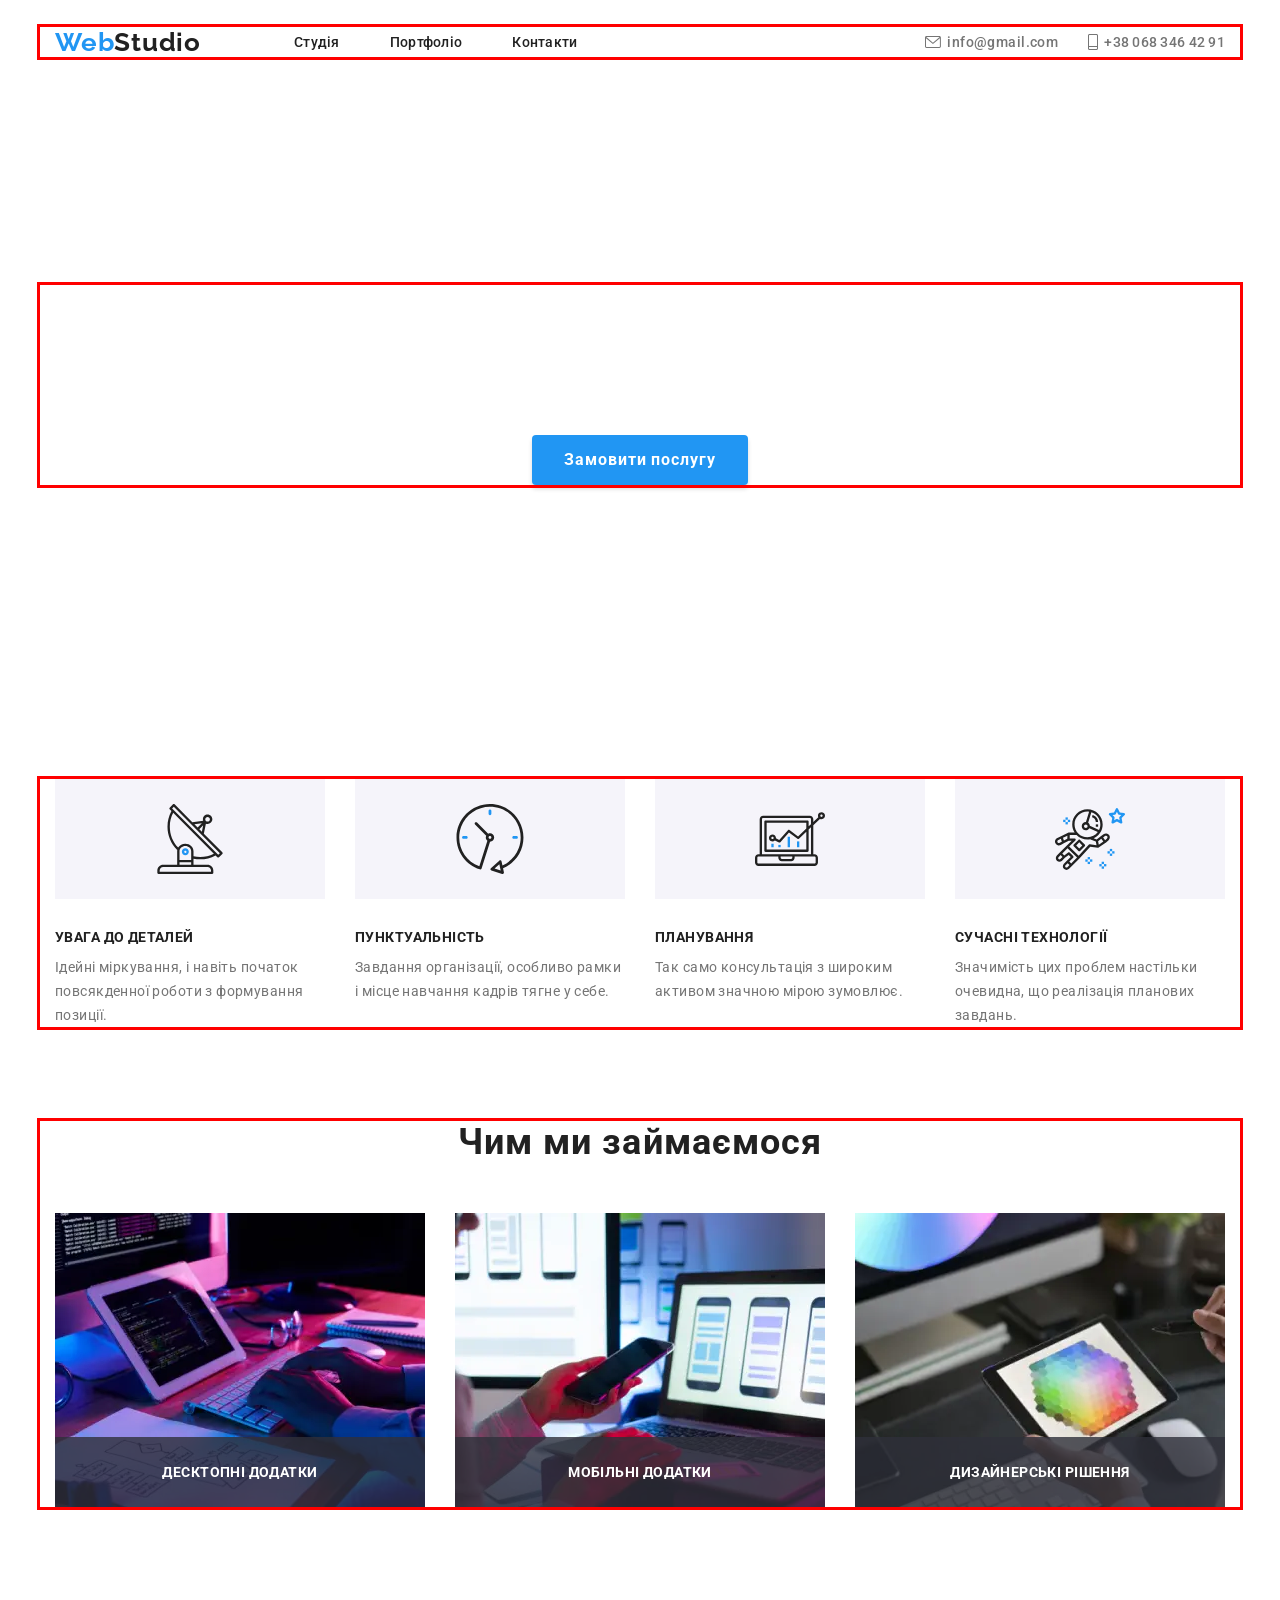
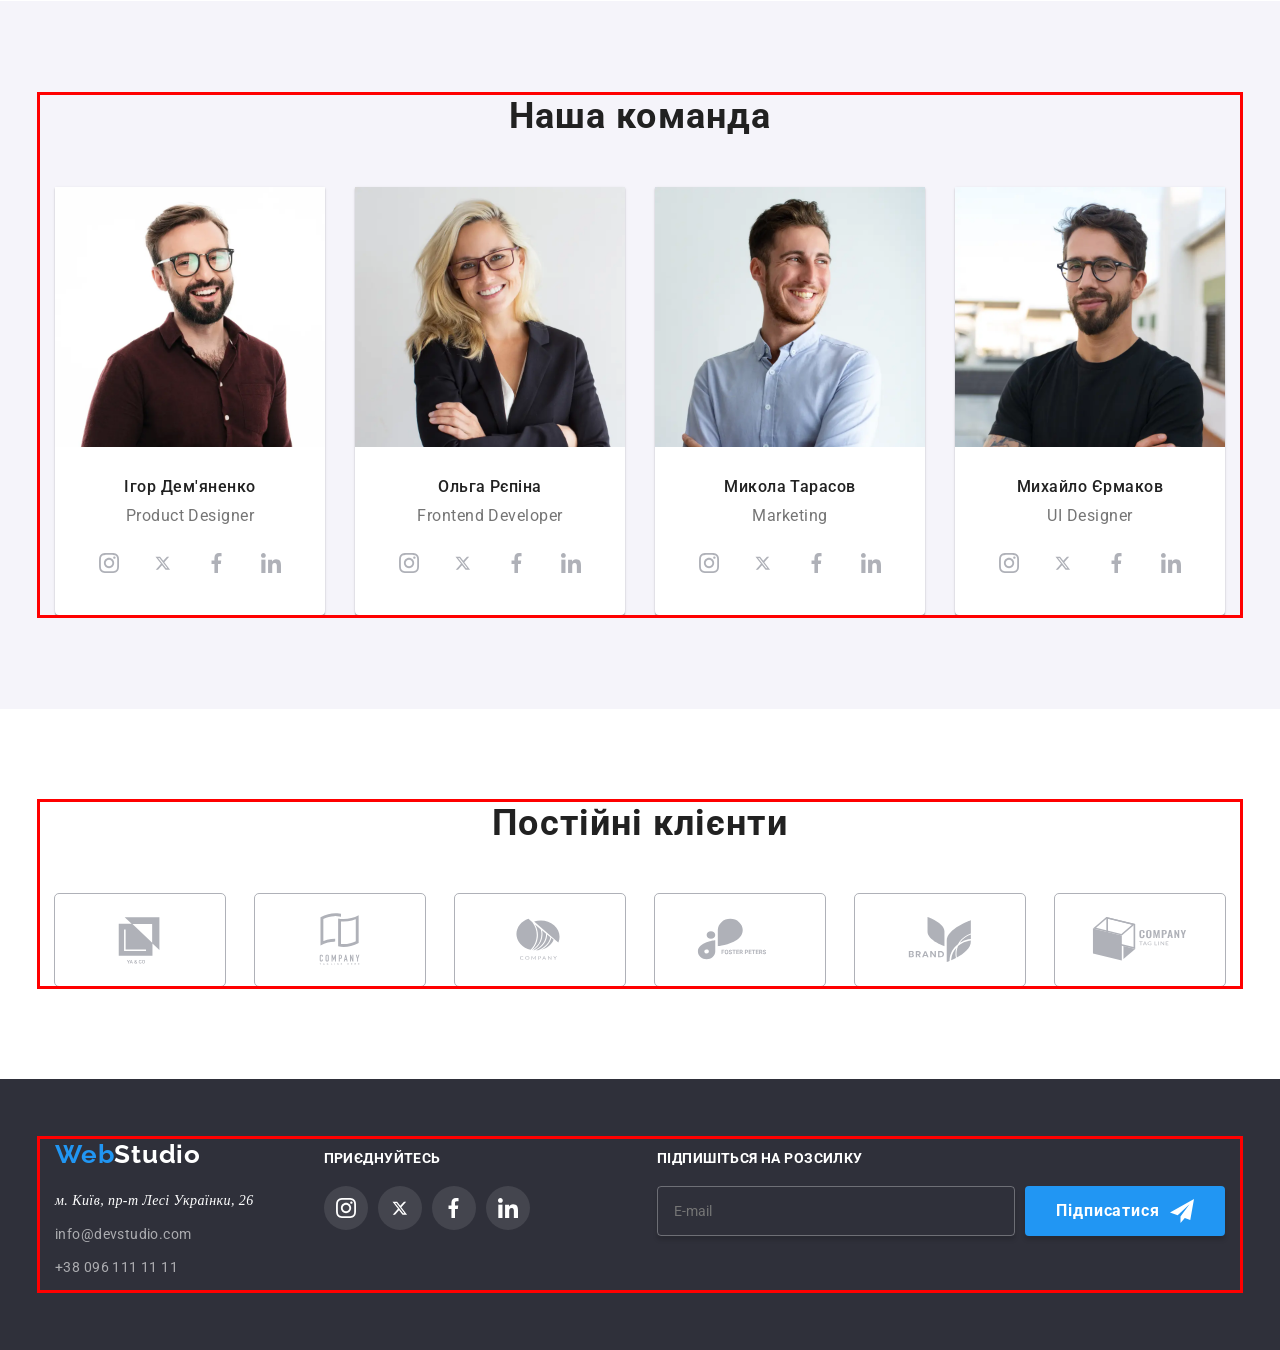
==== commit f8404056: "adaptive" ====
--- a/index.html
+++ b/index.html
@@ -123,7 +123,7 @@
 
   <!--Section Thre-->
 
-  <!-- <section class="service">
+  <section class="service">
     <div class="container">
       <h2 class="service__subtitle">Чим ми займаємося</h2>
       <ul class="service__list">
@@ -141,9 +141,9 @@
         </li>
       </ul>
     </div>
-  </section> -->
+  </section>
   <!--people-->
-  <!-- <section class="people">
+  <section class="people">
     <div class="container">
       <h2 class="people__title">Наша команда</h2>
 
@@ -233,46 +233,58 @@
         </li>
       </ol>
     </div>
-  </section> -->
-  <!-- <section class="regular">
+  </section>
+  <section class="regular">
     <div class="container">
       <h2 class="regular__h2">Постійні клієнти</h2>
       <ul class="regular__list">
         <li class="regular__list-item">
-          <svg class="regular__icon">
-            <use href="./photo/symbol-defs.svg#icon-Logo-5"></use>
-          </svg>
-        </li>
-        <li class="regular__list-item">
-          <svg class="regular__icon">
-            <use href="./photo/symbol-defs.svg#icon-Logo-4"></use>
-          </svg>
-        </li>
-        <li class="regular__list-item">
-          <svg class="regular__icon">
-            <use href="./photo/symbol-defs.svg#icon-company-2"></use>
-          </svg>
-        </li>
-        <li class="regular__list-item">
-          <svg class="regular__icon">
-            <use href="./photo/symbol-defs.svg#icon-listok-2"></use>
-          </svg>
-        </li>
-        <li class="regular__list-item">
-          <svg class="regular__icon">
-            <use href="./photo/symbol-defs.svg#icon-listok"></use>
-          </svg>
-        </li>
-        <li class="regular__list-item">
-          <svg class="regular__icon">
-            <use href="./photo/symbol-defs.svg#icon-company"></use>
-          </svg>
+          <a href="" class="regular__link">
+            <svg class="regular__icon">
+              <use href="./photo/symbol-defs.svg#icon-Logo-5"></use>
+            </svg>
+          </a>
+        </li>
+        <li class="regular__list-item">
+          <a href="" class="regular__link">
+            <svg class="regular__icon">
+              <use href="./photo/symbol-defs.svg#icon-Logo-4"></use>
+            </svg>
+          </a>
+        </li>
+        <li class="regular__list-item">
+          <a href="" class="regular__link">
+            <svg class="regular__icon">
+              <use href="./photo/symbol-defs.svg#icon-company-2"></use>
+            </svg>
+          </a>
+        </li>
+        <li class="regular__list-item">
+          <a href="" class="regular__link">
+            <svg class="regular__icon">
+              <use href="./photo/symbol-defs.svg#icon-listok-2"></use>
+            </svg>
+          </a>
+        </li>
+        <li class="regular__list-item">
+          <a href="" class="regular__link">
+            <svg class="regular__icon">
+              <use href="./photo/symbol-defs.svg#icon-listok"></use>
+            </svg>
+          </a>
+        </li>
+        <li class="regular__list-item">
+          <a href="" class="regular__link">
+            <svg class="regular__icon">
+              <use href="./photo/symbol-defs.svg#icon-company"></use>
+            </svg>
+          </a>
         </li>
       </ul>
     </div>
-  </section> -->
-
-  <!-- <footer class="footer">
+  </section>
+
+  <footer class="footer">
     <div class="container footer__container">
 
       <div class="footer__div">
@@ -326,10 +338,10 @@
 
 
 
-        <label class="mailing__text">
-          Підпишіться на розсилку
-          <input type="email" placeholder="E-mail" class="mailing__input">
-        </label>
+        <h2 class="mailing__text">Підпишіться на розсилку</h2>
+        <div class="mailing__box">
+        <input type="email" placeholder="E-mail" class="mailing__input">
+
 
         <button class="mailing__button">
           Підписатися
@@ -337,13 +349,13 @@
             <use href="./photo/symbol-defs.svg#icon-tg"></use>
           </svg>
         </button>
-
+</div>
 
 
       </form>
 
     </div>
-  </footer> -->
+  </footer>
 
 
   <div class="backdrop is-hidden" data-modal>
--- a/css/main.min.css
+++ b/css/main.min.css
@@ -1 +1 @@
-h1,h2,h3,h4,h5,h6,p{margin:0}ul{list-style:none;padding:0;margin:0}a{text-decoration:none}button{border:none;cursor:pointer}*{margin:0;padding:0;box-sizing:border-box}body{font-family:Arial,sans-serif}h1,h2,h3,h4,h5,h6{font-weight:normal}ul,ol{list-style:none}a{text-decoration:none}table{border-collapse:collapse;width:100%}img{width:100%;display:block;max-width:100%}input{outline:none}textarea{outline:none}.container{outline:solid red;max-width:1200px;padding-left:15px;padding-right:15px;margin-left:auto;margin-right:auto}@media screen and (min-width: 480px){.container{width:480px}}@media screen and (min-width: 768px){.container{width:768px}}@media screen and (min-width: 1200px){.container{width:1200px}}body{font-family:Roboto;font-style:normal;color:var(--title-color);font-weight:400;font-size:14px;line-height:normal;letter-spacing:.42px}.no-scroll{overflow:hidden}:root{--accent-color: #2196f3;--title-color: #212121;--text-color: #757575;--main-color: #FFF}.header{background:var(--main-color);padding-top:10px;padding-bottom:10px;border:solid;border-color:var(--main-color)}@media screen and (min-width: 768px){.header{padding-top:21px;padding-bottom:21px}}@media screen and (min-width: 1200px){.header{padding-top:24px;padding-bottom:25px}}.header__div{display:flex;align-items:center}.header__logo{color:var(--title-color);font-family:Raleway;font-size:24px;font-weight:700;letter-spacing:.72px}@media screen and (min-width: 1200px){.header__logo{font-size:26px;letter-spacing:.78px}}.header__logo-blue{color:var(--accent-color)}.header__list{display:none;gap:50px;margin-left:88px;margin-right:auto;align-items:center}@media screen and (min-width: 768px){.header__list{display:flex}}@media screen and (min-width: 1200px){.header__list{margin-left:93px}}.header__item{position:relative}.header__item::after{display:flex;content:"";position:absolute;top:46px;left:0px;width:100%;background-color:var(--accent-color);border-radius:2px;border:var(--accent-color) solid 2px;transition-property:width,opacity,transform;transition-duration:250ms;text-align:center;transform:scale(0)}.header__item:hover::after{transform:scale(1)}.header__link{color:inherit;font-weight:500;letter-spacing:.28px;transition-property:color;transition-duration:250ms;font-size:14px}.header__link:hover{color:var(--accent-color)}.header__contacts{display:none;gap:10px;align-items:center}@media screen and (min-width: 768px){.header__contacts{display:flex;flex-direction:column}}@media screen and (min-width: 1200px){.header__contacts{gap:30px;flex-direction:row}}.header__mail{display:flex;color:var(--text-color);font-size:14px;font-style:normal;font-weight:500;line-height:normal;align-items:center;gap:3px;transition-property:color;transition-duration:250ms}.header__mail:hover>.header__icon{fill:var(--accent-color)}.header__mail:hover{color:var(--accent-color)}.header__icon{width:16px;height:12px;fill:var(--text-color);margin-right:3px}.header__icon2{width:10px;height:16px;fill:var(--text-color);margin-right:3px}.header__number{color:var(--text-color);display:flex;font-weight:500;letter-spacing:.28px;align-items:center;gap:3px;transition-property:color;transition-duration:250ms}.header__number:hover>.header__icon2{fill:var(--accent-color)}.header__number:hover{color:var(--accent-color)}.hero{background:#fff;padding-bottom:118px;padding-top:118px;display:flex;background-image:radial-gradient(ellipse at left, rgba(47, 48, 58, 0.4)),url(./photo/hero-photo.webp);background-repeat:no-repeat;background-position:center;background-size:cover}@media screen and (min-width: 1200px){.hero{padding-bottom:200px;padding-top:200px}}.hero__div{display:flex;justify-content:center;flex-direction:column;align-items:center;gap:30px}.hero__title{width:100%;color:#fff;text-align:center;font-family:Roboto;font-size:26px;font-style:normal;font-weight:900;line-height:42px;letter-spacing:1.56px;text-transform:uppercase}@media screen and (min-width: 480px){.hero__title{width:360px}}@media screen and (min-width: 1200px){.hero__title{width:696px;font-size:44px;line-height:60px;letter-spacing:2.64px;display:flex}}.hero__button{color:#fff;text-align:center;font-family:Roboto;font-size:16px;font-style:normal;font-weight:700;line-height:30px;letter-spacing:.96px;border-radius:4px;background:#2196f3;width:200px;height:50px;flex-shrink:0;box-shadow:0px 4px 4px 0px rgba(0,0,0,.15);animation-name:anim-button;animation-timing-function:0s;animation-iteration-count:infinite;animation-duration:2s}@media screen and (min-width: 1200px){.hero__button{width:216px;height:50px}}.hero__subtitle{font-size:14px;font-weight:700;text-transform:uppercase}@keyframes anim-button{0%{transform:scale(1)}50%{transform:scale(1.02)}100%{transform:scale(1)}}.info{padding-bottom:60px;padding-top:60px}@media screen and (min-width: 1200px){.info{padding-bottom:94px;padding-top:94px}}.info__list{display:flex;gap:30px;flex-wrap:wrap}.info__icon{width:70px;height:70px;background-color:#f5f4fa}.info__div{width:100%;height:120px;background-color:#f5f4fa;display:flex;align-items:center;justify-content:center}@media screen and (min-width: 480px){.info__div{width:450px}}@media screen and (min-width: 768px){.info__div{width:354px}}@media screen and (min-width: 1200px){.info__div{width:270px;height:120px}}.info__subtitile{margin-bottom:10px;margin-top:30px;color:#212121;text-align:center;font-family:Roboto;font-size:14px;font-style:normal;font-weight:700;line-height:normal;letter-spacing:.42px;text-transform:uppercase}@media screen and (min-width: 728px){.info__subtitile{text-align:start}}.info__text{color:var(--text-color);line-height:24px;color:#757575;font-family:Roboto;font-size:14px;font-style:normal;font-weight:400;line-height:24px;letter-spacing:.42px;width:100%}@media screen and (min-width: 480px){.info__text{width:450px}}@media screen and (min-width: 768px){.info__text{width:354px}}@media screen and (min-width: 1200px){.info__text{width:270px}}.service{padding-bottom:94px}.service__subtitle{text-align:center;margin-bottom:50px;font-size:36px;font-weight:700;letter-spacing:1.08px}.service__list{display:flex;gap:30px}.service__item{position:relative}.service__text{display:flex;position:absolute;bottom:0;left:0;right:0;justify-content:center;padding:27px;font-family:var(--font-family);font-weight:700;font-size:14px;letter-spacing:.03em;text-transform:uppercase;text-align:center;color:#fff;background:rgba(47,48,58,.8)}.people{padding-top:94px;background:#f5f4fa;padding-bottom:94px}.people__title{text-align:center;margin-bottom:50px;font-size:36px;font-weight:700;letter-spacing:1.08px}.people__list{display:flex;gap:30px}.people__item{background:#fff;padding-bottom:30px;border-radius:0px 0px 4px 4px;box-shadow:0px 1px 3px 0px rgba(0,0,0,.12),0px 1px 1px 0px rgba(0,0,0,.14),0px 2px 1px 0px rgba(0,0,0,.2)}.people__subtitle{text-align:center;margin-top:30px;margin-bottom:10px;font-size:16px;font-weight:500;letter-spacing:.48px}.people__text{color:var(--text-color);text-align:center;font-size:16px;letter-spacing:.48px}.people__socials{display:flex;gap:10px;justify-content:center}.people__social{display:flex;width:44px;height:44px;border-radius:50%;margin-top:16px;justify-content:center;align-items:center;transition-property:background-color;transition-duration:250ms}.people__social:hover{background-color:#2196f3}.people__social:hover>.people__icon{fill:#f5f4fa}.people__icon{width:20px;height:20px;fill:#afb1b8}.regular{padding-top:93px;padding-bottom:93px}.regular__h2{display:flex;justify-content:center;margin-bottom:50px;font-family:var(--font-family);font-weight:700;font-size:36px;letter-spacing:.03em;text-align:center;color:#212121}.regular__list{display:flex;gap:30px}.regular__list-item{border:1px solid #afb1b8;border-radius:4px;width:170px;height:92px;transition-property:fill;transition-duration:250ms}.regular__list-item:hover{border-color:#2196f3}.regular__list-item:hover>.regular__icon{fill:#2196f3}.regular__icon{display:flex;width:106px;height:60px;fill:#afb1b8;margin:16px 32px}.footer{padding-top:60px;padding-bottom:60px;background:#2f303a}.footer__container{display:flex;align-items:start}.footer__div{flex-shrink:0}.footer__logo{margin-bottom:20px;color:#fff;font-family:Raleway;font-size:26px;font-weight:700;letter-spacing:.78px}.footer__logo-blue{color:var(--accent-color);font-family:Raleway;font-size:26px;font-weight:700;letter-spacing:.78px}.footer__list{gap:9px;display:flex;flex-direction:column}.footer__address{color:#fff;font-style:normal;line-height:24px}.footer__mail{color:hsla(0,0%,100%,.6);font-style:normal;line-height:24px}.footer__number{color:hsla(0,0%,100%,.6);line-height:24px}.footer__socials-text{font-family:var(--font-family);font-weight:700;font-size:14px;letter-spacing:.03em;text-transform:uppercase;color:#fff}.footer__list-socials{display:flex;gap:10px}.footer__socials{margin-left:70px}.footer__socials .socials__icon{width:20px;height:20px;fill:#fff}.footer__socials .socials__list-item{margin-top:20px;display:flex;width:44px;height:44px;border-radius:50%;background-color:hsla(0,0%,100%,.1);justify-content:center;align-items:center;transition-property:background-color;transition-duration:250ms}.footer__socials .socials__list-item:hover{background-color:#2196f3}.mailing{margin-left:93px;display:flex;align-items:end}.mailing__text{font-family:var(--font-family);font-weight:700;font-size:14px;letter-spacing:.03em;text-transform:uppercase;color:#fff}.mailing__input{border:1px solid hsla(0,0%,100%,.3);border-radius:4px;width:358px;height:50px;box-shadow:0 4px 4px 0 rgba(0,0,0,.15);background:rgba(33,150,243,0);margin-top:20px;padding-left:16px;color:#fff}.mailing__button{padding-left:28px;padding-right:28px;gap:10px;display:flex;border-radius:4px;width:200px;height:50px;box-shadow:0 4px 4px 0 rgba(0,0,0,.15);background:#2196f3;font-family:var(--font-family);font-weight:700;font-size:16px;line-height:187%;letter-spacing:.06em;text-align:center;color:#fff;justify-content:center;align-items:center;animation-name:anim-button;animation-timing-function:0s;animation-iteration-count:infinite;animation-duration:2s}.mailing__icon{fill:#fff;width:24px;height:24px}.buttons{padding-top:94px}.buttons__list{display:flex;justify-content:center;gap:30px}.buttons__btn{width:125px;height:38px;flex-shrink:0;border-radius:4px;background:#f5f4fa;font-family:inherit;font-size:16px;font-style:normal;font-weight:500;transition-property:border-radius,color,background-color,box-shadow;transition-duration:250ms}.buttons__btn:hover{border-radius:4px;color:#fff;background-color:#2196f3;box-shadow:0px 3px 1px 0px rgba(0,0,0,.1),0px 1px 2px 0px rgba(0,0,0,.08),0px 2px 2px 0px rgba(0,0,0,.12)}.buttons__item:nth-child(1) button{animation-name:water-button;animation-duration:1s;animation-iteration-count:1;animation-delay:750ms}.buttons__item:nth-child(2) button{animation-name:water-button;animation-duration:2s;animation-iteration-count:1;animation-delay:750ms}.buttons__item:nth-child(3) button{animation-name:water-button;animation-duration:3s;animation-iteration-count:1;animation-delay:750ms}.buttons__item:nth-child(4) button{animation-name:water-button;animation-duration:4s;animation-iteration-count:1;animation-delay:750ms}.buttons__item:nth-child(5) button{animation-name:water-button;animation-duration:5s;animation-iteration-count:1;animation-delay:750ms}@keyframes water-button{0%{transform:scale(1);background-color:#fff;color:#000}50%{transform:scale(1.01);background-color:#2196f3;color:#fff}100%{transform:scale(1.02);background-color:#fff;color:#000}}.posters{padding-top:50px;margin-bottom:94px}.posters__list{display:flex;flex-wrap:wrap;gap:30px}.posters__item{border:1px solid #eee;flex-basis:calc((100% - 60px)/3);background:#fff;z-index:2}.posters__item:hover{border:1px solid #eee;background:#fff;box-shadow:0px 1px 1px 0px rgba(0,0,0,.12),0px 4px 4px 0px rgba(0,0,0,.06),1px 4px 6px 0px rgba(0,0,0,.16)}.posters__item:hover .posters__up{opacity:1;transform:translateY(0);z-index:1}.posters__box{position:relative;overflow:hidden}.posters__up{display:flex;justify-content:center;align-items:center;position:absolute;top:0;left:0;width:370px;height:294px;background:rgba(33,150,243,.7);color:#fff;padding:15px;box-sizing:border-box;opacity:0;font-family:var(--font-family);font-weight:400;font-size:18px;line-height:156%;letter-spacing:.03em;color:#fff;transition-property:opacity transform;transition-duration:250ms;transform:translateY(90%);transition:transform .4s cubic-bezier(0.4, 0, 0.2, 1);z-index:1}.posters__title{margin-top:20px;margin-bottom:4px;font-size:18px;font-style:normal;font-weight:700;margin-left:24px}.posters__text{color:#757575;padding-left:24px;font-family:Roboto;font-size:16px;font-style:normal;font-weight:400;padding-bottom:20px}.backdrop{position:fixed;top:0;left:0;width:100%;height:100%;background-color:rgba(0,0,0,.2);opacity:1;transition-property:opacity;transition-duration:250ms}.backdrop.is-hidden .model{transform:translate(-50%, -50%) scale(0)}.backdrop.is-hidden{opacity:0;pointer-events:none}.backdrop__model{border-radius:4px;width:528px;padding-bottom:40px;background-color:#fff;position:fixed;top:50%;left:50%;transform:translate(-50%, -50%) scale(1);transition-property:transform;transition-duration:250ms;transition:transform .3s cubic-bezier(0.4, 0, 0.2, 1)}.backdrop__button{position:absolute;top:8px;right:6px;background-color:rgba(0,0,0,0);padding-right:10px;padding-top:6px;border-radius:100%;border:rgba(0,0,0,.1) solid;padding:6px 6px;stroke-width:1px;stroke:rgba(0,0,0,.1);display:flex;justify-content:center}.backdrop__button:hover{fill:#2196f3}.backdrop__exit-icon{width:11px;height:11px}.backdrop__exit-icon:hover{fill:#2196f3;border-color:#2196f3}.backdrop__h1text{font-family:var(--font-family);font-weight:700;font-size:20px;letter-spacing:.03em;text-align:center;color:#212121;padding-top:40px}.backdrop__form{display:flex;flex-direction:column;padding-left:40px;margin-top:12px;padding-right:40px;gap:10px;justify-content:left;align-items:left}.backdrop__text{position:relative;font-family:var(--font-family);font-weight:400;font-size:12px;letter-spacing:.01em;color:#757575}.backdrop__label{margin-bottom:4px;display:block}.backdrop__input{border:1px solid rgba(33,33,33,.2);border-radius:4px;width:448px;height:40px;padding-left:40px}.backdrop__input:hover+.backdrop__icon{fill:#2196f3}.backdrop__input:hover{border-color:#2196f3}.backdrop__icon{position:absolute;top:29px;left:15px;width:12px;height:12px}.backdrop__form-massage{border:1px solid rgba(33,33,33,.2);border-radius:4px;width:448px;height:120px;resize:none;padding:12px 16px}.backdrop__form-massage::-moz-placeholder{font-weight:400;font-size:12px;letter-spacing:.01em;color:rgba(117,117,117,.5)}.backdrop__form-massage::placeholder{font-weight:400;font-size:12px;letter-spacing:.01em;color:rgba(117,117,117,.5)}.backdrop__form-massage:hover{border-color:#2196f3}.backdrop__checkbox{display:flex;font-family:var(--font-family);font-weight:400;font-size:14px;line-height:171%;letter-spacing:.03em;color:#757575;justify-content:center;gap:8.38px;margin-top:20px}.backdrop__send{border-radius:4px;width:200px;height:50px;box-shadow:0 4px 4px 0 rgba(0,0,0,.15);background:#188ce8;font-family:var(--font-family);font-weight:700;font-size:16px;line-height:187%;letter-spacing:.06em;text-align:center;color:#fff;align-self:center;margin-top:30px}.backdrop__send:hover{box-shadow:0 4px 4px 0 rgba(0,0,0,.15);background:#188ce8}.backdrop__terms{text-decoration:underline;-webkit-text-decoration-skip-ink:none;text-decoration-skip-ink:none;color:#2196f3}/*# sourceMappingURL=main.min.css.map */+h1,h2,h3,h4,h5,h6,p{margin:0}ul{list-style:none;padding:0;margin:0}a{text-decoration:none}button{border:none;cursor:pointer}*{margin:0;padding:0;box-sizing:border-box}body{font-family:Arial,sans-serif}h1,h2,h3,h4,h5,h6{font-weight:normal}ul,ol{list-style:none}a{text-decoration:none}table{border-collapse:collapse;width:100%}img{width:100%;display:block;max-width:100%}input{outline:none}textarea{outline:none}.container{outline:solid red;max-width:1200px;padding-left:15px;padding-right:15px;margin-left:auto;margin-right:auto}@media screen and (min-width: 480px){.container{width:480px}}@media screen and (min-width: 768px){.container{width:768px}}@media screen and (min-width: 1200px){.container{width:1200px}}body{font-family:Roboto;font-style:normal;color:var(--title-color);font-weight:400;font-size:14px;line-height:normal;letter-spacing:.42px}.no-scroll{overflow:hidden}:root{--accent-color: #2196f3;--title-color: #212121;--text-color: #757575;--main-color: #FFF}.header{background:var(--main-color);padding-top:10px;padding-bottom:10px;border:solid;border-color:var(--main-color)}@media screen and (min-width: 768px){.header{padding-top:21px;padding-bottom:21px}}@media screen and (min-width: 1200px){.header{padding-top:24px;padding-bottom:25px}}.header__div{display:flex;align-items:center}.header__logo{color:var(--title-color);font-family:Raleway;font-size:24px;font-weight:700;letter-spacing:.72px}@media screen and (min-width: 1200px){.header__logo{font-size:26px;letter-spacing:.78px}}.header__logo-blue{color:var(--accent-color)}.header__list{display:none;gap:50px;margin-left:88px;margin-right:auto;align-items:center}@media screen and (min-width: 768px){.header__list{display:flex}}@media screen and (min-width: 1200px){.header__list{margin-left:93px}}.header__item{position:relative}.header__item::after{display:flex;content:"";position:absolute;top:46px;left:0px;width:100%;background-color:var(--accent-color);border-radius:2px;border:var(--accent-color) solid 2px;transition-property:width,opacity,transform;transition-duration:250ms;text-align:center;transform:scale(0)}.header__item:hover::after{transform:scale(1)}.header__link{color:inherit;font-weight:500;letter-spacing:.28px;transition-property:color;transition-duration:250ms;font-size:14px}.header__link:hover{color:var(--accent-color)}.header__contacts{display:none;gap:10px;align-items:center}@media screen and (min-width: 768px){.header__contacts{display:flex;flex-direction:column}}@media screen and (min-width: 1200px){.header__contacts{gap:30px;flex-direction:row}}.header__mail{display:flex;color:var(--text-color);font-size:14px;font-style:normal;font-weight:500;line-height:normal;align-items:center;gap:3px;transition-property:color;transition-duration:250ms}.header__mail:hover>.header__icon{fill:var(--accent-color)}.header__mail:hover{color:var(--accent-color)}.header__icon{width:16px;height:12px;fill:var(--text-color);margin-right:3px}.header__icon2{width:10px;height:16px;fill:var(--text-color);margin-right:3px}.header__number{color:var(--text-color);display:flex;font-weight:500;letter-spacing:.28px;align-items:center;gap:3px;transition-property:color;transition-duration:250ms}.header__number:hover>.header__icon2{fill:var(--accent-color)}.header__number:hover{color:var(--accent-color)}.hero{background:#fff;padding-bottom:118px;padding-top:118px;display:flex;background-image:radial-gradient(ellipse at left, rgba(47, 48, 58, 0.4)),url(./photo/hero-photo.webp);background-repeat:no-repeat;background-position:center;background-size:cover}@media screen and (min-width: 1200px){.hero{padding-bottom:200px;padding-top:200px}}.hero__div{display:flex;justify-content:center;flex-direction:column;align-items:center;gap:30px}.hero__title{width:100%;color:#fff;text-align:center;font-family:Roboto;font-size:26px;font-style:normal;font-weight:900;line-height:42px;letter-spacing:1.56px;text-transform:uppercase}@media screen and (min-width: 480px){.hero__title{width:360px}}@media screen and (min-width: 1200px){.hero__title{width:696px;font-size:44px;line-height:60px;letter-spacing:2.64px;display:flex}}.hero__button{color:#fff;text-align:center;font-family:Roboto;font-size:16px;font-style:normal;font-weight:700;line-height:30px;letter-spacing:.96px;border-radius:4px;background:#2196f3;width:200px;height:50px;flex-shrink:0;box-shadow:0px 4px 4px 0px rgba(0,0,0,.15);animation-name:anim-button;animation-timing-function:0s;animation-iteration-count:infinite;animation-duration:2s}@media screen and (min-width: 1200px){.hero__button{width:216px;height:50px}}.hero__subtitle{font-size:14px;font-weight:700;text-transform:uppercase}@keyframes anim-button{0%{transform:scale(1)}50%{transform:scale(1.02)}100%{transform:scale(1)}}.info{padding-bottom:60px;padding-top:60px}@media screen and (min-width: 1200px){.info{padding-bottom:94px;padding-top:94px}}.info__list{display:flex;gap:30px;flex-wrap:wrap}.info__icon{width:70px;height:70px;background-color:#f5f4fa}.info__div{width:100%;height:120px;background-color:#f5f4fa;display:flex;align-items:center;justify-content:center}@media screen and (min-width: 480px){.info__div{width:450px}}@media screen and (min-width: 768px){.info__div{width:354px}}@media screen and (min-width: 1200px){.info__div{width:270px;height:120px}}.info__subtitile{margin-bottom:10px;margin-top:30px;color:#212121;text-align:center;font-family:Roboto;font-size:14px;font-style:normal;font-weight:700;line-height:normal;letter-spacing:.42px;text-transform:uppercase}@media screen and (min-width: 768px){.info__subtitile{text-align:start}}.info__text{color:var(--text-color);line-height:24px;color:#757575;font-family:Roboto;font-size:14px;font-style:normal;font-weight:400;line-height:24px;letter-spacing:.42px;width:100%}@media screen and (min-width: 480px){.info__text{width:450px}}@media screen and (min-width: 768px){.info__text{width:354px}}@media screen and (min-width: 1200px){.info__text{width:270px}}.service{display:none}@media screen and (min-width: 1200px){.service{padding-bottom:94px;display:block}}.service__subtitle{text-align:center;margin-bottom:50px;font-size:36px;font-weight:700;letter-spacing:1.08px}.service__list{display:flex;gap:30px}.service__item{position:relative}.service__text{display:flex;position:absolute;bottom:0;left:0;right:0;justify-content:center;padding:27px;font-family:var(--font-family);font-weight:700;font-size:14px;letter-spacing:.03em;text-transform:uppercase;text-align:center;color:#fff;background:rgba(47,48,58,.8)}.people{padding-top:60px;background:#f5f4fa;padding-bottom:60px}@media screen and (min-width: 1200px){.people{padding-top:94px;padding-bottom:94px}}.people__title{text-align:center;margin-bottom:30px;font-size:28px;font-weight:700;letter-spacing:.84px}@media screen and (min-width: 1200px){.people__title{letter-spacing:1.08px;margin-bottom:50px;font-size:36px}}.people__list{display:flex;flex-wrap:wrap;gap:30px}.people__item{flex-basis:100%;background:#fff;padding-bottom:30px;border-radius:0px 0px 4px 4px;box-shadow:0px 1px 3px 0px rgba(0,0,0,.12),0px 1px 1px 0px rgba(0,0,0,.14),0px 2px 1px 0px rgba(0,0,0,.2)}@media screen and (min-width: 480px){.people__item{flex-basis:450px}}@media screen and (min-width: 768px){.people__item{flex-basis:calc((100% - 30px)/2)}}@media screen and (min-width: 1200px){.people__item{flex-basis:calc((100% - 90px)/4)}}.people__subtitle{text-align:center;margin-top:30px;margin-bottom:10px;font-size:16px;font-weight:500;letter-spacing:.48px}.people__text{color:var(--text-color);text-align:center;font-size:16px;letter-spacing:.48px}.people__socials{display:flex;gap:10px;justify-content:center}.people__social{display:flex;width:44px;height:44px;border-radius:50%;margin-top:16px;justify-content:center;align-items:center;transition-property:background-color;transition-duration:250ms}.people__social:hover{background-color:#2196f3}.people__social:hover>.people__icon{fill:#f5f4fa}.people__icon{width:20px;height:20px;fill:#afb1b8}.regular{padding-top:60px;padding-bottom:60px}@media screen and (min-width: 1200px){.regular{padding-top:93px;padding-bottom:93px}}.regular__h2{display:flex;justify-content:center;margin-bottom:30px;font-family:var(--font-family);font-weight:700;font-size:28px;letter-spacing:.84px;text-align:center;color:#212121}@media screen and (min-width: 1200px){.regular__h2{font-size:36px;letter-spacing:.03em;margin-bottom:50px}}.regular__list{display:flex;gap:30px;flex-wrap:wrap}.regular__list-item{flex-basis:calc((100% - 30px)/2)}@media screen and (min-width: 768px){.regular__list-item{flex-basis:calc((100% - 60px)/3)}}@media screen and (min-width: 1200px){.regular__list-item{flex-basis:calc((100% - 150px)/6)}}.regular__list-item:hover{border-color:#2196f3}.regular__list-item:hover>.regular__icon{fill:#2196f3}.regular__link{display:flex;outline:1px solid #afb1b8;border-radius:4px;width:100%;height:92px;transition-property:outline;transition-duration:250ms;align-items:center;justify-content:center}@media screen and (min-width: 480px){.regular__link{width:210px}}@media screen and (min-width: 768px){.regular__link{width:226px}}@media screen and (min-width: 1200px){.regular__link{width:170px}}.regular__icon{display:flex;width:106px;height:60px;fill:#afb1b8}.footer{padding-top:60px;padding-bottom:60px;background:#2f303a}.footer__container{display:flex;flex-direction:column;justify-content:center}@media screen and (min-width: 768px){.footer__container{align-items:baseline;flex-direction:row;flex-wrap:wrap;justify-content:center}}@media screen and (min-width: 1200px){.footer__container{flex-wrap:nowrap}}.footer__div{text-align:center}@media screen and (min-width: 1200px){.footer__div{text-align:start}}.footer__logo{color:#fff;text-align:center;font-family:Raleway;font-size:24px;margin-bottom:20px;font-weight:700;letter-spacing:.72px}@media screen and (min-width: 1200px){.footer__logo{text-align:start;margin-bottom:20px;font-size:26px;letter-spacing:.78px}}.footer__logo-blue{color:var(--accent-color);font-family:Raleway;font-size:26px;font-weight:700;letter-spacing:.78px}.footer__list{gap:9px;display:flex;flex-direction:column}.footer__address{color:#fff;text-align:center;font-family:Roboto;font-size:14px;font-weight:400;line-height:24px;letter-spacing:.42px}.footer__mail{color:hsla(0,0%,100%,.6);font-style:normal;line-height:24px}.footer__number{color:hsla(0,0%,100%,.6);line-height:24px}.footer__socials-text{font-family:var(--font-family);font-weight:700;font-size:14px;letter-spacing:.03em;text-transform:uppercase;color:#fff}.footer__list-socials{display:flex;gap:10px}.footer__socials{margin-right:auto;margin-left:auto;margin-top:60px;margin-bottom:60px;text-align:center}@media screen and (min-width: 768px){.footer__socials{margin-left:165px;margin-top:0;margin-right:0}}@media screen and (min-width: 1200px){.footer__socials{text-align:start;margin-left:70px;margin-right:auto}}.footer__socials .socials__icon{width:20px;height:20px;fill:#fff}.footer__socials .socials__list-item{margin-top:20px;display:flex;width:44px;height:44px;border-radius:50%;background-color:hsla(0,0%,100%,.1);justify-content:center;align-items:center;transition-property:background-color;transition-duration:250ms}.footer__socials .socials__list-item:hover{background-color:#2196f3}.mailing{text-align:center}@media screen and (min-width: 1200px){.mailing{text-align:start}}.mailing__box{display:flex;align-items:center;gap:20px;flex-direction:column}@media screen and (min-width: 1200px){.mailing__box{align-items:end;flex-direction:row;gap:10px}}.mailing__text{font-family:var(--font-family);font-weight:700;font-size:14px;letter-spacing:.03em;text-transform:uppercase;color:#fff}.mailing__input{border:1px solid hsla(0,0%,100%,.3);border-radius:4px;width:100%;height:50px;box-shadow:0 4px 4px 0 rgba(0,0,0,.15);background:rgba(33,150,243,0);margin-top:20px;padding-left:16px;color:#fff}@media screen and (min-width: 480px){.mailing__input{width:450px}}@media screen and (min-width: 1200px){.mailing__input{width:358px}}.mailing__button{padding-left:28px;padding-right:28px;gap:10px;display:flex;border-radius:4px;width:200px;height:50px;box-shadow:0 4px 4px 0 rgba(0,0,0,.15);background:#2196f3;font-family:var(--font-family);font-weight:700;font-size:16px;line-height:187%;letter-spacing:.06em;text-align:center;color:#fff;justify-content:center;align-items:center;animation-name:anim-button;animation-timing-function:0s;animation-iteration-count:infinite;animation-duration:2s}.mailing__icon{fill:#fff;width:24px;height:24px}.buttons{padding-top:94px}.buttons__list{display:flex;justify-content:center;gap:30px}.buttons__btn{width:125px;height:38px;flex-shrink:0;border-radius:4px;background:#f5f4fa;font-family:inherit;font-size:16px;font-style:normal;font-weight:500;transition-property:border-radius,color,background-color,box-shadow;transition-duration:250ms}.buttons__btn:hover{border-radius:4px;color:#fff;background-color:#2196f3;box-shadow:0px 3px 1px 0px rgba(0,0,0,.1),0px 1px 2px 0px rgba(0,0,0,.08),0px 2px 2px 0px rgba(0,0,0,.12)}.buttons__item:nth-child(1) button{animation-name:water-button;animation-duration:1s;animation-iteration-count:1;animation-delay:750ms}.buttons__item:nth-child(2) button{animation-name:water-button;animation-duration:2s;animation-iteration-count:1;animation-delay:750ms}.buttons__item:nth-child(3) button{animation-name:water-button;animation-duration:3s;animation-iteration-count:1;animation-delay:750ms}.buttons__item:nth-child(4) button{animation-name:water-button;animation-duration:4s;animation-iteration-count:1;animation-delay:750ms}.buttons__item:nth-child(5) button{animation-name:water-button;animation-duration:5s;animation-iteration-count:1;animation-delay:750ms}@keyframes water-button{0%{transform:scale(1);background-color:#fff;color:#000}50%{transform:scale(1.01);background-color:#2196f3;color:#fff}100%{transform:scale(1.02);background-color:#fff;color:#000}}.posters{padding-top:50px;margin-bottom:94px}.posters__list{display:flex;flex-wrap:wrap;gap:30px}.posters__item{border:1px solid #eee;flex-basis:calc((100% - 60px)/3);background:#fff;z-index:2}.posters__item:hover{border:1px solid #eee;background:#fff;box-shadow:0px 1px 1px 0px rgba(0,0,0,.12),0px 4px 4px 0px rgba(0,0,0,.06),1px 4px 6px 0px rgba(0,0,0,.16)}.posters__item:hover .posters__up{opacity:1;transform:translateY(0);z-index:1}.posters__box{position:relative;overflow:hidden}.posters__up{display:flex;justify-content:center;align-items:center;position:absolute;top:0;left:0;width:370px;height:294px;background:rgba(33,150,243,.7);color:#fff;padding:15px;box-sizing:border-box;opacity:0;font-family:var(--font-family);font-weight:400;font-size:18px;line-height:156%;letter-spacing:.03em;color:#fff;transition-property:opacity transform;transition-duration:250ms;transform:translateY(90%);transition:transform .4s cubic-bezier(0.4, 0, 0.2, 1);z-index:1}.posters__title{margin-top:20px;margin-bottom:4px;font-size:18px;font-style:normal;font-weight:700;margin-left:24px}.posters__text{color:#757575;padding-left:24px;font-family:Roboto;font-size:16px;font-style:normal;font-weight:400;padding-bottom:20px}.backdrop{position:fixed;top:0;left:0;width:100%;height:100%;background-color:rgba(0,0,0,.2);opacity:1;transition-property:opacity;transition-duration:250ms}.backdrop.is-hidden .model{transform:translate(-50%, -50%) scale(0)}.backdrop.is-hidden{opacity:0;pointer-events:none}.backdrop__model{border-radius:4px;width:528px;padding-bottom:40px;background-color:#fff;position:fixed;top:50%;left:50%;transform:translate(-50%, -50%) scale(1);transition-property:transform;transition-duration:250ms;transition:transform .3s cubic-bezier(0.4, 0, 0.2, 1)}.backdrop__button{position:absolute;top:8px;right:6px;background-color:rgba(0,0,0,0);padding-right:10px;padding-top:6px;border-radius:100%;border:rgba(0,0,0,.1) solid;padding:6px 6px;stroke-width:1px;stroke:rgba(0,0,0,.1);display:flex;justify-content:center}.backdrop__button:hover{fill:#2196f3}.backdrop__exit-icon{width:11px;height:11px}.backdrop__exit-icon:hover{fill:#2196f3;border-color:#2196f3}.backdrop__h1text{font-family:var(--font-family);font-weight:700;font-size:20px;letter-spacing:.03em;text-align:center;color:#212121;padding-top:40px}.backdrop__form{display:flex;flex-direction:column;padding-left:40px;margin-top:12px;padding-right:40px;gap:10px;justify-content:left;align-items:left}.backdrop__text{position:relative;font-family:var(--font-family);font-weight:400;font-size:12px;letter-spacing:.01em;color:#757575}.backdrop__label{margin-bottom:4px;display:block}.backdrop__input{border:1px solid rgba(33,33,33,.2);border-radius:4px;width:448px;height:40px;padding-left:40px}.backdrop__input:hover+.backdrop__icon{fill:#2196f3}.backdrop__input:hover{border-color:#2196f3}.backdrop__icon{position:absolute;top:29px;left:15px;width:12px;height:12px}.backdrop__form-massage{border:1px solid rgba(33,33,33,.2);border-radius:4px;width:448px;height:120px;resize:none;padding:12px 16px}.backdrop__form-massage::-moz-placeholder{font-weight:400;font-size:12px;letter-spacing:.01em;color:rgba(117,117,117,.5)}.backdrop__form-massage::placeholder{font-weight:400;font-size:12px;letter-spacing:.01em;color:rgba(117,117,117,.5)}.backdrop__form-massage:hover{border-color:#2196f3}.backdrop__checkbox{display:flex;font-family:var(--font-family);font-weight:400;font-size:14px;line-height:171%;letter-spacing:.03em;color:#757575;justify-content:center;gap:8.38px;margin-top:20px}.backdrop__send{border-radius:4px;width:200px;height:50px;box-shadow:0 4px 4px 0 rgba(0,0,0,.15);background:#188ce8;font-family:var(--font-family);font-weight:700;font-size:16px;line-height:187%;letter-spacing:.06em;text-align:center;color:#fff;align-self:center;margin-top:30px}.backdrop__send:hover{box-shadow:0 4px 4px 0 rgba(0,0,0,.15);background:#188ce8}.backdrop__terms{text-decoration:underline;-webkit-text-decoration-skip-ink:none;text-decoration-skip-ink:none;color:#2196f3}/*# sourceMappingURL=main.min.css.map */
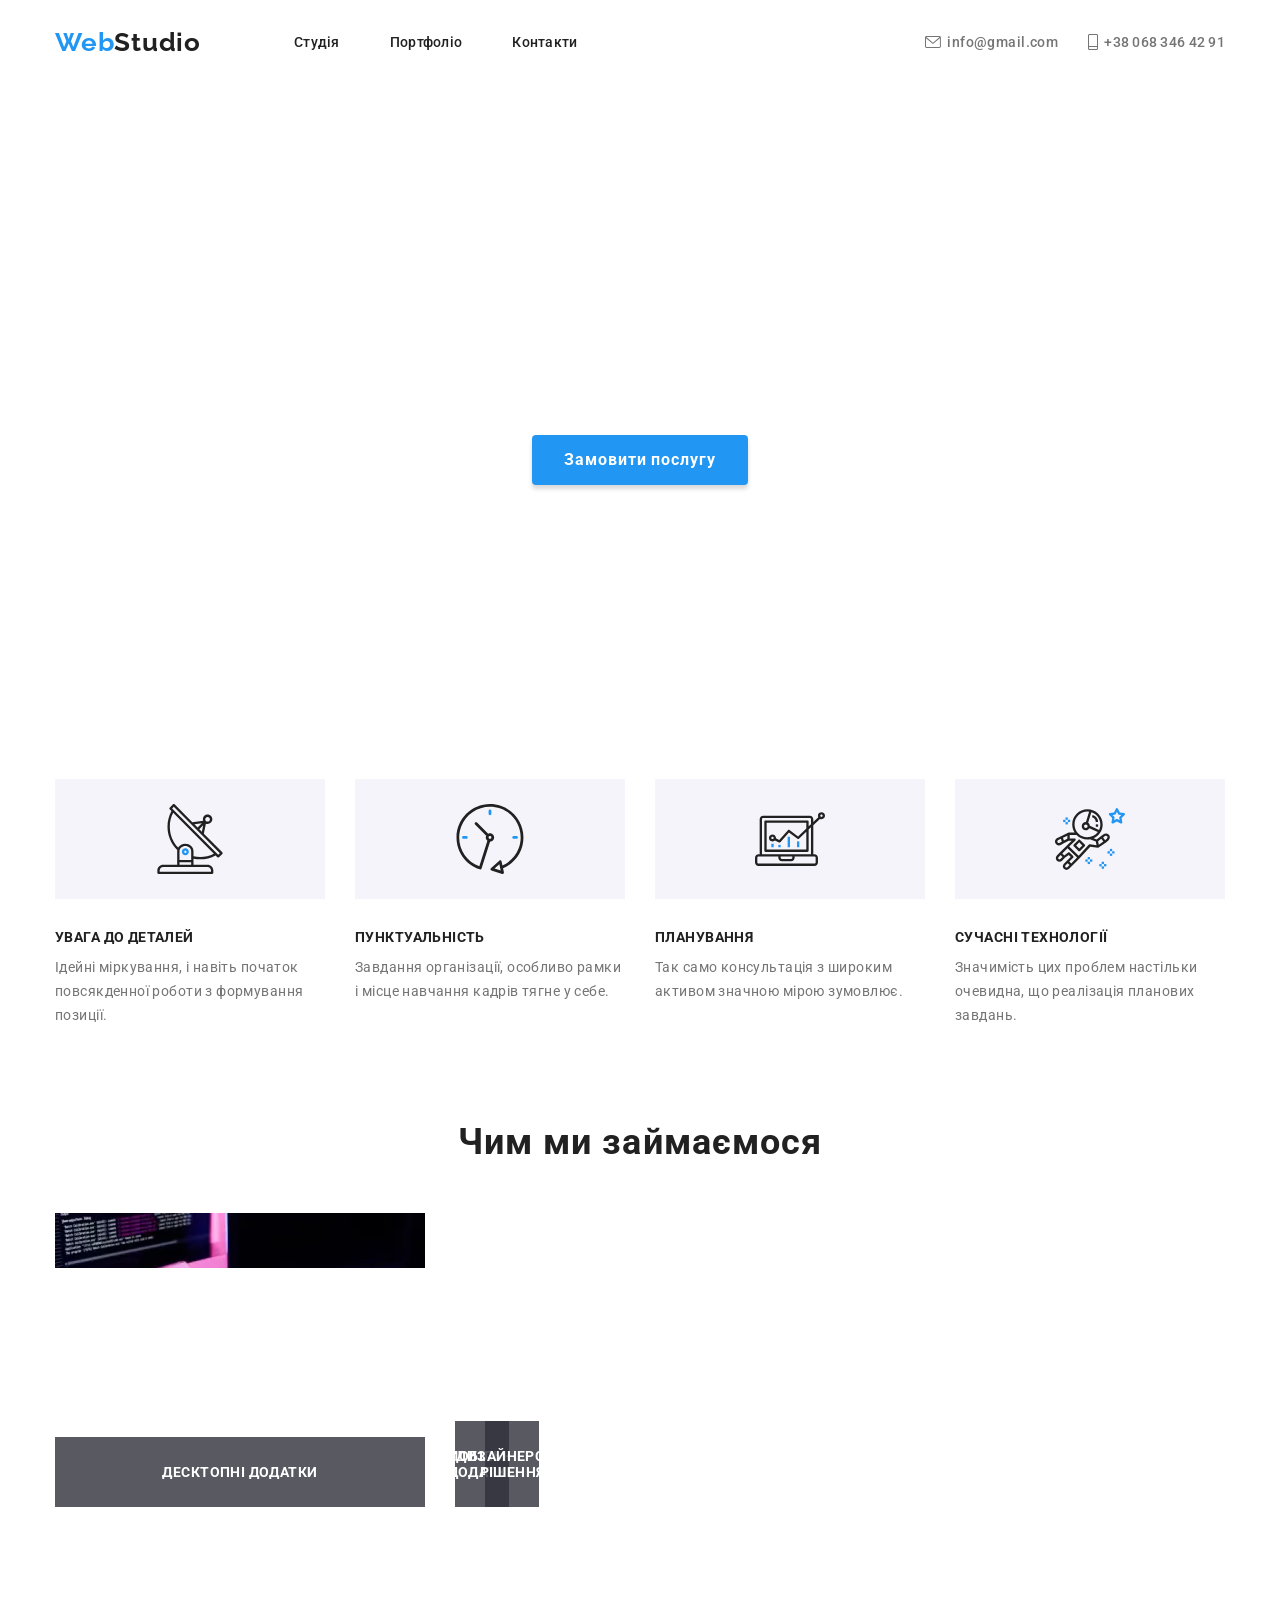
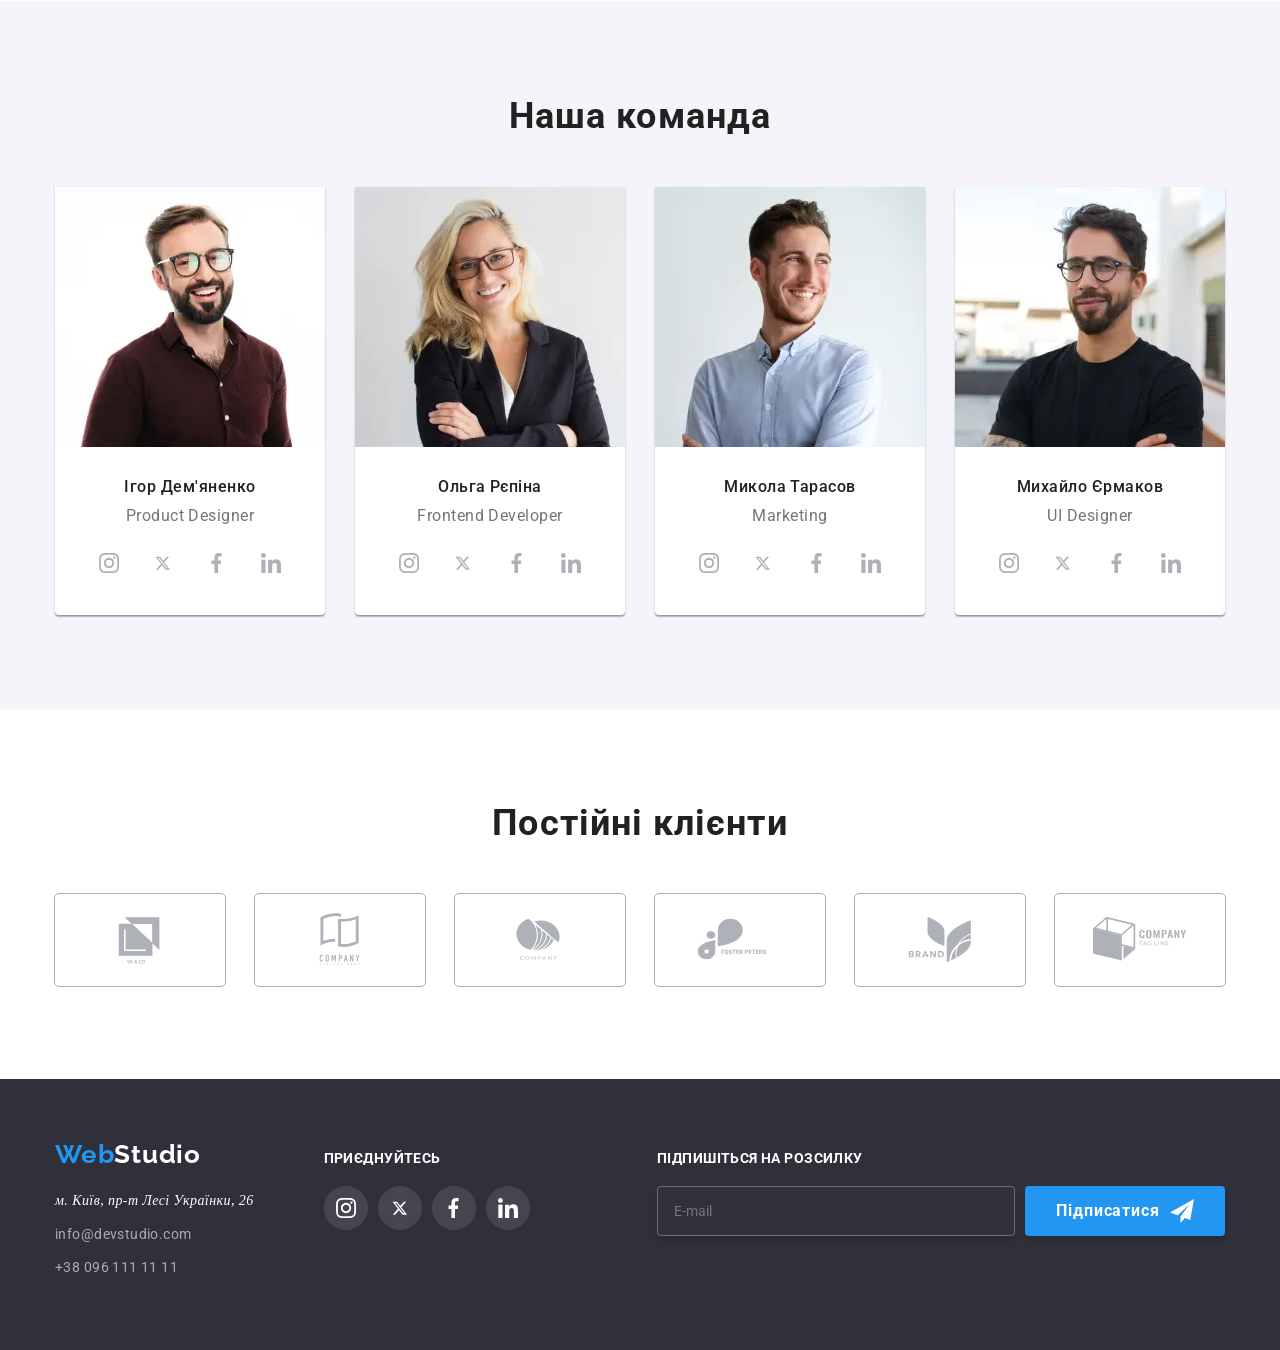
==== commit 9c1900dd: "add photo 2x" ====
--- a/index.html
+++ b/index.html
@@ -25,6 +25,38 @@
         <p class="header__logo">
           <span class="header__logo-blue">Web</span>Studio
         </p>
+<button type="button" class="header__menu" data-mobile-open>
+  <svg class="header__open">
+    <use href="./photo/symbol-defs.svg#icon-menu_40px"></use>
+  </svg>
+</button>
+
+<div class="mobile is-hidden" data-mobile>
+  <button type="button" class="mobile__exit" data-mobile-close>
+    <svg class="mobile__icon">
+      <use href="./photo/symbol-defs.svg#icon-exit"></use>
+    </svg>
+
+  </button>
+<ul class="mobile__list">
+  <li class="mobile__itme"><a href="./index.html" class="mobile__link">Студія</a></li>
+  <li class="mobile__itme"><a href="./portfolio.html" class="mobile__link">Портфоліо</a></li>
+  <li class="mobile__itme"><a href="" class="mobile__link">Контакти</a></li>
+</ul>
+<ul class="mobile__lists">
+  <li class="mobile__itmes"><a href="tel:+380961111111" class="mobile__number">+38 096 111 11 11</a></li>
+  <li class="mobile__itmes"><a href="mailto:info@devstudio.com" class="mobile__email">info@devstudio.com</a></li>
+</ul>
+<ul class="mobile__elements">
+  <li class="mobile__social"><a href="" class="mobile__socials">Instagram</a></li>
+  <li class="mobile__social"><a href="" class="mobile__socials">Twitter</a></li>
+  <li class="mobile__social"><a href="" class="mobile__socials">Facebook</a></li>
+  <li class="mobile__social"><a href="" class="mobile__socials">LinkedIn</a></li>
+</ul>
+</div>
+
+
+
         <ul class="header__list">
           <li class="header__item">
             <a href="./index.html" class="header__link">Студія</a>
@@ -128,15 +160,24 @@
       <h2 class="service__subtitle">Чим ми займаємося</h2>
       <ul class="service__list">
         <li class="service__item">
+          <picture>
+            <source srcset="./photo/desktop/notebook-desktop@1x.webp 1x, ./photo/desktop/notebook-desktop@2x.webp 2x" media="(min-width: 1200px)">
           <img src="./photo/computer-section-3.webp" alt="computer" class="service__photo" />
+          </picture>
           <p class="service__text">Десктопні додатки</p>
         </li>
         <li class="service__item">
+          <picture>
+            <source srcset="./photo/desktop/macbook-desktop@1x.webp 1x, ./photo/desktop/macbook-desktop@2x.webp 2x" media="(min-width: 1200px)">
           <img src="./photo/phone-section-3.webp" alt="phone" class="service__photo" />
+           </picture>
           <p class="service__text">Мобільні додатки</p>
         </li>
         <li class="service__item">
+          <picture>
+            <source srcset="./photo/desktop/tablet-desktop@1x.webp 1x, ./photo/desktop/tablet-desktop@2x.webp 2x" media="(min-width: 1200px)">
           <img src="./photo/mozaika-section-3.webp" alt="mozaika" class="service__photo" />
+          </picture>
           <p class="service__text">Дизайнерські рішення</p>
         </li>
       </ul>
@@ -149,7 +190,12 @@
 
       <ol class="people__list">
         <li class="people__item">
+          <picture>
+            <source srcset="./photo/desktop/igor-desktop@1x.webp 1x, ./photo/desktop/igor-desktop@2x.webp 2x" media="(min-width: 1200px)">
+            <source srcset="./photo/tablet/igor-tablet@1x.webp 1x, ./photo/tablet/igor-tablet@2x.webp 2x" media="(min-width: 768px)">
+            <source srcset="./photo/mobile/igor-mobile@1x.webp 1x, ./photo/mobile/igor-mobile@2x.webp 2x" media="(max-width: 767px)">
           <img src="./photo/people-one.webp" alt="man" class="people__photo" />
+          </picture>
           <h3 class="people__subtitle">Ігор Дем'яненко</h3>
           <p class="people__text">Product Designer</p>
           <ul class="people__socials">
@@ -170,7 +216,12 @@
         </li>
 
         <li class="people__item">
+          <picture>
+            <source srcset="./photo/desktop/olga-desktop@1x.webp 1x, ./photo/desktop/olga-desktop@2x.webp 2x" media="(min-width: 1200px)">
+            <source srcset="./photo/tablet/olga-tablet@1x.webp 1x, ./photo/tablet/olga-tablet@2x.webp 2x" media="(min-width: 768px)">
+            <source srcset="./photo/mobile/olga-mobile@1x.webp 1x, ./photo/mobile/olga-mobile@2x.webp 2x" media="(max-width: 767px)">
           <img src="./photo/people-two.webp" alt="woman" class="people__photo" />
+          </picture>
           <h3 class="people__subtitle">Ольга Рєпіна</h3>
           <p class="people__text">Frontend Developer</p>
           <ul class="people__socials">
@@ -191,7 +242,12 @@
         </li>
 
         <li class="people__item">
+          <picture>
+            <source srcset="./photo/desktop/mykola-desktop@1x.webp 1x, ./photo/desktop/mykola-desktop@2x.webp 2x" media="(min-width: 1200px)">
+            <source srcset="./photo/tablet/mykola-tablet@1x.webp 1x, ./photo/tablet/mykola-tablet@2x.webp 2x" media="(min-width: 768px)">
+            <source srcset="./photo/mobile/mykola-mobile@1x.webp 1x, ./photo/mobile/mykola-mobile@2x.webp 2x" media="(max-width: 767px)">
           <img src="./photo/people-thre.webp" alt="mann" class="people__photo" />
+           </picture>
           <h3 class="people__subtitle">Микола Тарасов</h3>
           <p class="people__text">Marketing</p>
           <ul class="people__socials">
@@ -212,7 +268,12 @@
         </li>
 
         <li class="people__item">
+          <picture>
+            <source srcset="./photo/desktop/mihaylo-desktop@1x.webp 1x, ./photo/desktop/mihaylo-desktop@2x.webp 2x" media="(min-width: 1200px)">
+            <source srcset="./photo/tablet/mihaylo-tablet@1x.webp 1x, ./photo/tablet/mihaylo-tablet@2x.webp 2x" media="(min-width: 768px)">
+            <source srcset="./photo/mobile/mihaylo-mobile@1x.webp 1x, ./photo/mobile/mihaylo-mobile@2x.webp 2x" media="(max-width: 767px)">
           <img src="./photo/people-fo.webp" alt="mannn" class="people__photo" />
+          </picture>
           <h3 class="people__subtitle">Михайло Єрмаков</h3>
           <p class="people__text">UI Designer</p>
           <ul class="people__socials">
@@ -420,7 +481,8 @@
     </div>
   </div>
 
-  <script src="./modal.js"></script>
+  <script src="./js/modal.js"></script>
+  <script src="./js/mobile.js"></script>
 </body>
 
 </html>
--- a/css/main.min.css
+++ b/css/main.min.css
@@ -1 +1 @@
-h1,h2,h3,h4,h5,h6,p{margin:0}ul{list-style:none;padding:0;margin:0}a{text-decoration:none}button{border:none;cursor:pointer}*{margin:0;padding:0;box-sizing:border-box}body{font-family:Arial,sans-serif}h1,h2,h3,h4,h5,h6{font-weight:normal}ul,ol{list-style:none}a{text-decoration:none}table{border-collapse:collapse;width:100%}img{width:100%;display:block;max-width:100%}input{outline:none}textarea{outline:none}.container{outline:solid red;max-width:1200px;padding-left:15px;padding-right:15px;margin-left:auto;margin-right:auto}@media screen and (min-width: 480px){.container{width:480px}}@media screen and (min-width: 768px){.container{width:768px}}@media screen and (min-width: 1200px){.container{width:1200px}}body{font-family:Roboto;font-style:normal;color:var(--title-color);font-weight:400;font-size:14px;line-height:normal;letter-spacing:.42px}.no-scroll{overflow:hidden}:root{--accent-color: #2196f3;--title-color: #212121;--text-color: #757575;--main-color: #FFF}.header{background:var(--main-color);padding-top:10px;padding-bottom:10px;border:solid;border-color:var(--main-color)}@media screen and (min-width: 768px){.header{padding-top:21px;padding-bottom:21px}}@media screen and (min-width: 1200px){.header{padding-top:24px;padding-bottom:25px}}.header__div{display:flex;align-items:center}.header__logo{color:var(--title-color);font-family:Raleway;font-size:24px;font-weight:700;letter-spacing:.72px}@media screen and (min-width: 1200px){.header__logo{font-size:26px;letter-spacing:.78px}}.header__logo-blue{color:var(--accent-color)}.header__list{display:none;gap:50px;margin-left:88px;margin-right:auto;align-items:center}@media screen and (min-width: 768px){.header__list{display:flex}}@media screen and (min-width: 1200px){.header__list{margin-left:93px}}.header__item{position:relative}.header__item::after{display:flex;content:"";position:absolute;top:46px;left:0px;width:100%;background-color:var(--accent-color);border-radius:2px;border:var(--accent-color) solid 2px;transition-property:width,opacity,transform;transition-duration:250ms;text-align:center;transform:scale(0)}.header__item:hover::after{transform:scale(1)}.header__link{color:inherit;font-weight:500;letter-spacing:.28px;transition-property:color;transition-duration:250ms;font-size:14px}.header__link:hover{color:var(--accent-color)}.header__contacts{display:none;gap:10px;align-items:center}@media screen and (min-width: 768px){.header__contacts{display:flex;flex-direction:column}}@media screen and (min-width: 1200px){.header__contacts{gap:30px;flex-direction:row}}.header__mail{display:flex;color:var(--text-color);font-size:14px;font-style:normal;font-weight:500;line-height:normal;align-items:center;gap:3px;transition-property:color;transition-duration:250ms}.header__mail:hover>.header__icon{fill:var(--accent-color)}.header__mail:hover{color:var(--accent-color)}.header__icon{width:16px;height:12px;fill:var(--text-color);margin-right:3px}.header__icon2{width:10px;height:16px;fill:var(--text-color);margin-right:3px}.header__number{color:var(--text-color);display:flex;font-weight:500;letter-spacing:.28px;align-items:center;gap:3px;transition-property:color;transition-duration:250ms}.header__number:hover>.header__icon2{fill:var(--accent-color)}.header__number:hover{color:var(--accent-color)}.hero{background:#fff;padding-bottom:118px;padding-top:118px;display:flex;background-image:radial-gradient(ellipse at left, rgba(47, 48, 58, 0.4)),url(./photo/hero-photo.webp);background-repeat:no-repeat;background-position:center;background-size:cover}@media screen and (min-width: 1200px){.hero{padding-bottom:200px;padding-top:200px}}.hero__div{display:flex;justify-content:center;flex-direction:column;align-items:center;gap:30px}.hero__title{width:100%;color:#fff;text-align:center;font-family:Roboto;font-size:26px;font-style:normal;font-weight:900;line-height:42px;letter-spacing:1.56px;text-transform:uppercase}@media screen and (min-width: 480px){.hero__title{width:360px}}@media screen and (min-width: 1200px){.hero__title{width:696px;font-size:44px;line-height:60px;letter-spacing:2.64px;display:flex}}.hero__button{color:#fff;text-align:center;font-family:Roboto;font-size:16px;font-style:normal;font-weight:700;line-height:30px;letter-spacing:.96px;border-radius:4px;background:#2196f3;width:200px;height:50px;flex-shrink:0;box-shadow:0px 4px 4px 0px rgba(0,0,0,.15);animation-name:anim-button;animation-timing-function:0s;animation-iteration-count:infinite;animation-duration:2s}@media screen and (min-width: 1200px){.hero__button{width:216px;height:50px}}.hero__subtitle{font-size:14px;font-weight:700;text-transform:uppercase}@keyframes anim-button{0%{transform:scale(1)}50%{transform:scale(1.02)}100%{transform:scale(1)}}.info{padding-bottom:60px;padding-top:60px}@media screen and (min-width: 1200px){.info{padding-bottom:94px;padding-top:94px}}.info__list{display:flex;gap:30px;flex-wrap:wrap}.info__icon{width:70px;height:70px;background-color:#f5f4fa}.info__div{width:100%;height:120px;background-color:#f5f4fa;display:flex;align-items:center;justify-content:center}@media screen and (min-width: 480px){.info__div{width:450px}}@media screen and (min-width: 768px){.info__div{width:354px}}@media screen and (min-width: 1200px){.info__div{width:270px;height:120px}}.info__subtitile{margin-bottom:10px;margin-top:30px;color:#212121;text-align:center;font-family:Roboto;font-size:14px;font-style:normal;font-weight:700;line-height:normal;letter-spacing:.42px;text-transform:uppercase}@media screen and (min-width: 768px){.info__subtitile{text-align:start}}.info__text{color:var(--text-color);line-height:24px;color:#757575;font-family:Roboto;font-size:14px;font-style:normal;font-weight:400;line-height:24px;letter-spacing:.42px;width:100%}@media screen and (min-width: 480px){.info__text{width:450px}}@media screen and (min-width: 768px){.info__text{width:354px}}@media screen and (min-width: 1200px){.info__text{width:270px}}.service{display:none}@media screen and (min-width: 1200px){.service{padding-bottom:94px;display:block}}.service__subtitle{text-align:center;margin-bottom:50px;font-size:36px;font-weight:700;letter-spacing:1.08px}.service__list{display:flex;gap:30px}.service__item{position:relative}.service__text{display:flex;position:absolute;bottom:0;left:0;right:0;justify-content:center;padding:27px;font-family:var(--font-family);font-weight:700;font-size:14px;letter-spacing:.03em;text-transform:uppercase;text-align:center;color:#fff;background:rgba(47,48,58,.8)}.people{padding-top:60px;background:#f5f4fa;padding-bottom:60px}@media screen and (min-width: 1200px){.people{padding-top:94px;padding-bottom:94px}}.people__title{text-align:center;margin-bottom:30px;font-size:28px;font-weight:700;letter-spacing:.84px}@media screen and (min-width: 1200px){.people__title{letter-spacing:1.08px;margin-bottom:50px;font-size:36px}}.people__list{display:flex;flex-wrap:wrap;gap:30px}.people__item{flex-basis:100%;background:#fff;padding-bottom:30px;border-radius:0px 0px 4px 4px;box-shadow:0px 1px 3px 0px rgba(0,0,0,.12),0px 1px 1px 0px rgba(0,0,0,.14),0px 2px 1px 0px rgba(0,0,0,.2)}@media screen and (min-width: 480px){.people__item{flex-basis:450px}}@media screen and (min-width: 768px){.people__item{flex-basis:calc((100% - 30px)/2)}}@media screen and (min-width: 1200px){.people__item{flex-basis:calc((100% - 90px)/4)}}.people__subtitle{text-align:center;margin-top:30px;margin-bottom:10px;font-size:16px;font-weight:500;letter-spacing:.48px}.people__text{color:var(--text-color);text-align:center;font-size:16px;letter-spacing:.48px}.people__socials{display:flex;gap:10px;justify-content:center}.people__social{display:flex;width:44px;height:44px;border-radius:50%;margin-top:16px;justify-content:center;align-items:center;transition-property:background-color;transition-duration:250ms}.people__social:hover{background-color:#2196f3}.people__social:hover>.people__icon{fill:#f5f4fa}.people__icon{width:20px;height:20px;fill:#afb1b8}.regular{padding-top:60px;padding-bottom:60px}@media screen and (min-width: 1200px){.regular{padding-top:93px;padding-bottom:93px}}.regular__h2{display:flex;justify-content:center;margin-bottom:30px;font-family:var(--font-family);font-weight:700;font-size:28px;letter-spacing:.84px;text-align:center;color:#212121}@media screen and (min-width: 1200px){.regular__h2{font-size:36px;letter-spacing:.03em;margin-bottom:50px}}.regular__list{display:flex;gap:30px;flex-wrap:wrap}.regular__list-item{flex-basis:calc((100% - 30px)/2)}@media screen and (min-width: 768px){.regular__list-item{flex-basis:calc((100% - 60px)/3)}}@media screen and (min-width: 1200px){.regular__list-item{flex-basis:calc((100% - 150px)/6)}}.regular__list-item:hover{border-color:#2196f3}.regular__list-item:hover>.regular__icon{fill:#2196f3}.regular__link{display:flex;outline:1px solid #afb1b8;border-radius:4px;width:100%;height:92px;transition-property:outline;transition-duration:250ms;align-items:center;justify-content:center}@media screen and (min-width: 480px){.regular__link{width:210px}}@media screen and (min-width: 768px){.regular__link{width:226px}}@media screen and (min-width: 1200px){.regular__link{width:170px}}.regular__icon{display:flex;width:106px;height:60px;fill:#afb1b8}.footer{padding-top:60px;padding-bottom:60px;background:#2f303a}.footer__container{display:flex;flex-direction:column;justify-content:center}@media screen and (min-width: 768px){.footer__container{align-items:baseline;flex-direction:row;flex-wrap:wrap;justify-content:center}}@media screen and (min-width: 1200px){.footer__container{flex-wrap:nowrap}}.footer__div{text-align:center}@media screen and (min-width: 1200px){.footer__div{text-align:start}}.footer__logo{color:#fff;text-align:center;font-family:Raleway;font-size:24px;margin-bottom:20px;font-weight:700;letter-spacing:.72px}@media screen and (min-width: 1200px){.footer__logo{text-align:start;margin-bottom:20px;font-size:26px;letter-spacing:.78px}}.footer__logo-blue{color:var(--accent-color);font-family:Raleway;font-size:26px;font-weight:700;letter-spacing:.78px}.footer__list{gap:9px;display:flex;flex-direction:column}.footer__address{color:#fff;text-align:center;font-family:Roboto;font-size:14px;font-weight:400;line-height:24px;letter-spacing:.42px}.footer__mail{color:hsla(0,0%,100%,.6);font-style:normal;line-height:24px}.footer__number{color:hsla(0,0%,100%,.6);line-height:24px}.footer__socials-text{font-family:var(--font-family);font-weight:700;font-size:14px;letter-spacing:.03em;text-transform:uppercase;color:#fff}.footer__list-socials{display:flex;gap:10px}.footer__socials{margin-right:auto;margin-left:auto;margin-top:60px;margin-bottom:60px;text-align:center}@media screen and (min-width: 768px){.footer__socials{margin-left:165px;margin-top:0;margin-right:0}}@media screen and (min-width: 1200px){.footer__socials{text-align:start;margin-left:70px;margin-right:auto}}.footer__socials .socials__icon{width:20px;height:20px;fill:#fff}.footer__socials .socials__list-item{margin-top:20px;display:flex;width:44px;height:44px;border-radius:50%;background-color:hsla(0,0%,100%,.1);justify-content:center;align-items:center;transition-property:background-color;transition-duration:250ms}.footer__socials .socials__list-item:hover{background-color:#2196f3}.mailing{text-align:center}@media screen and (min-width: 1200px){.mailing{text-align:start}}.mailing__box{display:flex;align-items:center;gap:20px;flex-direction:column}@media screen and (min-width: 1200px){.mailing__box{align-items:end;flex-direction:row;gap:10px}}.mailing__text{font-family:var(--font-family);font-weight:700;font-size:14px;letter-spacing:.03em;text-transform:uppercase;color:#fff}.mailing__input{border:1px solid hsla(0,0%,100%,.3);border-radius:4px;width:100%;height:50px;box-shadow:0 4px 4px 0 rgba(0,0,0,.15);background:rgba(33,150,243,0);margin-top:20px;padding-left:16px;color:#fff}@media screen and (min-width: 480px){.mailing__input{width:450px}}@media screen and (min-width: 1200px){.mailing__input{width:358px}}.mailing__button{padding-left:28px;padding-right:28px;gap:10px;display:flex;border-radius:4px;width:200px;height:50px;box-shadow:0 4px 4px 0 rgba(0,0,0,.15);background:#2196f3;font-family:var(--font-family);font-weight:700;font-size:16px;line-height:187%;letter-spacing:.06em;text-align:center;color:#fff;justify-content:center;align-items:center;animation-name:anim-button;animation-timing-function:0s;animation-iteration-count:infinite;animation-duration:2s}.mailing__icon{fill:#fff;width:24px;height:24px}.buttons{padding-top:94px}.buttons__list{display:flex;justify-content:center;gap:30px}.buttons__btn{width:125px;height:38px;flex-shrink:0;border-radius:4px;background:#f5f4fa;font-family:inherit;font-size:16px;font-style:normal;font-weight:500;transition-property:border-radius,color,background-color,box-shadow;transition-duration:250ms}.buttons__btn:hover{border-radius:4px;color:#fff;background-color:#2196f3;box-shadow:0px 3px 1px 0px rgba(0,0,0,.1),0px 1px 2px 0px rgba(0,0,0,.08),0px 2px 2px 0px rgba(0,0,0,.12)}.buttons__item:nth-child(1) button{animation-name:water-button;animation-duration:1s;animation-iteration-count:1;animation-delay:750ms}.buttons__item:nth-child(2) button{animation-name:water-button;animation-duration:2s;animation-iteration-count:1;animation-delay:750ms}.buttons__item:nth-child(3) button{animation-name:water-button;animation-duration:3s;animation-iteration-count:1;animation-delay:750ms}.buttons__item:nth-child(4) button{animation-name:water-button;animation-duration:4s;animation-iteration-count:1;animation-delay:750ms}.buttons__item:nth-child(5) button{animation-name:water-button;animation-duration:5s;animation-iteration-count:1;animation-delay:750ms}@keyframes water-button{0%{transform:scale(1);background-color:#fff;color:#000}50%{transform:scale(1.01);background-color:#2196f3;color:#fff}100%{transform:scale(1.02);background-color:#fff;color:#000}}.posters{padding-top:50px;margin-bottom:94px}.posters__list{display:flex;flex-wrap:wrap;gap:30px}.posters__item{border:1px solid #eee;flex-basis:calc((100% - 60px)/3);background:#fff;z-index:2}.posters__item:hover{border:1px solid #eee;background:#fff;box-shadow:0px 1px 1px 0px rgba(0,0,0,.12),0px 4px 4px 0px rgba(0,0,0,.06),1px 4px 6px 0px rgba(0,0,0,.16)}.posters__item:hover .posters__up{opacity:1;transform:translateY(0);z-index:1}.posters__box{position:relative;overflow:hidden}.posters__up{display:flex;justify-content:center;align-items:center;position:absolute;top:0;left:0;width:370px;height:294px;background:rgba(33,150,243,.7);color:#fff;padding:15px;box-sizing:border-box;opacity:0;font-family:var(--font-family);font-weight:400;font-size:18px;line-height:156%;letter-spacing:.03em;color:#fff;transition-property:opacity transform;transition-duration:250ms;transform:translateY(90%);transition:transform .4s cubic-bezier(0.4, 0, 0.2, 1);z-index:1}.posters__title{margin-top:20px;margin-bottom:4px;font-size:18px;font-style:normal;font-weight:700;margin-left:24px}.posters__text{color:#757575;padding-left:24px;font-family:Roboto;font-size:16px;font-style:normal;font-weight:400;padding-bottom:20px}.backdrop{position:fixed;top:0;left:0;width:100%;height:100%;background-color:rgba(0,0,0,.2);opacity:1;transition-property:opacity;transition-duration:250ms}.backdrop.is-hidden .model{transform:translate(-50%, -50%) scale(0)}.backdrop.is-hidden{opacity:0;pointer-events:none}.backdrop__model{border-radius:4px;width:528px;padding-bottom:40px;background-color:#fff;position:fixed;top:50%;left:50%;transform:translate(-50%, -50%) scale(1);transition-property:transform;transition-duration:250ms;transition:transform .3s cubic-bezier(0.4, 0, 0.2, 1)}.backdrop__button{position:absolute;top:8px;right:6px;background-color:rgba(0,0,0,0);padding-right:10px;padding-top:6px;border-radius:100%;border:rgba(0,0,0,.1) solid;padding:6px 6px;stroke-width:1px;stroke:rgba(0,0,0,.1);display:flex;justify-content:center}.backdrop__button:hover{fill:#2196f3}.backdrop__exit-icon{width:11px;height:11px}.backdrop__exit-icon:hover{fill:#2196f3;border-color:#2196f3}.backdrop__h1text{font-family:var(--font-family);font-weight:700;font-size:20px;letter-spacing:.03em;text-align:center;color:#212121;padding-top:40px}.backdrop__form{display:flex;flex-direction:column;padding-left:40px;margin-top:12px;padding-right:40px;gap:10px;justify-content:left;align-items:left}.backdrop__text{position:relative;font-family:var(--font-family);font-weight:400;font-size:12px;letter-spacing:.01em;color:#757575}.backdrop__label{margin-bottom:4px;display:block}.backdrop__input{border:1px solid rgba(33,33,33,.2);border-radius:4px;width:448px;height:40px;padding-left:40px}.backdrop__input:hover+.backdrop__icon{fill:#2196f3}.backdrop__input:hover{border-color:#2196f3}.backdrop__icon{position:absolute;top:29px;left:15px;width:12px;height:12px}.backdrop__form-massage{border:1px solid rgba(33,33,33,.2);border-radius:4px;width:448px;height:120px;resize:none;padding:12px 16px}.backdrop__form-massage::-moz-placeholder{font-weight:400;font-size:12px;letter-spacing:.01em;color:rgba(117,117,117,.5)}.backdrop__form-massage::placeholder{font-weight:400;font-size:12px;letter-spacing:.01em;color:rgba(117,117,117,.5)}.backdrop__form-massage:hover{border-color:#2196f3}.backdrop__checkbox{display:flex;font-family:var(--font-family);font-weight:400;font-size:14px;line-height:171%;letter-spacing:.03em;color:#757575;justify-content:center;gap:8.38px;margin-top:20px}.backdrop__send{border-radius:4px;width:200px;height:50px;box-shadow:0 4px 4px 0 rgba(0,0,0,.15);background:#188ce8;font-family:var(--font-family);font-weight:700;font-size:16px;line-height:187%;letter-spacing:.06em;text-align:center;color:#fff;align-self:center;margin-top:30px}.backdrop__send:hover{box-shadow:0 4px 4px 0 rgba(0,0,0,.15);background:#188ce8}.backdrop__terms{text-decoration:underline;-webkit-text-decoration-skip-ink:none;text-decoration-skip-ink:none;color:#2196f3}/*# sourceMappingURL=main.min.css.map */+h1,h2,h3,h4,h5,h6,p{margin:0}ul{list-style:none;padding:0;margin:0}a{text-decoration:none}button{border:none;cursor:pointer}*{margin:0;padding:0;box-sizing:border-box}body{font-family:Arial,sans-serif}h1,h2,h3,h4,h5,h6{font-weight:normal}ul,ol{list-style:none}a{text-decoration:none}table{border-collapse:collapse;width:100%}img{width:100%;display:block;max-width:100%}input{outline:none}textarea{outline:none}.container{max-width:1200px;padding-left:15px;padding-right:15px;margin-left:auto;margin-right:auto}@media screen and (min-width: 480px){.container{width:480px}}@media screen and (min-width: 768px){.container{width:768px}}@media screen and (min-width: 1200px){.container{width:1200px}}body{font-family:Roboto;font-style:normal;color:var(--title-color);font-weight:400;font-size:14px;line-height:normal;letter-spacing:.42px}.no-scroll{overflow:hidden}:root{--accent-color: #2196f3;--title-color: #212121;--text-color: #757575;--main-color: #FFF}.header{background:var(--main-color);padding-top:10px;padding-bottom:10px;border:solid;border-color:var(--main-color)}@media screen and (min-width: 768px){.header{padding-top:21px;padding-bottom:21px}}@media screen and (min-width: 1200px){.header{padding-top:24px;padding-bottom:25px}}.header__div{display:flex;align-items:center}.header__logo{color:var(--title-color);font-family:Raleway;font-size:24px;font-weight:700;letter-spacing:.72px}@media screen and (min-width: 1200px){.header__logo{font-size:26px;letter-spacing:.78px}}.header__logo-blue{color:var(--accent-color)}.header__list{display:none;gap:50px;margin-left:88px;margin-right:auto;align-items:center}@media screen and (min-width: 768px){.header__list{display:flex}}@media screen and (min-width: 1200px){.header__list{margin-left:93px}}.header__item{position:relative}.header__item::after{display:flex;content:"";position:absolute;top:46px;left:0px;width:100%;background-color:var(--accent-color);border-radius:2px;border:var(--accent-color) solid 2px;transition-property:width,opacity,transform;transition-duration:250ms;text-align:center;transform:scale(0)}.header__item:hover::after{transform:scale(1)}.header__link{color:inherit;font-weight:500;letter-spacing:.28px;transition-property:color;transition-duration:250ms;font-size:14px}.header__link:hover{color:var(--accent-color)}.header__contacts{display:none;gap:10px;align-items:center}@media screen and (min-width: 768px){.header__contacts{display:flex;flex-direction:column}}@media screen and (min-width: 1200px){.header__contacts{gap:30px;flex-direction:row}}.header__mail{display:flex;color:var(--text-color);font-size:14px;font-style:normal;font-weight:500;line-height:normal;align-items:center;gap:3px;transition-property:color;transition-duration:250ms}.header__mail:hover>.header__icon{fill:var(--accent-color)}.header__mail:hover{color:var(--accent-color)}.header__icon{width:16px;height:12px;fill:var(--text-color);margin-right:3px}.header__icon2{width:10px;height:16px;fill:var(--text-color);margin-right:3px}.header__number{color:var(--text-color);display:flex;font-weight:500;letter-spacing:.28px;align-items:center;gap:3px;transition-property:color;transition-duration:250ms}.header__number:hover>.header__icon2{fill:var(--accent-color)}.header__number:hover{color:var(--accent-color)}.header__menu{width:40px;height:40px;background-color:rgba(0,0,0,0);margin-left:auto}@media screen and (min-width: 768px){.header__menu{display:none}}.header__open{width:40px;height:40px}.mobile{position:fixed;top:0;width:100%;height:100%;left:0;background-color:var(--main-color);z-index:6;padding:48px 0 48px 40px;opacity:1}.mobile__exit{width:40px;height:40px;background-color:rgba(0,0,0,0);border:none;position:absolute;top:10px;right:15px}.mobile__icon{width:18.7px;height:18.7px;fill:#212121}.mobile__list{display:flex;flex-direction:column;gap:35px}.mobile__link{color:#212121;font-family:Roboto;font-size:40px;font-weight:500;line-height:normal;letter-spacing:.8px}.mobile__link:hover{color:var(--accent-color)}.mobile__lists{display:flex;flex-direction:column;gap:33px;margin-top:270px}.mobile__number{color:#2196f3;font-family:Roboto;font-size:34px;font-weight:500;line-height:normal;letter-spacing:.68px}.mobile__email{color:#757575;font-family:Roboto;font-size:24px;font-weight:500;line-height:normal;letter-spacing:.48px}.mobile__elements{margin-top:64px;display:flex;gap:10px}.mobile__socials{color:#2196f3;font-family:Roboto;font-size:18px;font-weight:500;line-height:22px;letter-spacing:.36px}.mobile__social{display:flex;align-items:center}.mobile__social::after{margin-left:10px;content:"";display:block;width:1px;height:22px;background:rgba(33,33,33,.2)}.mobile__social:nth-child(4)::after{display:none}.is-hidden{opacity:0;pointer-events:none}.hero{background:#fff;padding-bottom:118px;padding-top:118px;display:flex;background-image:radial-gradient(ellipse at left, rgba(47, 48, 58, 0.4)),url(../photo/mobile/title-mobile@1x.webp);background-repeat:no-repeat;background-position:center;background-size:cover}@media(min-device-pixel-ratio: 2),(min-resolution: 192dpi),(min-resolution: 2dppx){.hero{background-image:radial-gradient(ellipse at left, rgba(47, 48, 58, 0.4)),url(../photo/mobile/title-mobile@2x.webp)}}@media screen and (min-width: 768px){.hero{background-image:radial-gradient(ellipse at left, rgba(47, 48, 58, 0.4)),url(../photo/tablet/title-tablet@1x.webp)}}@media screen and (min-width: 768px)and (min-device-pixel-ratio: 2),screen and (min-width: 768px)and (min-resolution: 192dpi),screen and (min-width: 768px)and (min-resolution: 2dppx){.hero{background-image:radial-gradient(ellipse at left, rgba(47, 48, 58, 0.4)),url(../photo/tablet/title-tablet@2x.webp)}}@media screen and (min-width: 1200px){.hero{padding-bottom:200px;padding-top:200px;background-image:radial-gradient(ellipse at left, rgba(47, 48, 58, 0.4)),url(../photo/desktop/title-desktop@1x.webp)}}@media screen and (min-width: 1200px)and (min-device-pixel-ratio: 2),screen and (min-width: 1200px)and (min-resolution: 192dpi),screen and (min-width: 1200px)and (min-resolution: 2dppx){.hero{background-image:radial-gradient(ellipse at left, rgba(47, 48, 58, 0.4)),url(../photo/desktop/title-desktop@2x.webp)}}.hero__div{display:flex;justify-content:center;flex-direction:column;align-items:center;gap:30px}.hero__title{width:100%;color:#fff;text-align:center;font-family:Roboto;font-size:26px;font-style:normal;font-weight:900;line-height:42px;letter-spacing:1.56px;text-transform:uppercase}@media screen and (min-width: 480px){.hero__title{width:360px}}@media screen and (min-width: 1200px){.hero__title{width:696px;font-size:44px;line-height:60px;letter-spacing:2.64px;display:flex}}.hero__button{color:#fff;text-align:center;font-family:Roboto;font-size:16px;font-style:normal;font-weight:700;line-height:30px;letter-spacing:.96px;border-radius:4px;background:#2196f3;width:200px;height:50px;flex-shrink:0;box-shadow:0px 4px 4px 0px rgba(0,0,0,.15);animation-name:anim-button;animation-timing-function:0s;animation-iteration-count:infinite;animation-duration:2s}@media screen and (min-width: 1200px){.hero__button{width:216px;height:50px}}.hero__subtitle{font-size:14px;font-weight:700;text-transform:uppercase}@keyframes anim-button{0%{transform:scale(1)}50%{transform:scale(1.02)}100%{transform:scale(1)}}.info{padding-bottom:60px;padding-top:60px}@media screen and (min-width: 1200px){.info{padding-bottom:94px;padding-top:94px}}.info__list{display:flex;gap:30px;flex-wrap:wrap}.info__icon{width:70px;height:70px;background-color:#f5f4fa}.info__div{width:100%;height:120px;background-color:#f5f4fa;display:flex;align-items:center;justify-content:center}@media screen and (min-width: 480px){.info__div{width:450px}}@media screen and (min-width: 768px){.info__div{width:354px}}@media screen and (min-width: 1200px){.info__div{width:270px;height:120px}}.info__subtitile{margin-bottom:10px;margin-top:30px;color:#212121;text-align:center;font-family:Roboto;font-size:14px;font-style:normal;font-weight:700;line-height:normal;letter-spacing:.42px;text-transform:uppercase}@media screen and (min-width: 768px){.info__subtitile{text-align:start}}.info__text{color:var(--text-color);line-height:24px;color:#757575;font-family:Roboto;font-size:14px;font-style:normal;font-weight:400;line-height:24px;letter-spacing:.42px;width:100%}@media screen and (min-width: 480px){.info__text{width:450px}}@media screen and (min-width: 768px){.info__text{width:354px}}@media screen and (min-width: 1200px){.info__text{width:270px}}.service{display:none}@media screen and (min-width: 1200px){.service{padding-bottom:94px;display:block}}.service__subtitle{text-align:center;margin-bottom:50px;font-size:36px;font-weight:700;letter-spacing:1.08px}.service__list{display:flex;gap:30px}.service__item{position:relative}.service__text{display:flex;position:absolute;bottom:0;left:0;right:0;justify-content:center;padding:27px;font-family:var(--font-family);font-weight:700;font-size:14px;letter-spacing:.03em;text-transform:uppercase;text-align:center;color:#fff;background:rgba(47,48,58,.8)}.people{padding-top:60px;background:#f5f4fa;padding-bottom:60px}@media screen and (min-width: 1200px){.people{padding-top:94px;padding-bottom:94px}}.people__title{text-align:center;margin-bottom:30px;font-size:28px;font-weight:700;letter-spacing:.84px}@media screen and (min-width: 1200px){.people__title{letter-spacing:1.08px;margin-bottom:50px;font-size:36px}}.people__list{display:flex;flex-wrap:wrap;gap:30px}.people__item{flex-basis:100%;background:#fff;padding-bottom:30px;border-radius:0px 0px 4px 4px;box-shadow:0px 1px 3px 0px rgba(0,0,0,.12),0px 1px 1px 0px rgba(0,0,0,.14),0px 2px 1px 0px rgba(0,0,0,.2)}@media screen and (min-width: 480px){.people__item{flex-basis:450px}}@media screen and (min-width: 768px){.people__item{flex-basis:calc((100% - 30px)/2)}}@media screen and (min-width: 1200px){.people__item{flex-basis:calc((100% - 90px)/4)}}.people__subtitle{text-align:center;margin-top:30px;margin-bottom:10px;font-size:16px;font-weight:500;letter-spacing:.48px}.people__text{color:var(--text-color);text-align:center;font-size:16px;letter-spacing:.48px}.people__socials{display:flex;gap:10px;justify-content:center}.people__social{display:flex;width:44px;height:44px;border-radius:50%;margin-top:16px;justify-content:center;align-items:center;transition-property:background-color;transition-duration:250ms}.people__social:hover{background-color:#2196f3}.people__social:hover>.people__icon{fill:#f5f4fa}.people__icon{width:20px;height:20px;fill:#afb1b8}.regular{padding-top:60px;padding-bottom:60px}@media screen and (min-width: 1200px){.regular{padding-top:93px;padding-bottom:93px}}.regular__h2{display:flex;justify-content:center;margin-bottom:30px;font-family:var(--font-family);font-weight:700;font-size:28px;letter-spacing:.84px;text-align:center;color:#212121}@media screen and (min-width: 1200px){.regular__h2{font-size:36px;letter-spacing:.03em;margin-bottom:50px}}.regular__list{display:flex;gap:30px;flex-wrap:wrap}.regular__list-item{flex-basis:calc((100% - 30px)/2)}@media screen and (min-width: 768px){.regular__list-item{flex-basis:calc((100% - 60px)/3)}}@media screen and (min-width: 1200px){.regular__list-item{flex-basis:calc((100% - 150px)/6)}}.regular__list-item:hover{border-color:#2196f3}.regular__list-item:hover>.regular__icon{fill:#2196f3}.regular__link{display:flex;outline:1px solid #afb1b8;border-radius:4px;width:100%;height:92px;transition-property:outline;transition-duration:250ms;align-items:center;justify-content:center}@media screen and (min-width: 480px){.regular__link{width:210px}}@media screen and (min-width: 768px){.regular__link{width:226px}}@media screen and (min-width: 1200px){.regular__link{width:170px}}.regular__icon{display:flex;width:106px;height:60px;fill:#afb1b8}.footer{padding-top:60px;padding-bottom:60px;background:#2f303a}.footer__container{display:flex;flex-direction:column;justify-content:center}@media screen and (min-width: 768px){.footer__container{align-items:baseline;flex-direction:row;flex-wrap:wrap;justify-content:center}}@media screen and (min-width: 1200px){.footer__container{flex-wrap:nowrap}}.footer__div{text-align:center}@media screen and (min-width: 1200px){.footer__div{text-align:start}}.footer__logo{color:#fff;text-align:center;font-family:Raleway;font-size:24px;margin-bottom:20px;font-weight:700;letter-spacing:.72px}@media screen and (min-width: 1200px){.footer__logo{text-align:start;margin-bottom:20px;font-size:26px;letter-spacing:.78px}}.footer__logo-blue{color:var(--accent-color);font-family:Raleway;font-size:26px;font-weight:700;letter-spacing:.78px}.footer__list{gap:9px;display:flex;flex-direction:column}.footer__address{color:#fff;text-align:center;font-family:Roboto;font-size:14px;font-weight:400;line-height:24px;letter-spacing:.42px}.footer__mail{color:hsla(0,0%,100%,.6);font-style:normal;line-height:24px}.footer__number{color:hsla(0,0%,100%,.6);line-height:24px}.footer__socials-text{font-family:var(--font-family);font-weight:700;font-size:14px;letter-spacing:.03em;text-transform:uppercase;color:#fff}.footer__list-socials{display:flex;gap:10px}.footer__socials{margin-right:auto;margin-left:auto;margin-top:60px;margin-bottom:60px;text-align:center}@media screen and (min-width: 768px){.footer__socials{margin-left:165px;margin-top:0;margin-right:0}}@media screen and (min-width: 1200px){.footer__socials{text-align:start;margin-left:70px;margin-right:auto}}.footer__socials .socials__icon{width:20px;height:20px;fill:#fff}.footer__socials .socials__list-item{margin-top:20px;display:flex;width:44px;height:44px;border-radius:50%;background-color:hsla(0,0%,100%,.1);justify-content:center;align-items:center;transition-property:background-color;transition-duration:250ms}.footer__socials .socials__list-item:hover{background-color:#2196f3}.mailing{text-align:center}@media screen and (min-width: 768px){.mailing{margin-top:60px}}@media screen and (min-width: 1200px){.mailing{text-align:start;margin-top:0px}}.mailing__box{display:flex;align-items:center;gap:20px;flex-direction:column}@media screen and (min-width: 1200px){.mailing__box{align-items:end;flex-direction:row;gap:10px}}.mailing__text{font-family:var(--font-family);font-weight:700;font-size:14px;letter-spacing:.03em;text-transform:uppercase;color:#fff}.mailing__input{border:1px solid hsla(0,0%,100%,.3);border-radius:4px;width:100%;height:50px;box-shadow:0 4px 4px 0 rgba(0,0,0,.15);background:rgba(33,150,243,0);margin-top:20px;padding-left:16px;color:#fff}@media screen and (min-width: 480px){.mailing__input{width:450px}}@media screen and (min-width: 1200px){.mailing__input{width:358px}}.mailing__button{padding-left:28px;padding-right:28px;gap:10px;display:flex;border-radius:4px;width:200px;height:50px;box-shadow:0 4px 4px 0 rgba(0,0,0,.15);background:#2196f3;font-family:var(--font-family);font-weight:700;font-size:16px;line-height:187%;letter-spacing:.06em;text-align:center;color:#fff;justify-content:center;align-items:center;animation-name:anim-button;animation-timing-function:0s;animation-iteration-count:infinite;animation-duration:2s}.mailing__icon{fill:#fff;width:24px;height:24px}.buttons{border-top:1px solid #ececec;padding-top:60px}@media screen and (min-width: 1200px){.buttons{padding-top:94px}}.buttons__list{display:flex;flex-wrap:wrap;justify-content:start;gap:8px;row-gap:15px}@media screen and (min-width: 450px){.buttons__list{width:350px}}@media screen and (min-width: 768px){.buttons__list{justify-content:center;flex-wrap:nowrap;width:100%}}.buttons__btn{padding:6px 22px;border-radius:4px;background:#f5f4fa;font-family:inherit;font-size:16px;font-style:normal;font-weight:500;transition-property:border-radius,color,background-color,box-shadow;transition-duration:250ms}.buttons__btn:hover{border-radius:4px;color:#fff;background-color:#2196f3;box-shadow:0px 3px 1px 0px rgba(0,0,0,.1),0px 1px 2px 0px rgba(0,0,0,.08),0px 2px 2px 0px rgba(0,0,0,.12)}.buttons__item:nth-child(1) button{animation-name:water-button;animation-duration:1s;animation-iteration-count:1;animation-delay:750ms}.buttons__item:nth-child(2) button{animation-name:water-button;animation-duration:2s;animation-iteration-count:1;animation-delay:750ms}.buttons__item:nth-child(3) button{animation-name:water-button;animation-duration:3s;animation-iteration-count:1;animation-delay:750ms}.buttons__item:nth-child(4) button{animation-name:water-button;animation-duration:4s;animation-iteration-count:1;animation-delay:750ms}.buttons__item:nth-child(5) button{animation-name:water-button;animation-duration:5s;animation-iteration-count:1;animation-delay:750ms}@keyframes water-button{0%{transform:scale(1);background-color:#fff;color:#000}50%{transform:scale(1.01);background-color:#2196f3;color:#fff}100%{transform:scale(1.02);background-color:#fff;color:#000}}.posters{padding-top:40px;margin-bottom:60px}@media screen and (min-width: 768px){.posters{padding-top:30px}}@media screen and (min-width: 1200px){.posters{padding-top:50px;margin-bottom:94px}}.posters__list{display:flex;flex-wrap:wrap;gap:30px}.posters__item{border:1px solid #eee;flex-basis:100%;background:#fff;z-index:2}@media screen and (min-width: 768px){.posters__item{flex-basis:calc((100% - 30px)/2)}}@media screen and (min-width: 1200px){.posters__item{flex-basis:calc((100% - 60px)/3)}}.posters__item:hover{border:1px solid #eee;background:#fff;box-shadow:0px 1px 1px 0px rgba(0,0,0,.12),0px 4px 4px 0px rgba(0,0,0,.06),1px 4px 6px 0px rgba(0,0,0,.16)}.posters__item:hover .posters__up{opacity:1;transform:translateY(0);z-index:1}.posters__box{position:relative;overflow:hidden}.posters__up{display:flex;justify-content:center;align-items:center;position:absolute;top:0;left:0;width:370px;height:294px;background:rgba(33,150,243,.7);color:#fff;padding:15px;box-sizing:border-box;opacity:0;font-family:var(--font-family);font-weight:400;font-size:18px;line-height:156%;letter-spacing:.03em;color:#fff;transition-property:opacity transform;transition-duration:250ms;transform:translateY(90%);transition:transform .4s cubic-bezier(0.4, 0, 0.2, 1);z-index:1}.posters__title{margin-top:20px;margin-bottom:4px;font-size:18px;font-style:normal;font-weight:700;margin-left:24px}.posters__text{color:#757575;padding-left:24px;font-family:Roboto;font-size:16px;font-style:normal;font-weight:400;padding-bottom:20px}.backdrop{position:fixed;top:0;left:0;width:100%;height:100%;background-color:rgba(0,0,0,.2);opacity:1;transition-property:opacity;transition-duration:250ms}.backdrop.is-hidden .model{transform:translate(-50%, -50%) scale(0)}.backdrop.is-hidden{opacity:0;pointer-events:none}.backdrop__model{border-radius:4px;width:90%;padding-bottom:40px;background-color:#fff;position:fixed;top:50%;left:50%;transform:translate(-50%, -50%) scale(1);transition-property:transform;transition-duration:250ms;transition:transform .3s cubic-bezier(0.4, 0, 0.2, 1)}@media screen and (min-width: 480px){.backdrop__model{width:450px}}@media screen and (min-width: 1200px){.backdrop__model{width:528px}}.backdrop__button{position:absolute;top:8px;right:6px;background-color:rgba(0,0,0,0);padding-right:10px;padding-top:6px;border-radius:100%;border:rgba(0,0,0,.1) solid;padding:6px 6px;stroke-width:1px;stroke:rgba(0,0,0,.1);display:flex;justify-content:center}.backdrop__button:hover{fill:#2196f3}.backdrop__exit-icon{width:11px;height:11px}.backdrop__exit-icon:hover{fill:#2196f3;border-color:#2196f3}.backdrop__h1text{font-family:var(--font-family);font-weight:700;font-size:20px;letter-spacing:.03em;text-align:center;color:#212121;width:100%;padding-top:40px;margin-left:auto;margin-right:auto}@media screen and (min-width: 480px){.backdrop__h1text{width:370px}}@media screen and (min-width: 1200px){.backdrop__h1text{width:100%}}.backdrop__form{display:flex;flex-direction:column;padding-left:40px;margin-top:12px;padding-right:40px;gap:10px;justify-content:left;align-items:left}.backdrop__text{position:relative;font-family:var(--font-family);font-weight:400;font-size:12px;letter-spacing:.01em;color:#757575}.backdrop__label{margin-bottom:4px;display:block}.backdrop__input{border:1px solid rgba(33,33,33,.2);border-radius:4px;width:100%;height:40px;padding-left:40px}.backdrop__input:hover+.backdrop__icon{fill:#2196f3}.backdrop__input:hover{border-color:#2196f3}.backdrop__icon{position:absolute;top:29px;left:15px;width:12px;height:12px}.backdrop__form-massage{border:1px solid rgba(33,33,33,.2);border-radius:4px;width:100%;height:120px;resize:none;padding:12px 16px}.backdrop__form-massage::-moz-placeholder{font-weight:400;font-size:12px;letter-spacing:.01em;color:rgba(117,117,117,.5)}.backdrop__form-massage::placeholder{font-weight:400;font-size:12px;letter-spacing:.01em;color:rgba(117,117,117,.5)}.backdrop__form-massage:hover{border-color:#2196f3}.backdrop__checkbox{display:flex;font-family:var(--font-family);font-weight:400;font-size:14px;line-height:171%;letter-spacing:.03em;color:#757575;justify-content:center;gap:8.38px;margin-top:20px}.backdrop__send{border-radius:4px;width:200px;height:50px;box-shadow:0 4px 4px 0 rgba(0,0,0,.15);background:#188ce8;font-family:var(--font-family);font-weight:700;font-size:16px;line-height:187%;letter-spacing:.06em;text-align:center;color:#fff;align-self:center;margin-top:30px}.backdrop__send:hover{box-shadow:0 4px 4px 0 rgba(0,0,0,.15);background:#188ce8}.backdrop__terms{text-decoration:underline;-webkit-text-decoration-skip-ink:none;text-decoration-skip-ink:none;color:#2196f3}/*# sourceMappingURL=main.min.css.map */
